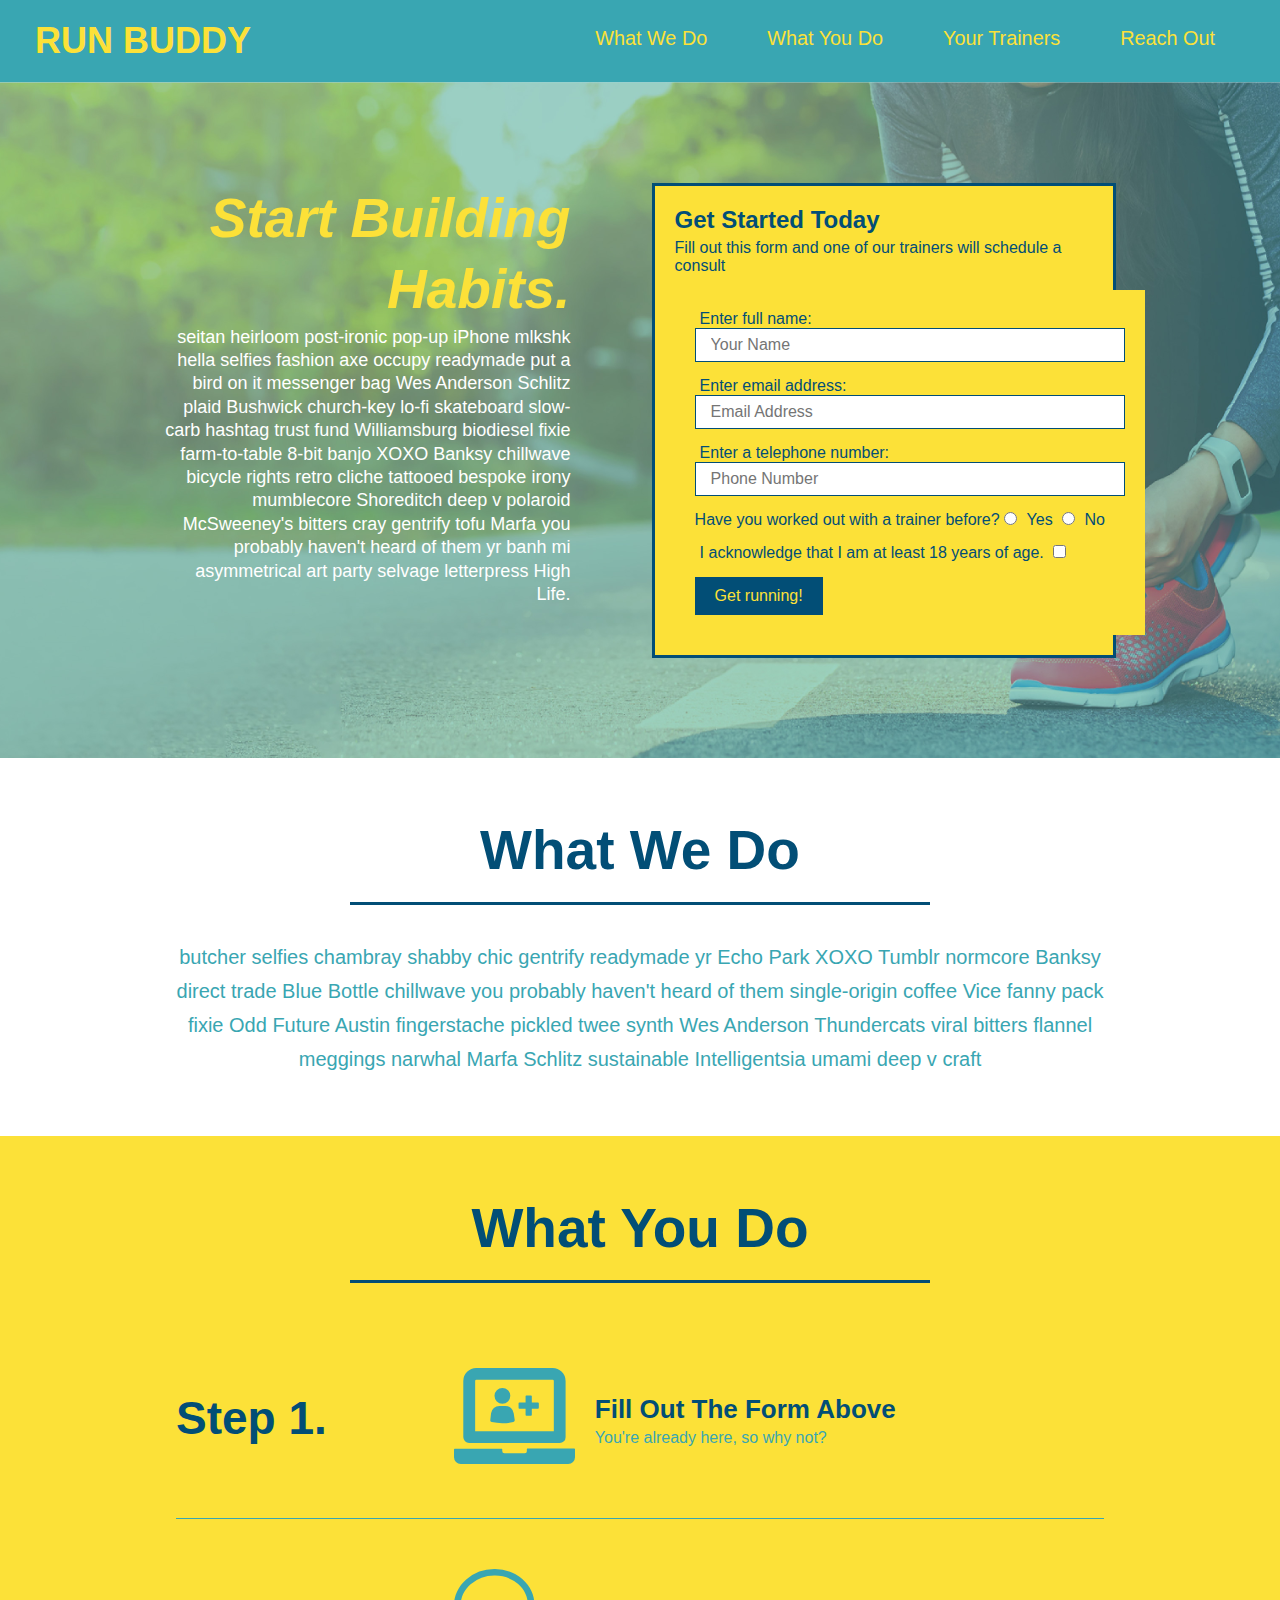
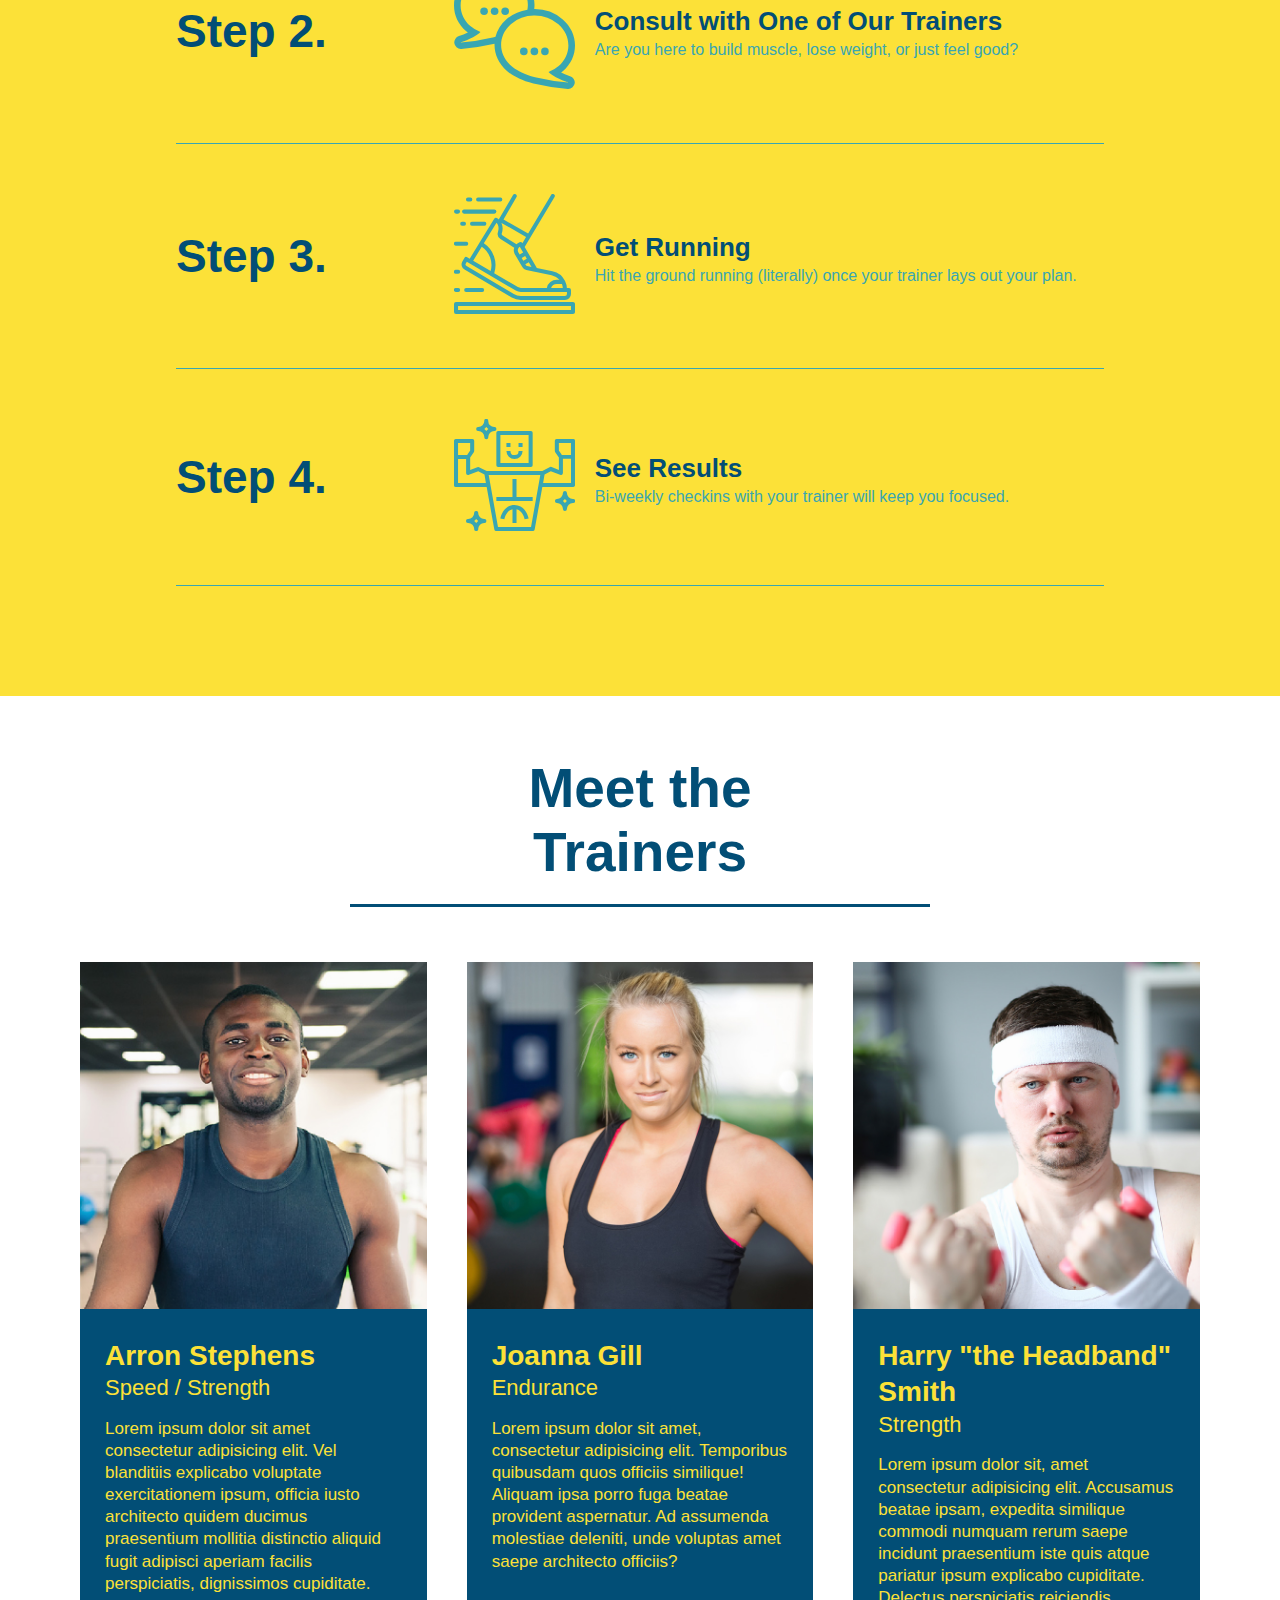
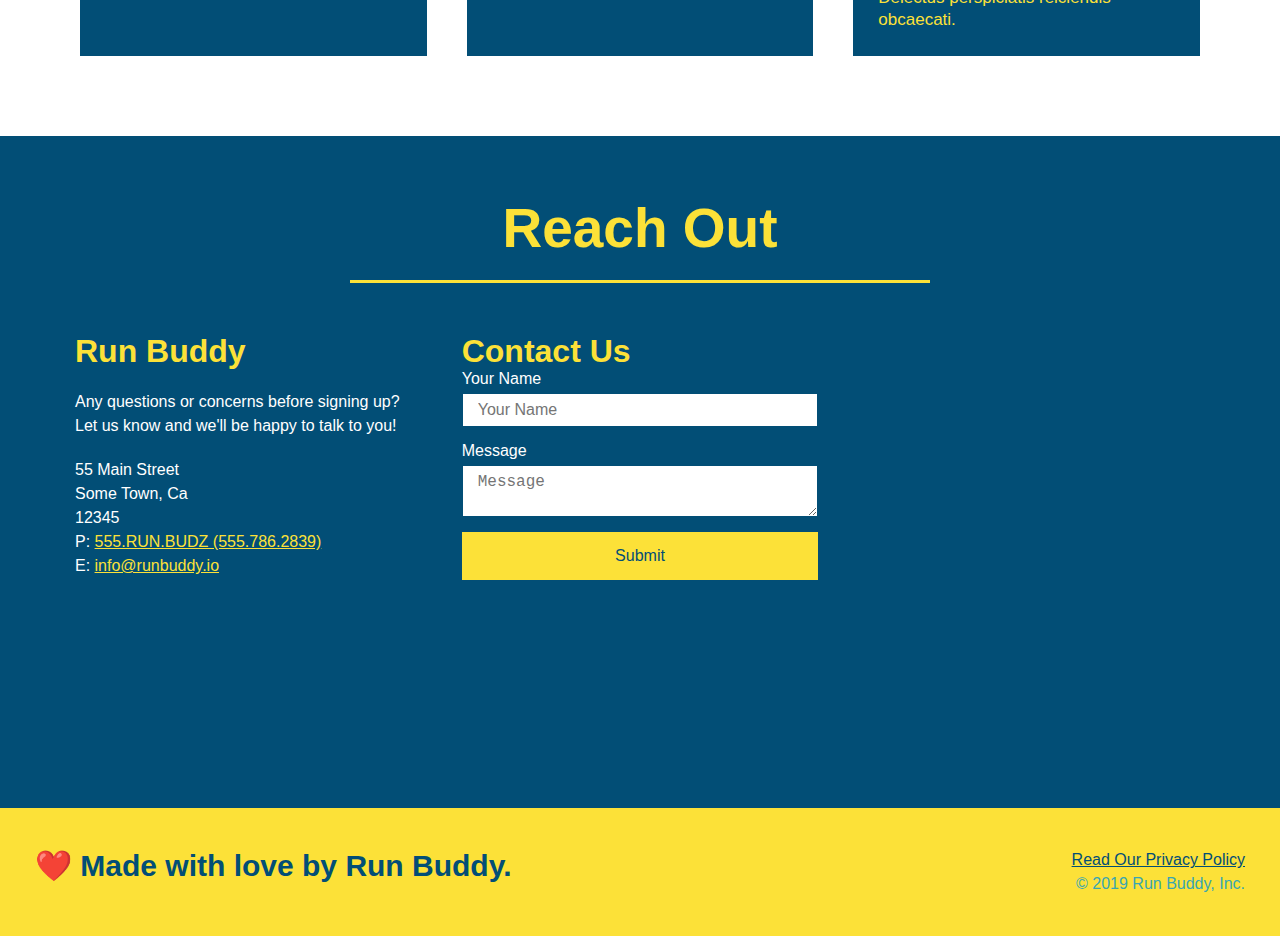
==== index.html @ d85f5557 "add flexbox to contact section" ====
<!DOCTYPE html>
<html lang="en">
    
<head>
 <meta charset="UTF-8" />
 <link rel="stylesheet" href="./assets/style.css" />
 <title>Run Buddy</title>
</head>
<body>
    <!-- navigation tags - block level element -->
 <header>
    <h1>
      <a href="/">RUN BUDDY</a> 
    </h1>
    <nav>
       <ul>
          <li>
             <a href="#what-we-do">What We Do</a>
          </li>
          <li>
             <a href="#what-you-do">What You Do</a>
          </li>
          <li>
             <a href="#your-trainers">Your Trainers</a>
          </li>
          <li>
             <a href="#reach-out">Reach Out</a>
          </li>
       </ul>
    </nav>
   </header>
   <!-- end navigation -->
   
   <!-- hero/jumbotron -->
    <section class="hero">
        <div class="hero-cta">
            <h2>Start Building Habits.</h2>
            <p>
                seitan heirloom post-ironic pop-up iPhone mlkshk hella selfies fashion axe occupy readymade put a bird on it
                messenger bag Wes Anderson Schlitz plaid Bushwick church-key lo-fi skateboard slow-carb hashtag trust fund
                Williamsburg biodiesel fixie farm-to-table 8-bit banjo XOXO Banksy chillwave bicycle rights retro cliche
                tattooed bespoke irony mumblecore Shoreditch deep v polaroid McSweeney's bitters cray gentrify tofu Marfa you
                probably haven't heard of them yr banh mi asymmetrical art party selvage letterpress High Life.
            </p>
        </div>

        <div class="hero-form">
            <h3>Get Started Today</h3>
            <p>Fill out this form and one of our trainers will schedule a consult</p>
            <form>
                <label for="name">Enter full name:</label>
                <input type="text" placeholder="Your Name" name="name" id="name" class="form-input" />
                <label for="email">Enter email address:</label>
                <input type="text" placeholder="Email Address" name="email" id="email" class="form-input" />
                <label for="phone">Enter a telephone number:</label>
                <input type="text" placeholder="Phone Number" name="phone" id="phone" class="form-input" />
                <p>
                 Have you worked out with a trainer before?
                 <input type="radio" name="trainer-confirm" id="trainer-yes" />
                 <label for="trainer-yes">Yes</label>
                 <input type="radio" name="trainer-confirm" id="trainer-no" />
                 <label for="trainer-no">No</label>
                </p>
                <p>
                 <label for="checkbox">
                    I acknowledge that I am at least 18 years of age.
                 </label>
                 <input type="checkbox" name="checkpoint1" id="checkbox" />
                </p>
                <button type="submit">
                  Get running!
                </button>
            </form>
        </div>
    </section>
    <!-- end header -->
        
    <!-- "what we do" start - <section> -->
    <section id="what-we-do" class="intro">
        <h2 class="section-title primary-border">What We Do</h2>
    <div class="flex-row">
    </div>
        <p>
        butcher selfies chambray shabby chic gentrify readymade yr Echo Park XOXO Tumblr normcore Banksy direct trade Blue
        Bottle chillwave you probably haven't heard of them single-origin coffee Vice fanny pack fixie Odd Future Austin
        fingerstache pickled twee synth Wes Anderson Thundercats viral bitters flannel meggings narwhal Marfa Schlitz
        sustainable Intelligentsia umami deep v craft
        </p>
    </section>
    <!-- end "what we do" -->
        
    <!-- "what you do" start -->
    <section id="what-you-do" class="steps" >
    <div class="flex-row">
         <h2 class="section-title secondary-border">What You Do</h2>
    </div>
    
        <div class="step">
            <h3>Step 1.</h3>
            <div class="step-info">
                <div class="step-img">
                    <img src="./assets/images/step-1.svg" alt="" />
                </div>
                <div class="step-text">
                    <h4>Fill Out The Form Above</h4>
                    <p>You're already here, so why not?</p>
                </div>
            </div>
        </div>
        
        <div class="step">
            <h3>Step 2.</h3>
            <div class="step-info">
                <div class="step-img">
                    <img src="./assets/images/step-2.svg" alt="" />
                </div>
                <div class="step-text">
                    <h4>Consult with One of Our Trainers</h4>
                    <p>Are you here to build muscle, lose weight, or just feel good?</p>
                </div>
            </div>
        </div>

        <div class="step">
            <h3>Step 3.</h3>
            <div class="step-info">
                <div class="step-img">
                    <img src="./assets/images/step-3.svg" alt="" />
                </div>
                <div class="step-text">
                    <h4>Get Running</h4>
                    <p>Hit the ground running (literally) once your trainer lays out your plan.</p>
                </div>
            </div>
        </div>

        <div class="step">
            <h3>Step 4.</h3>
            <div class="step-info">
                <div class="step-img">
                    <img src="./assets/images/step-4.svg" alt="" />
                </div>
                <div class="step-text">
                    <h4>See Results</h4>
                    <p>Bi-weekly checkins with your trainer will keep you focused.</p>
                </div>
            </div>
        </div>
    </section>
    <!-- "what you do" end -->

    <!-- "meet the trainers" start -->
    <section id="your-trainers">
        <h2 class="section-title primary-border">
          Meet the Trainers
        </h2>
        <div class="trainers">
        <article class="trainer">
            <img src="./assets/images/trainer-1.jpg" alt="Arron Stephens in his workout clothes, ready to pump iron" />
            <div class="trainer-bio">
             <h3 class="trainer-name">Arron Stephens</h3>
             <h4 class="trainer-role">Speed / Strength</h4>
             <p>
                 Lorem ipsum dolor sit amet consectetur adipisicing elit. Vel blanditiis explicabo voluptate exercitationem ipsum, officia iusto architecto quidem ducimus praesentium mollitia distinctio aliquid fugit adipisci aperiam facilis perspiciatis, dignissimos cupiditate.
             </p>
            </div>
        </article>

        <article class="trainer">
            <img src="./assets/images/trainer-2.jpg" alt="Joanna Gill cooling off after a workout" />
            <div class="trainer-bio">
             <h3 class="trainer-name">Joanna Gill</h3>
             <h4 class="trainer-role">Endurance</h4>
             <p>
                 Lorem ipsum dolor sit amet, consectetur adipisicing elit. Temporibus quibusdam quos officiis similique! Aliquam ipsa porro fuga beatae provident aspernatur. Ad assumenda molestiae deleniti, unde voluptas amet saepe architecto officiis?
             </p>
            </div>
        </article>

        <article class="trainer">
            <img src="./assets/images/trainer-3.jpg" alt="Harry Smith wearing a headband and lifting comically small pink weights" />
            <div class="trainer-bio">
             <h3 class="trainer-name">Harry "the Headband" Smith</h3>
             <h4 class="trainer-role">Strength</h4>
             <p>
                 Lorem ipsum dolor sit, amet consectetur adipisicing elit. Accusamus beatae ipsam, expedita similique commodi numquam rerum saepe incidunt praesentium iste quis atque pariatur ipsum explicabo cupiditate. Delectus perspiciatis reiciendis obcaecati.
             </p>
            </div>
        </article>
        </div>
    </section>
    <!-- "meet the trainers" end -->

    <!-- "reach out" start -->
    <section id="reach-out" class="contact">
        </div>
        <h2 class="section-title secondary-border">Reach Out</h2>
        <div>
    <div class="contact-info">
        <div>
            <h3>Run Buddy</h3>
            <p>
                Any questions or concerns before signing up?
                <br />
                Let us know and we'll be happy to talk to you!
            </p>
    
            <address>
                55 Main Street <br />
                Some Town, Ca <br />
                12345 <br />
                P: <a href="tel:555.786.2839">555.RUN.BUDZ (555.786.2839)</a><br />
                E: <a href="mailto://info@runbuddy.io">info@runbuddy.io</a>
            </address>
    
        </div>
    
        <div class="contact-form">
            <h3>Contact Us</h3>
            <form>
                <label for="contact-name">Your Name</label>
                <input type="text" id="contact-name" placeholder="Your Name" />
    
                <label for="contact-message">Message</label>
                <textarea id="contact-message" placeholder="Message"></textarea>
    
                <button type="submit">Submit</button>
            </form>
        </div>
    
        <iframe
            src="https://www.google.com/maps/embed?pb=!1m14!1m12!1m3!1d12182.30520634488!2d-74.0652613!3d40.2407219!2m3!1f0!2f0!3f0!3m2!1i1024!2i768!4f13.1!5e0!3m2!1sen!2sus!4v1561060983193!5m2!1sen!2sus"
            frameborder="0" style="border:0" allowfullscreen></iframe>
    
    </div>
    </div>
</section>
    <!-- "reach out" end -->

    <!-- footer -->
    <footer>
        <h2>❤️ Made with love by Run Buddy.</h2>
        <div>
          <a href="./privacy-policy.html">Read Our Privacy Policy</a><br />
          &copy; 2019 Run Buddy, Inc.
        </div>
    </footer>
    <!-- footer end -->
</body>

</html>
---- assets/style.css ----
* {
  margin: 0;
  padding: 0;
  box-sizing: border-box;
}

body {
  color: #39a6b2;
  font-family: Helvetica, Arial, sans-serif;
}

header {
  display: flex;
  justify-content: space-between;
  flex-wrap: wrap;
  padding: 20px 35px;
  background-color: #39a6b2;
}

header h1 {
  font-weight: bold;
  margin: 0;
  font-size: 36px;
  color: #fce138;
  }

header a {
  color: #fce138;
}

header a {
  text-decoration: none;
  color: #fce138;
}

header nav {
  margin: 7px 0;
}

header nav ul {
    display: flex;
    flex-wrap: wrap;
    justify-content: space-between;
    align-items: center;
    list-style: none;
  }

header nav ul li a {
  margin: 0 30px;
  font-weight: lighter;
  font-size: 1.55vw;
}

header h1 {
  font-weight: bold;
  font-size: 36px;
  color: #fce138;
  margin: 0;
  display: inline;
}

section {
  padding: 60px;
}

.hero {
  display: flex;
  justify-content: center;
  flex-wrap: wrap;
  background-image: url('./images/hero-bg.jpg');
  background-size: cover;
  background-position: center;
}

.hero form {
  background-color: #fce138;
  padding: 20px;
  width: 470px;
  color: #024e76;
  text-align: left;
}

.hero-form {
  border: 3px solid #024e76;
  background-color: #fce138;
  padding: 20px;
  color: #024e76;
  width: 40%;
  margin: 3.5%;
}

.hero-form h3 {
  font-size: 24px;
  margin: 0;
}

.hero-form p {
  margin: 5px 0 15px 0;
}

.hero-cta {
    width: 35%;
    text-align: right;
    margin: 3.5%;
    color: #fff;
    font-size: 18px;
    line-height: 1.3;
  }

.hero-cta h2 {
    font-style: italic;
    font-size: 55px;
    color: #fce138;
  }

.form-input {
  border: 1px solid #024e76;
  display: block;
  padding: 7px 15px;
  font-size: 16px;
  color: #024e76;
  width: 100%;
  margin-bottom: 15px;
}

.hero-form label {
  margin: 0 5px;
}

.hero-form button {
  color: #fce138;
  background-color: #024e76;
  border: none;
  padding: 10px 20px;
  font-size: 16px;
}

.intro p {
  line-height: 1.7;
  color: #39a6b2;
  width: 80%;
  font-size: 20px;
  margin: 0 auto;
  text-align: center;
}

.step {
  margin: 50px auto;
  padding-bottom: 50px;
  width: 80%;
  border-bottom: 1px solid #39a6b2;
  display: flex;
  flex-wrap: wrap;
  align-items: center;
  justify-content: space-between;
}

.steps {
  background: #fce138;
}


.step h3 {
  flex: 1 30%;
  color: #024e76;
  font-size: 46px;
}

.steps-text p {
  color: #39a6b2;
  font-size: 18px;
}

.step-text h4 {
  font-size: 26px;
  line-height: 1.5;
  color: #024e76;
  }

.step-info {
  flex: 2 70%;
  display: flex;
  flex-wrap: wrap;
  align-items: center;
}

.step-img {
  flex: 1 12%;
  margin-right: 20px;
}

.step-img img {
  max-width: 100%;
}

.step-text {
  flex: 12;
}

.section-title {
  font-size: 55px;
  color: #024e76;
  border-bottom: 3px solid;
  padding-bottom: 20px;
  text-align: center;
  margin: 0 auto 35px auto;
  width: 50%;
}

.primary-border {
  border-color: #fce138;
}

.secondary-border {
  border-color: #39a6b2;
}

.trainer {
  margin: 20px;
  background: #024e76;
  color: #fce138;
  flex: 1;
}

.trainer img {
  width: 100%;
}

.trainer-bio {
  padding: 25px;
  line-height: 1.3;
}

.trainer-bio h3 {
  font-size: 28px;
}

.trainer-bio h4 {
  font-weight: lighter;
  font-size: 22px;
  margin-bottom: 15px;
}

.trainer-bio p {
  font-size: 17px;
}

.trainers {
  width: 100%;
  margin: 0 auto;
  display: flex;
  flex-wrap: wrap;
  justify-content: space-around;
}

.section-title {
  font-size: 55px;
  align-items: center;
  padding: 0 100px 20px 100px;
  border-bottom: 3px solid;
  margin-bottom: 35px;
  color: #024e76;
}

.contact {
  background-color: #024e76;
}

.contact h2 {
  color: #fce138;
}

.contact-info {
  display: flex;
  justify-content: space-between;
  flex-wrap: wrap;
}

.contact-info > * {
  flex: 1;
  margin: 15px;
}

.contact-info iframe {
  height: 400px;
}

.contact-info div {
  color: white;
}

.contact-info h3 {
  color: #fce138;
  font-size: 32px;
}

.contact-info p,
.contact-info address {
  margin: 20px 0;
  line-height: 1.5;
  font-size: 16px;
  font-style: normal;
}

.contact-info a {
  color: #fce138;
}

.contact-form input, .contact-form textarea {
  border: 1px solid #024e76;
  display: block;
  padding: 7px 15px;
  font-size: 16px;
  color: #024e76;
  width: 100%;
  margin-bottom: 15px;
  margin-top: 5px;
}

.contact button {
  width: 100%;
  border: none;
  background: #fce138;
  color: #024e76;
  text-align: center;
  padding: 15px 0;
  font-size: 16px;
}

.text-left {
  text-align: left;
}

.text-right {
  text-align: right;
}

footer {
  display: flex;
  justify-content: space-between;
  flex-wrap: wrap;
  background: #fce138;
  width: 100%;
  padding: 40px 35px;
}

footer h2 {
  color: #024e76;
  font-size: 30px;
  margin: 0;
}

footer div {
  line-height: 1.5;
  text-align: right;
}

footer a {
  color: #024e76;
}

.flex-row {
  display: flex;
}
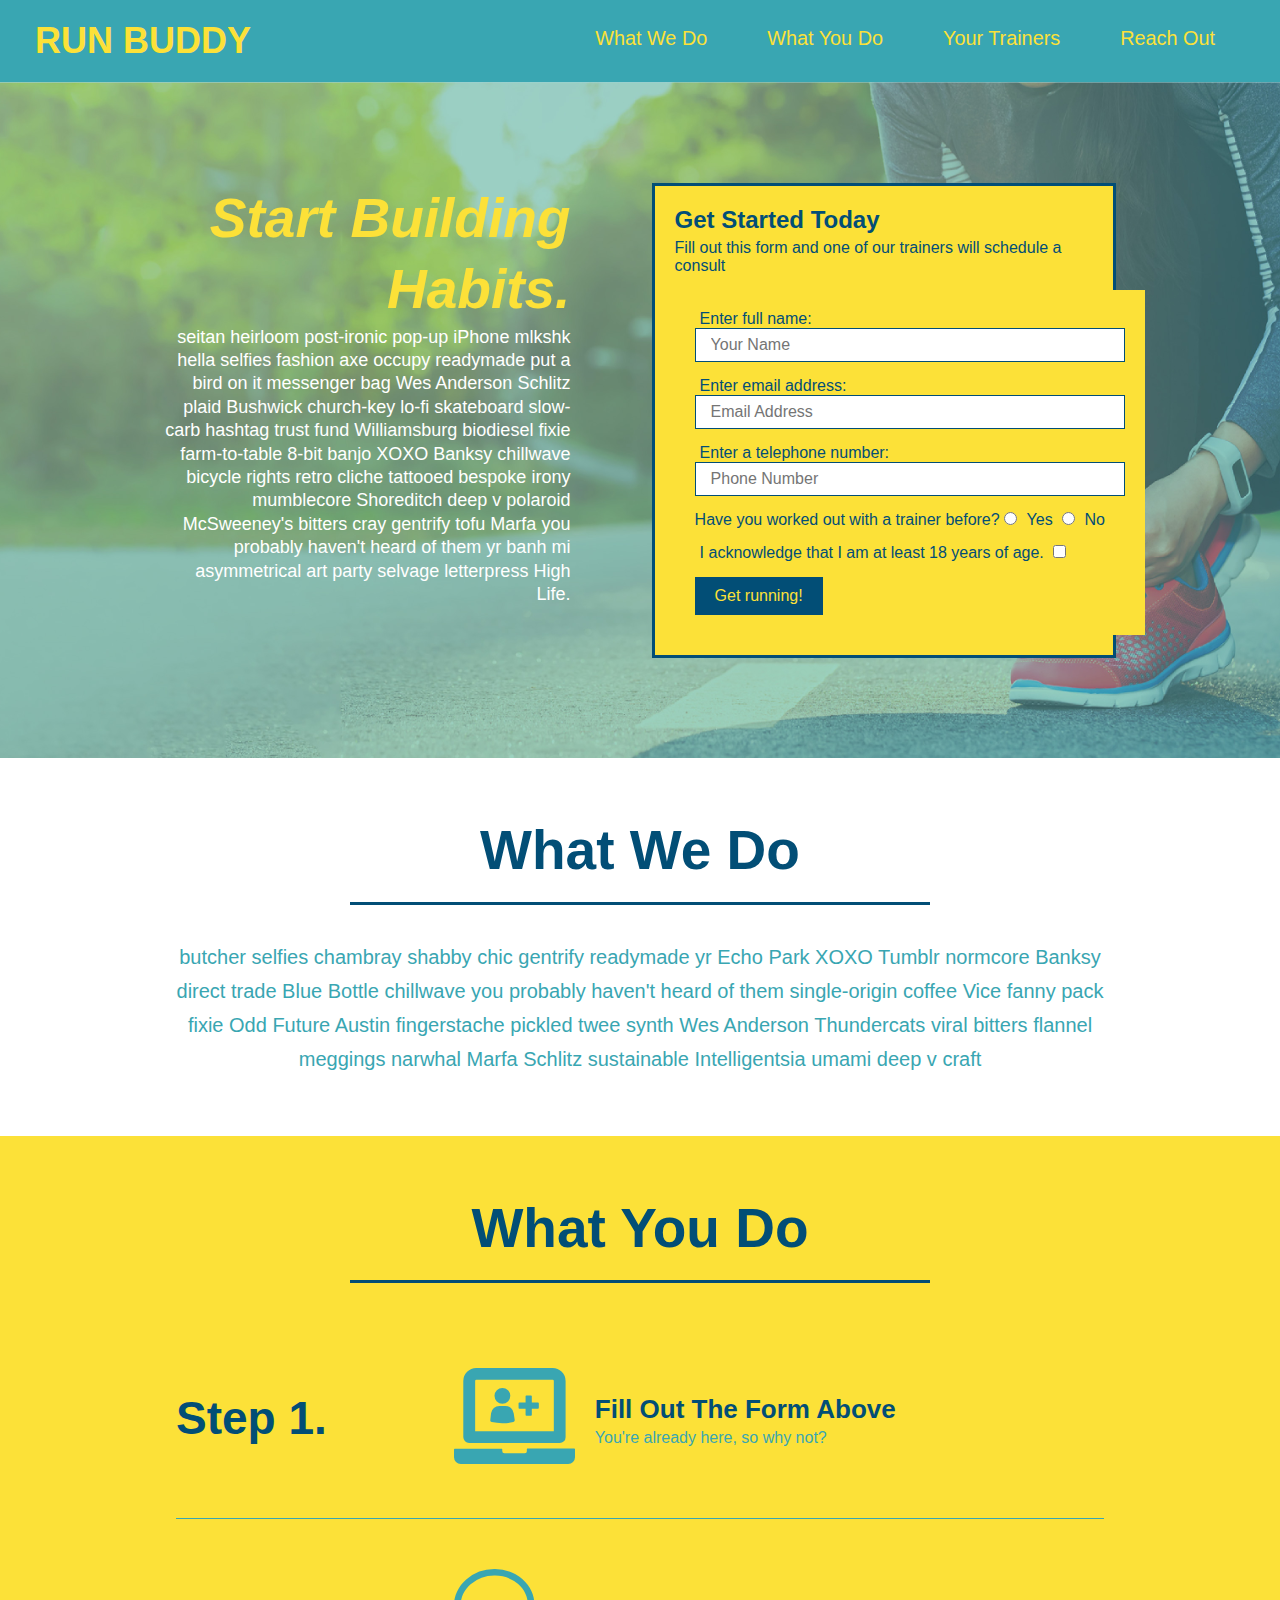
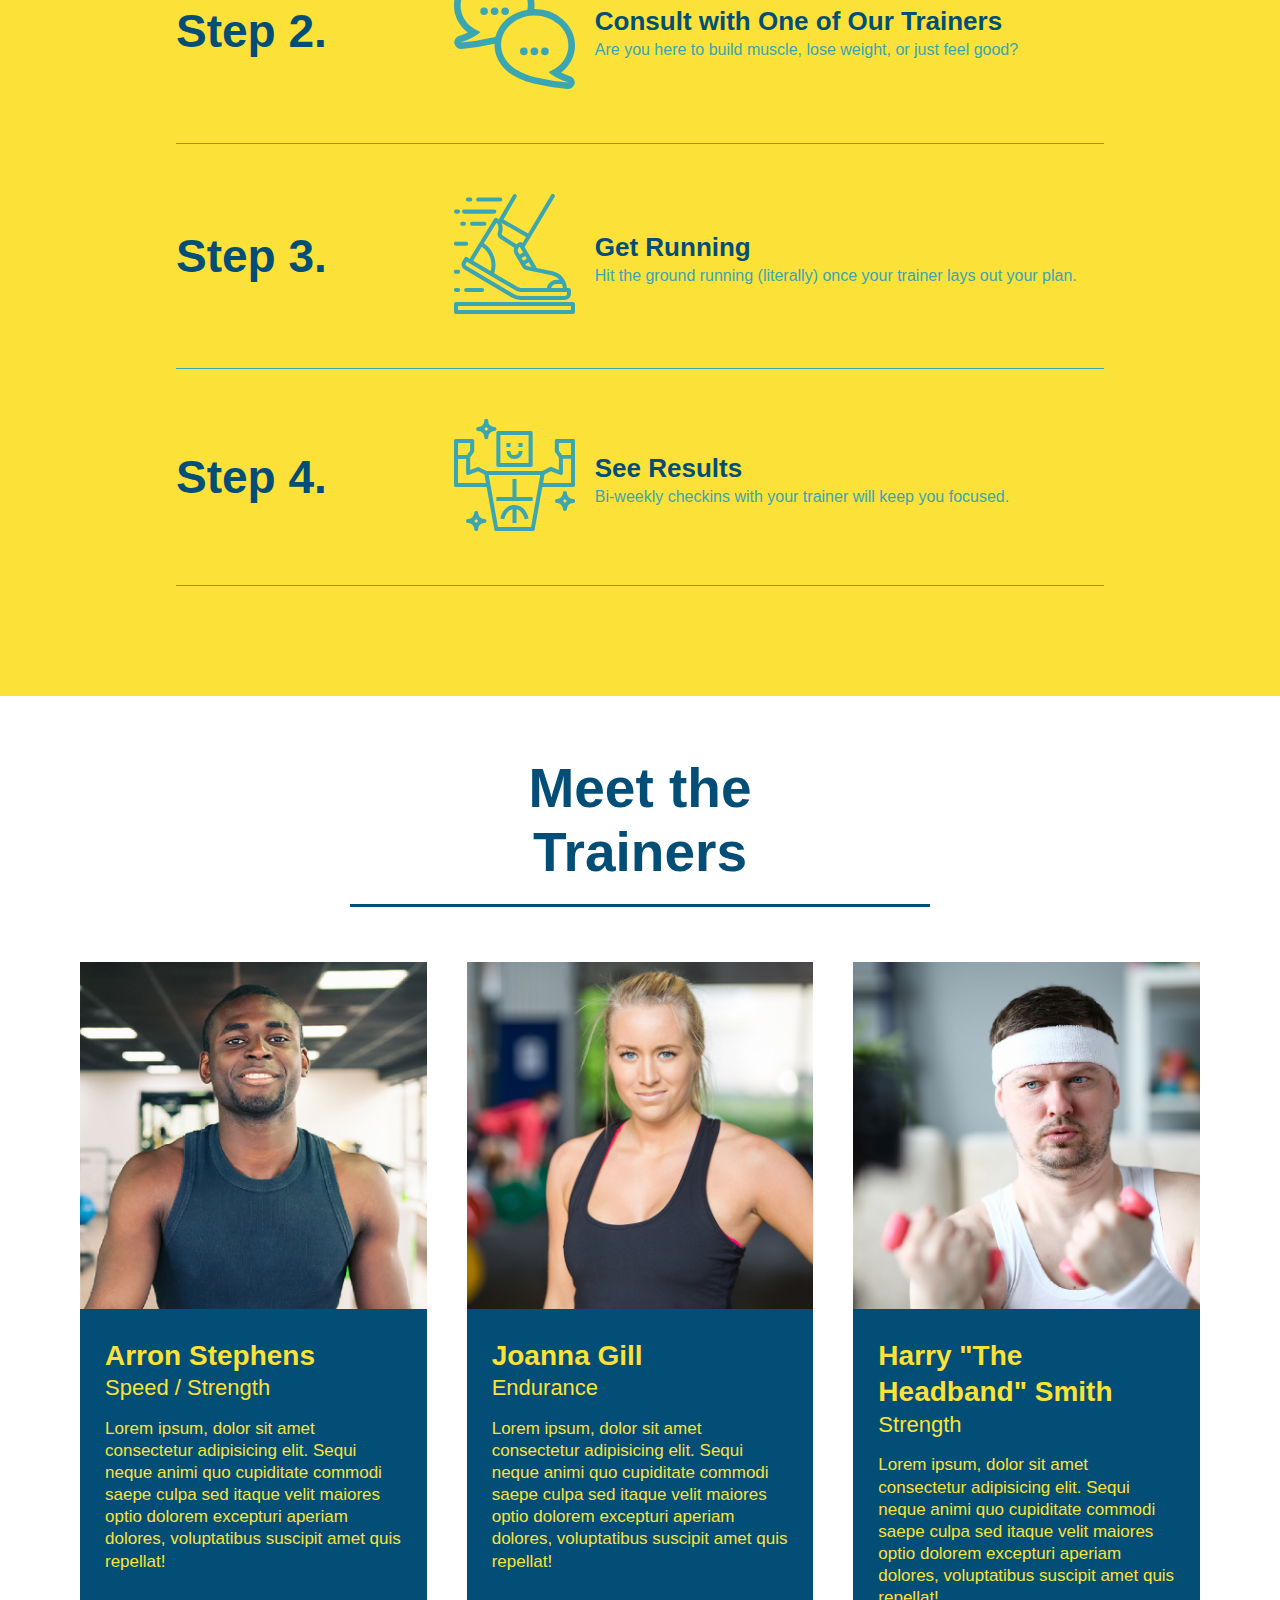
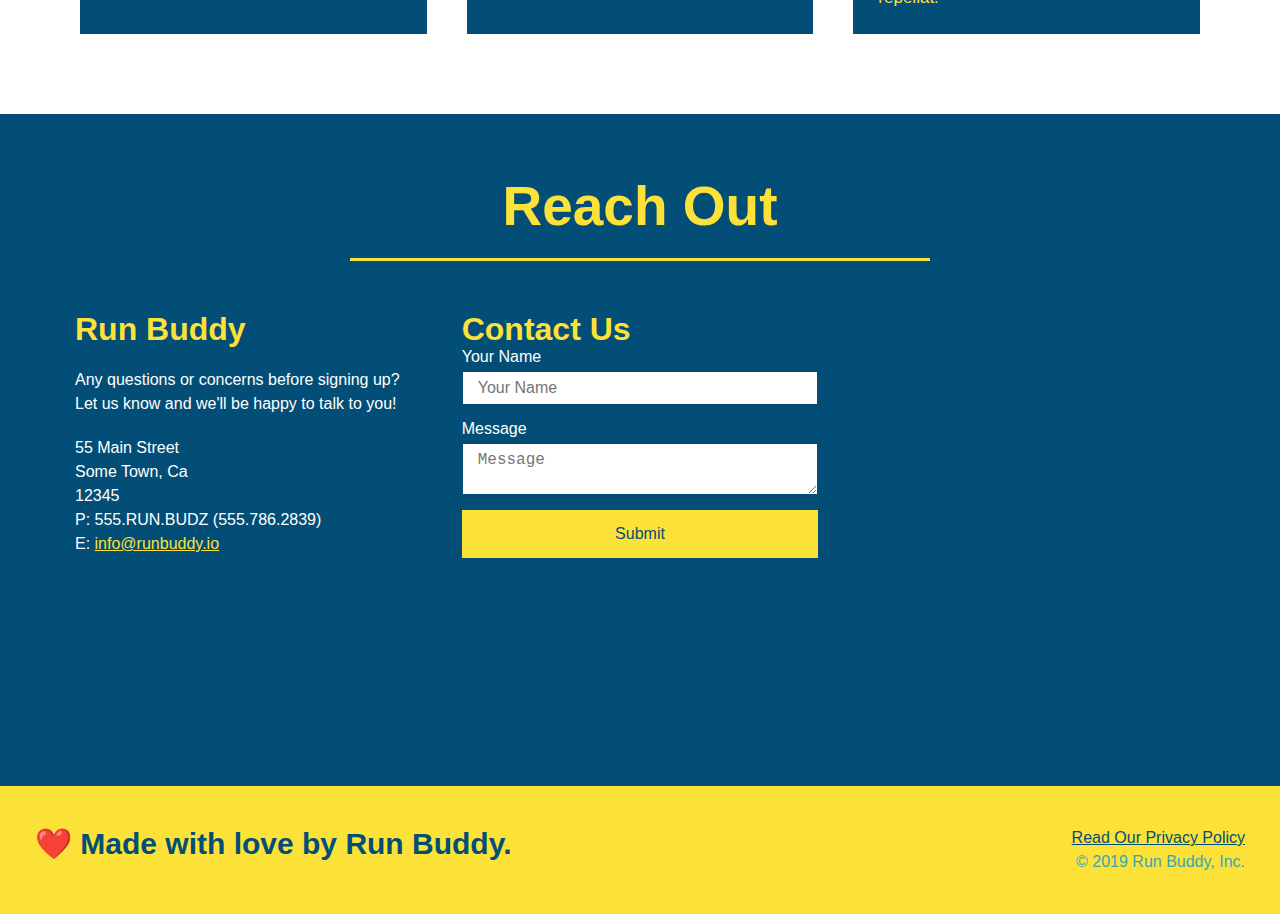
==== commit 5efafad9: "html refactor" ====
--- a/index.html
+++ b/index.html
@@ -77,22 +77,28 @@
         
     <!-- "what we do" start - <section> -->
     <section id="what-we-do" class="intro">
-        <h2 class="section-title primary-border">What We Do</h2>
     <div class="flex-row">
+        <h2 class="section-title primary-border">
+            What We Do
+        </h2>
     </div>
+    <div class="flex-row">
         <p>
         butcher selfies chambray shabby chic gentrify readymade yr Echo Park XOXO Tumblr normcore Banksy direct trade Blue
         Bottle chillwave you probably haven't heard of them single-origin coffee Vice fanny pack fixie Odd Future Austin
         fingerstache pickled twee synth Wes Anderson Thundercats viral bitters flannel meggings narwhal Marfa Schlitz
         sustainable Intelligentsia umami deep v craft
         </p>
+    </div>
     </section>
     <!-- end "what we do" -->
         
     <!-- "what you do" start -->
-    <section id="what-you-do" class="steps" >
+    <section id="what-you-do" class="steps">
     <div class="flex-row">
-         <h2 class="section-title secondary-border">What You Do</h2>
+         <h2 class="section-title secondary-border">
+             What You Do
+        </h2>
     </div>
     
         <div class="step">
@@ -151,90 +157,96 @@
 
     <!-- "meet the trainers" start -->
     <section id="your-trainers">
+      <div class="flex-row">
         <h2 class="section-title primary-border">
           Meet the Trainers
         </h2>
+      </div>
+
         <div class="trainers">
+            <article class="trainer">
+                <img src="./assets/images/trainer-1.jpg" alt="Arron Stephens in his workout clothes, ready to pump iron" />
+                <div class="trainer-bio">
+                    <h3 class="trainer-name">Arron Stephens</h3>
+                    <h4 class="trainer-role">Speed / Strength</h4>
+                    <p>Lorem ipsum, dolor sit amet consectetur adipisicing elit. Sequi neque animi quo cupiditate commodi saepe
+                        culpa sed itaque velit maiores optio dolorem excepturi aperiam dolores, voluptatibus suscipit amet quis
+                        repellat!</p>
+                </div>
+            </article>
+
         <article class="trainer">
-            <img src="./assets/images/trainer-1.jpg" alt="Arron Stephens in his workout clothes, ready to pump iron" />
+            <img src="./assets/images/trainer-2.jpg" alt="Joanna Gill cooling off after a work out" />
             <div class="trainer-bio">
-             <h3 class="trainer-name">Arron Stephens</h3>
-             <h4 class="trainer-role">Speed / Strength</h4>
-             <p>
-                 Lorem ipsum dolor sit amet consectetur adipisicing elit. Vel blanditiis explicabo voluptate exercitationem ipsum, officia iusto architecto quidem ducimus praesentium mollitia distinctio aliquid fugit adipisci aperiam facilis perspiciatis, dignissimos cupiditate.
-             </p>
+                <h3 class="trainer-name">Joanna Gill</h3>
+                <h4 class="trainer-role">Endurance</h4>
+                <p>Lorem ipsum, dolor sit amet consectetur adipisicing elit. Sequi neque animi quo cupiditate commodi saepe
+                    culpa sed itaque velit maiores optio dolorem excepturi aperiam dolores, voluptatibus suscipit amet quis
+                    repellat!</p>
             </div>
         </article>
 
         <article class="trainer">
-            <img src="./assets/images/trainer-2.jpg" alt="Joanna Gill cooling off after a workout" />
+            <img src="./assets/images/trainer-3.jpg"
+                alt="Harry Smith wearing a headband and lifting comically small pink weights" />
             <div class="trainer-bio">
-             <h3 class="trainer-name">Joanna Gill</h3>
-             <h4 class="trainer-role">Endurance</h4>
-             <p>
-                 Lorem ipsum dolor sit amet, consectetur adipisicing elit. Temporibus quibusdam quos officiis similique! Aliquam ipsa porro fuga beatae provident aspernatur. Ad assumenda molestiae deleniti, unde voluptas amet saepe architecto officiis?
-             </p>
+                <h3 class="trainer-name">Harry "The Headband" Smith</h3>
+                <h4 class="trainer-role">Strength</h4>
+                <p>Lorem ipsum, dolor sit amet consectetur adipisicing elit. Sequi neque animi quo cupiditate commodi saepe
+                    culpa sed itaque velit maiores optio dolorem excepturi aperiam dolores, voluptatibus suscipit amet quis
+                    repellat!</p>
             </div>
         </article>
-
-        <article class="trainer">
-            <img src="./assets/images/trainer-3.jpg" alt="Harry Smith wearing a headband and lifting comically small pink weights" />
-            <div class="trainer-bio">
-             <h3 class="trainer-name">Harry "the Headband" Smith</h3>
-             <h4 class="trainer-role">Strength</h4>
-             <p>
-                 Lorem ipsum dolor sit, amet consectetur adipisicing elit. Accusamus beatae ipsam, expedita similique commodi numquam rerum saepe incidunt praesentium iste quis atque pariatur ipsum explicabo cupiditate. Delectus perspiciatis reiciendis obcaecati.
-             </p>
-            </div>
-        </article>
-        </div>
-    </section>
+        </div>
+        </section>
     <!-- "meet the trainers" end -->
 
     <!-- "reach out" start -->
     <section id="reach-out" class="contact">
-        </div>
-        <h2 class="section-title secondary-border">Reach Out</h2>
-        <div>
-    <div class="contact-info">
-        <div>
-            <h3>Run Buddy</h3>
-            <p>
-                Any questions or concerns before signing up?
-                <br />
-                Let us know and we'll be happy to talk to you!
-            </p>
-    
-            <address>
-                55 Main Street <br />
-                Some Town, Ca <br />
-                12345 <br />
-                P: <a href="tel:555.786.2839">555.RUN.BUDZ (555.786.2839)</a><br />
-                E: <a href="mailto://info@runbuddy.io">info@runbuddy.io</a>
-            </address>
-    
-        </div>
-    
-        <div class="contact-form">
-            <h3>Contact Us</h3>
-            <form>
-                <label for="contact-name">Your Name</label>
-                <input type="text" id="contact-name" placeholder="Your Name" />
-    
-                <label for="contact-message">Message</label>
-                <textarea id="contact-message" placeholder="Message"></textarea>
-    
-                <button type="submit">Submit</button>
-            </form>
-        </div>
-    
-        <iframe
-            src="https://www.google.com/maps/embed?pb=!1m14!1m12!1m3!1d12182.30520634488!2d-74.0652613!3d40.2407219!2m3!1f0!2f0!3f0!3m2!1i1024!2i768!4f13.1!5e0!3m2!1sen!2sus!4v1561060983193!5m2!1sen!2sus"
-            frameborder="0" style="border:0" allowfullscreen></iframe>
-    
-    </div>
-    </div>
-</section>
+        <div class="flex-row">
+            <h2 class="section-title secondary-border">
+                Reach Out
+            </h2>
+        </div>
+    
+        <div class="contact-info">
+            <div>
+                <h3>Run Buddy</h3>
+                <p>
+                    Any questions or concerns before signing up?
+                    <br />
+                    Let us know and we'll be happy to talk to you!
+                </p>
+    
+                <address>
+                    55 Main Street <br />
+                    Some Town, Ca <br />
+                    12345<br />
+                    P: 555.RUN.BUDZ (555.786.2839)<br />
+                    E: <a href="mailto:info@runbuddy.io">info@runbuddy.io</a>
+                </address>
+    
+            </div>
+    
+            <div class="contact-form">
+                <h3>Contact Us</h3>
+                <form>
+                    <label for="contact-name">Your Name</label>
+                    <input type="text" id="contact-name" placeholder="Your Name" />
+    
+                    <label for="contact-message">Message</label>
+                    <textarea id="contact-message" placeholder="Message"></textarea>
+    
+                    <button type="submit">Submit</button>
+                </form>
+            </div>
+    
+            <iframe
+                src="https://www.google.com/maps/embed?pb=!1m14!1m12!1m3!1d12182.30520634488!2d-74.0652613!3d40.2407219!2m3!1f0!2f0!3f0!3m2!1i1024!2i768!4f13.1!5e0!3m2!1sen!2sus!4v1561060983193!5m2!1sen!2sus"
+                frameborder="0" style="border:0" allowfullscreen>
+            </iframe>
+        </div>
+    </section>
     <!-- "reach out" end -->
 
     <!-- footer -->
@@ -247,5 +259,4 @@
     </footer>
     <!-- footer end -->
 </body>
-
 </html>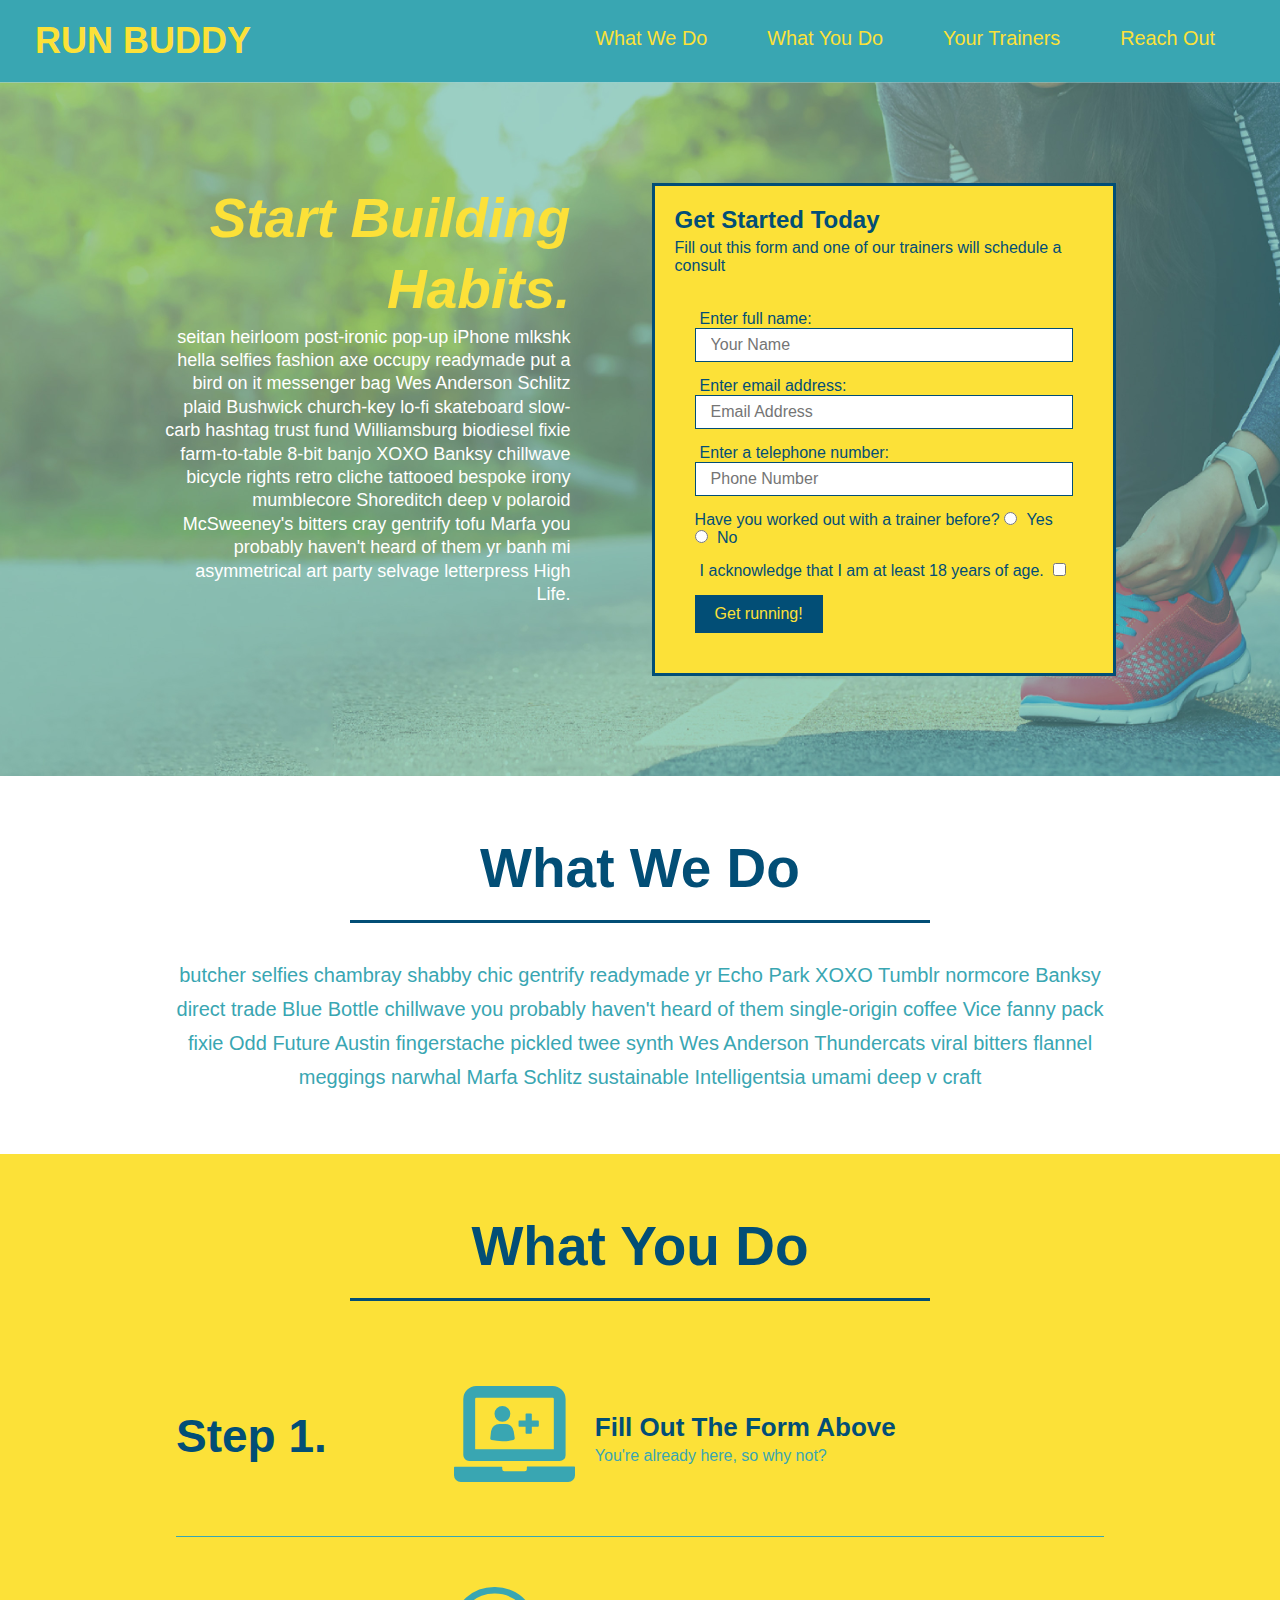
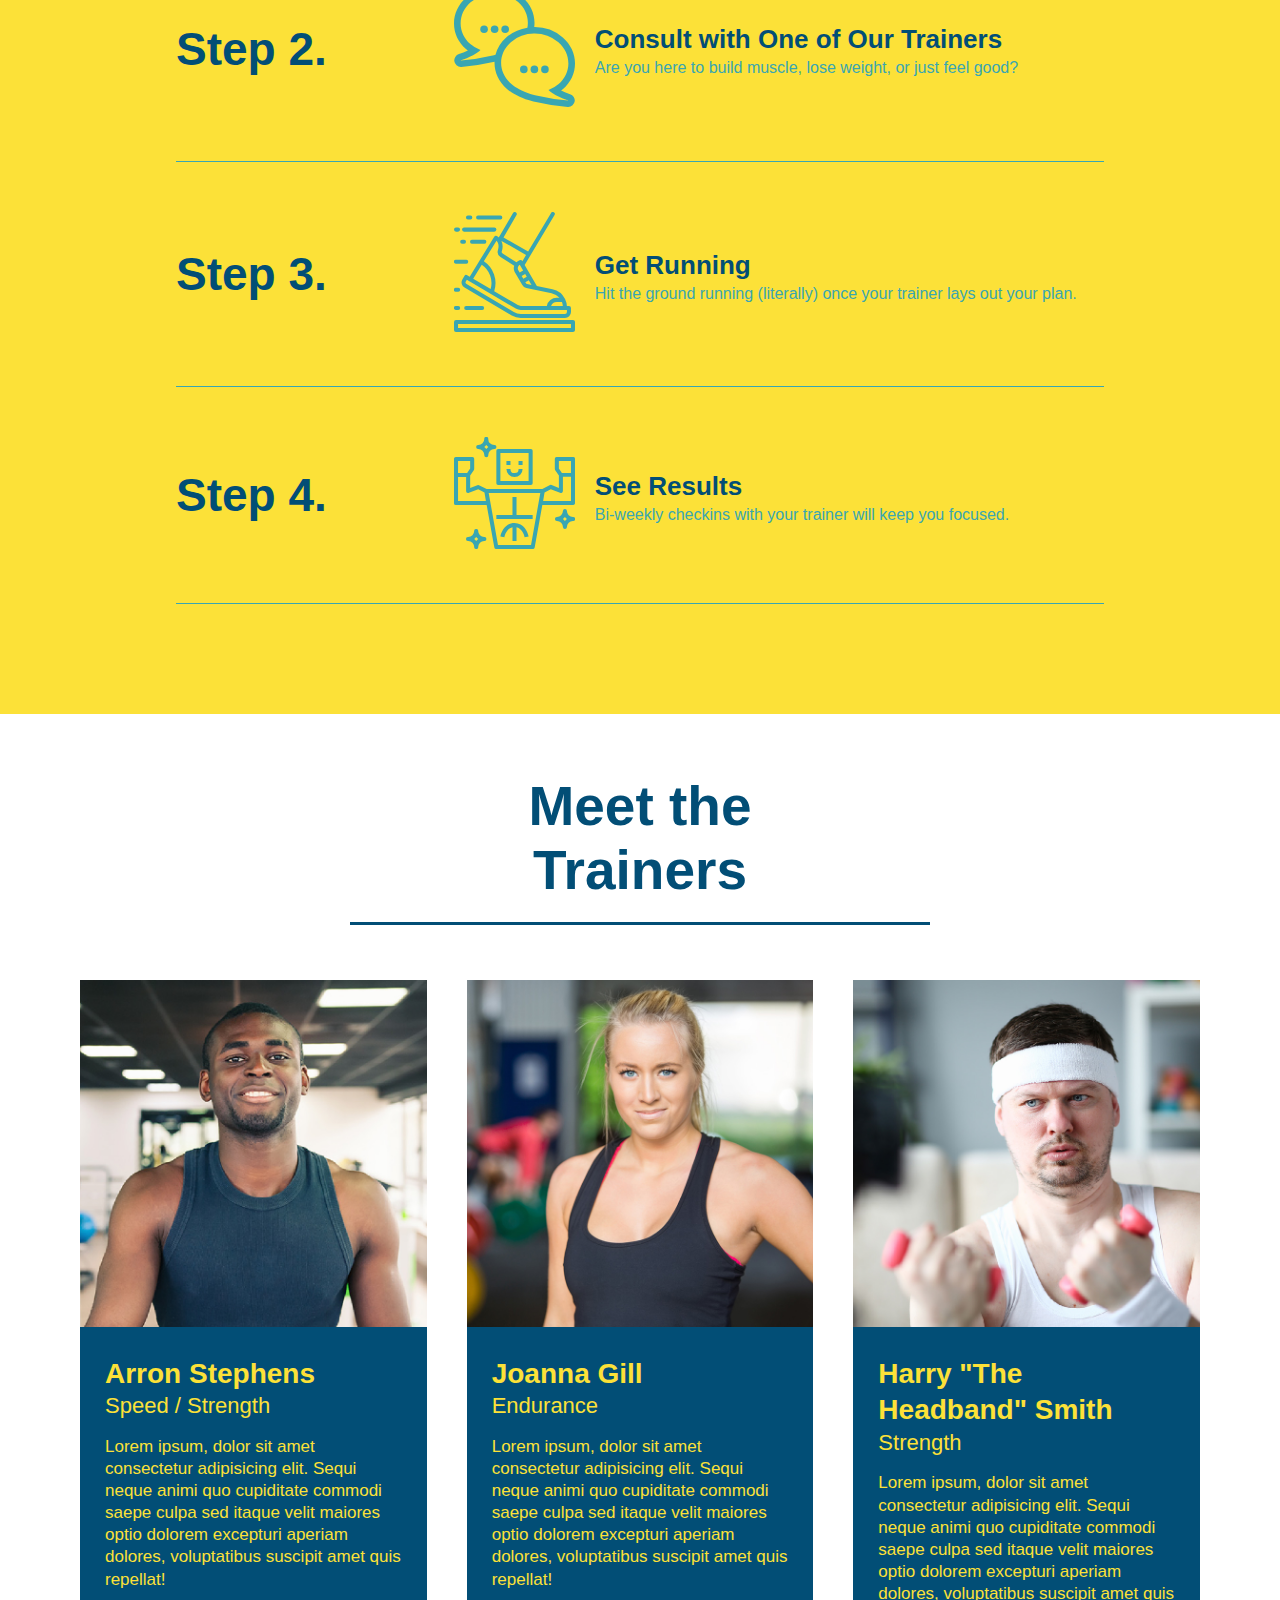
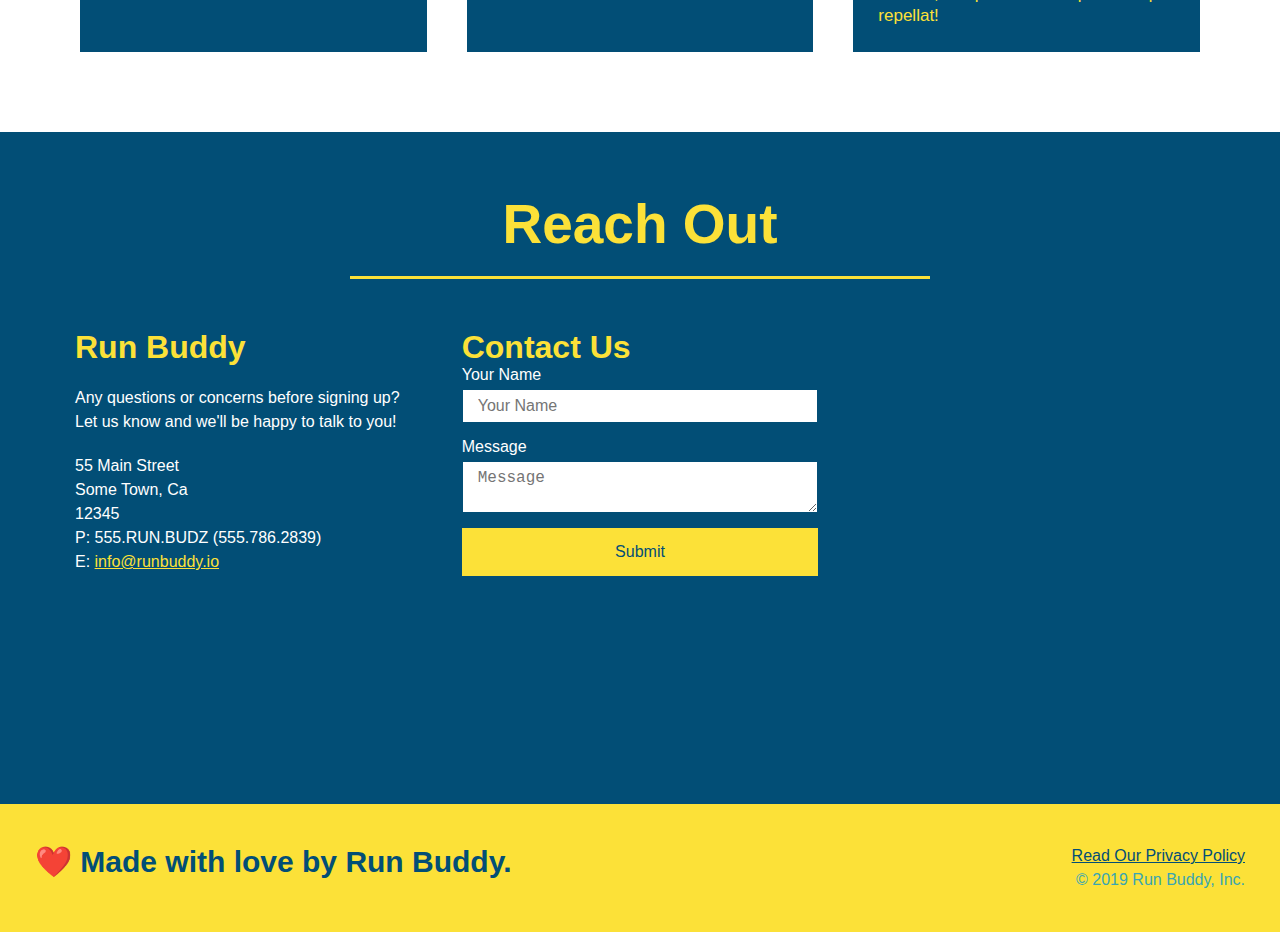
==== commit 4818a87f: "html and css refactor" ====
--- a/index.html
+++ b/index.html
@@ -3,6 +3,7 @@
     
 <head>
  <meta charset="UTF-8" />
+ <meta name="viewport" content="width=device-width, initial-scale=1.0" />
  <link rel="stylesheet" href="./assets/style.css" />
  <title>Run Buddy</title>
 </head>
--- a/assets/style.css
+++ b/assets/style.css
@@ -75,7 +75,7 @@
 .hero form {
   background-color: #fce138;
   padding: 20px;
-  width: 470px;
+  width: auto;
   color: #024e76;
   text-align: left;
 }
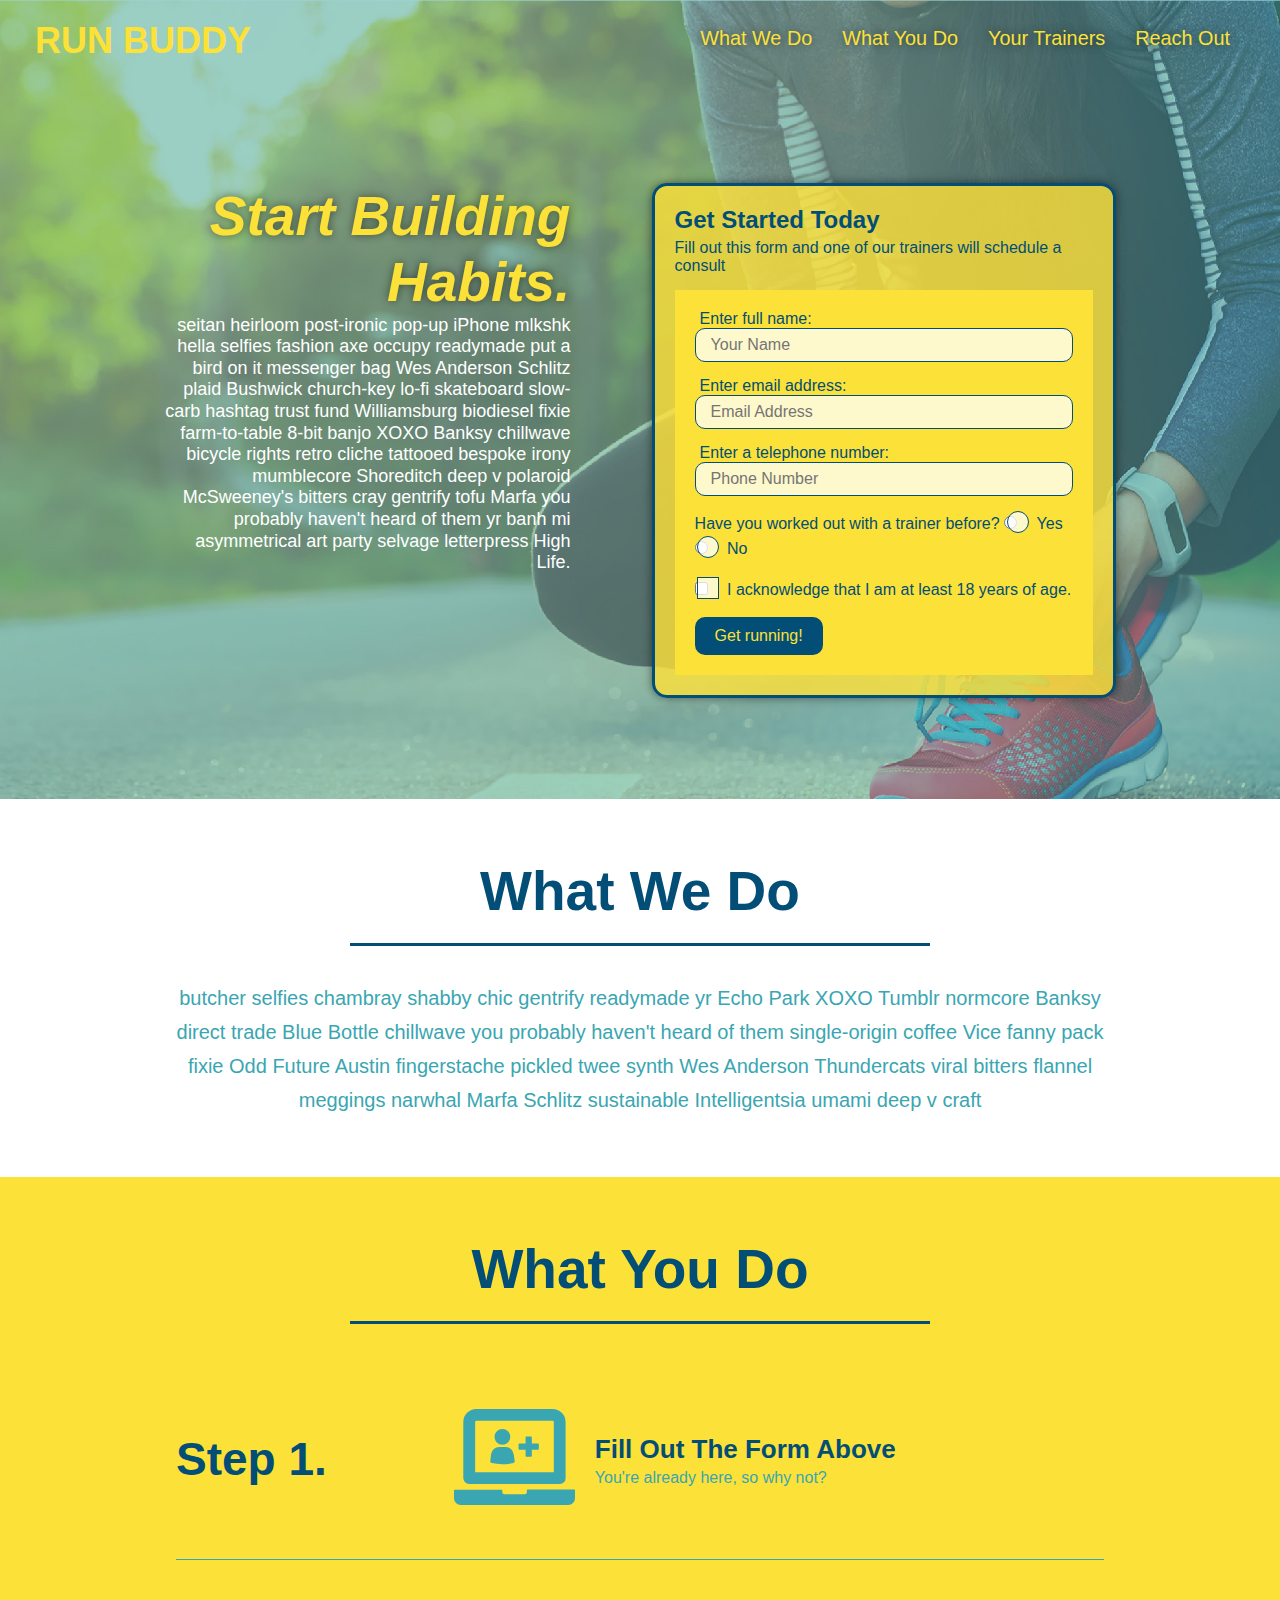
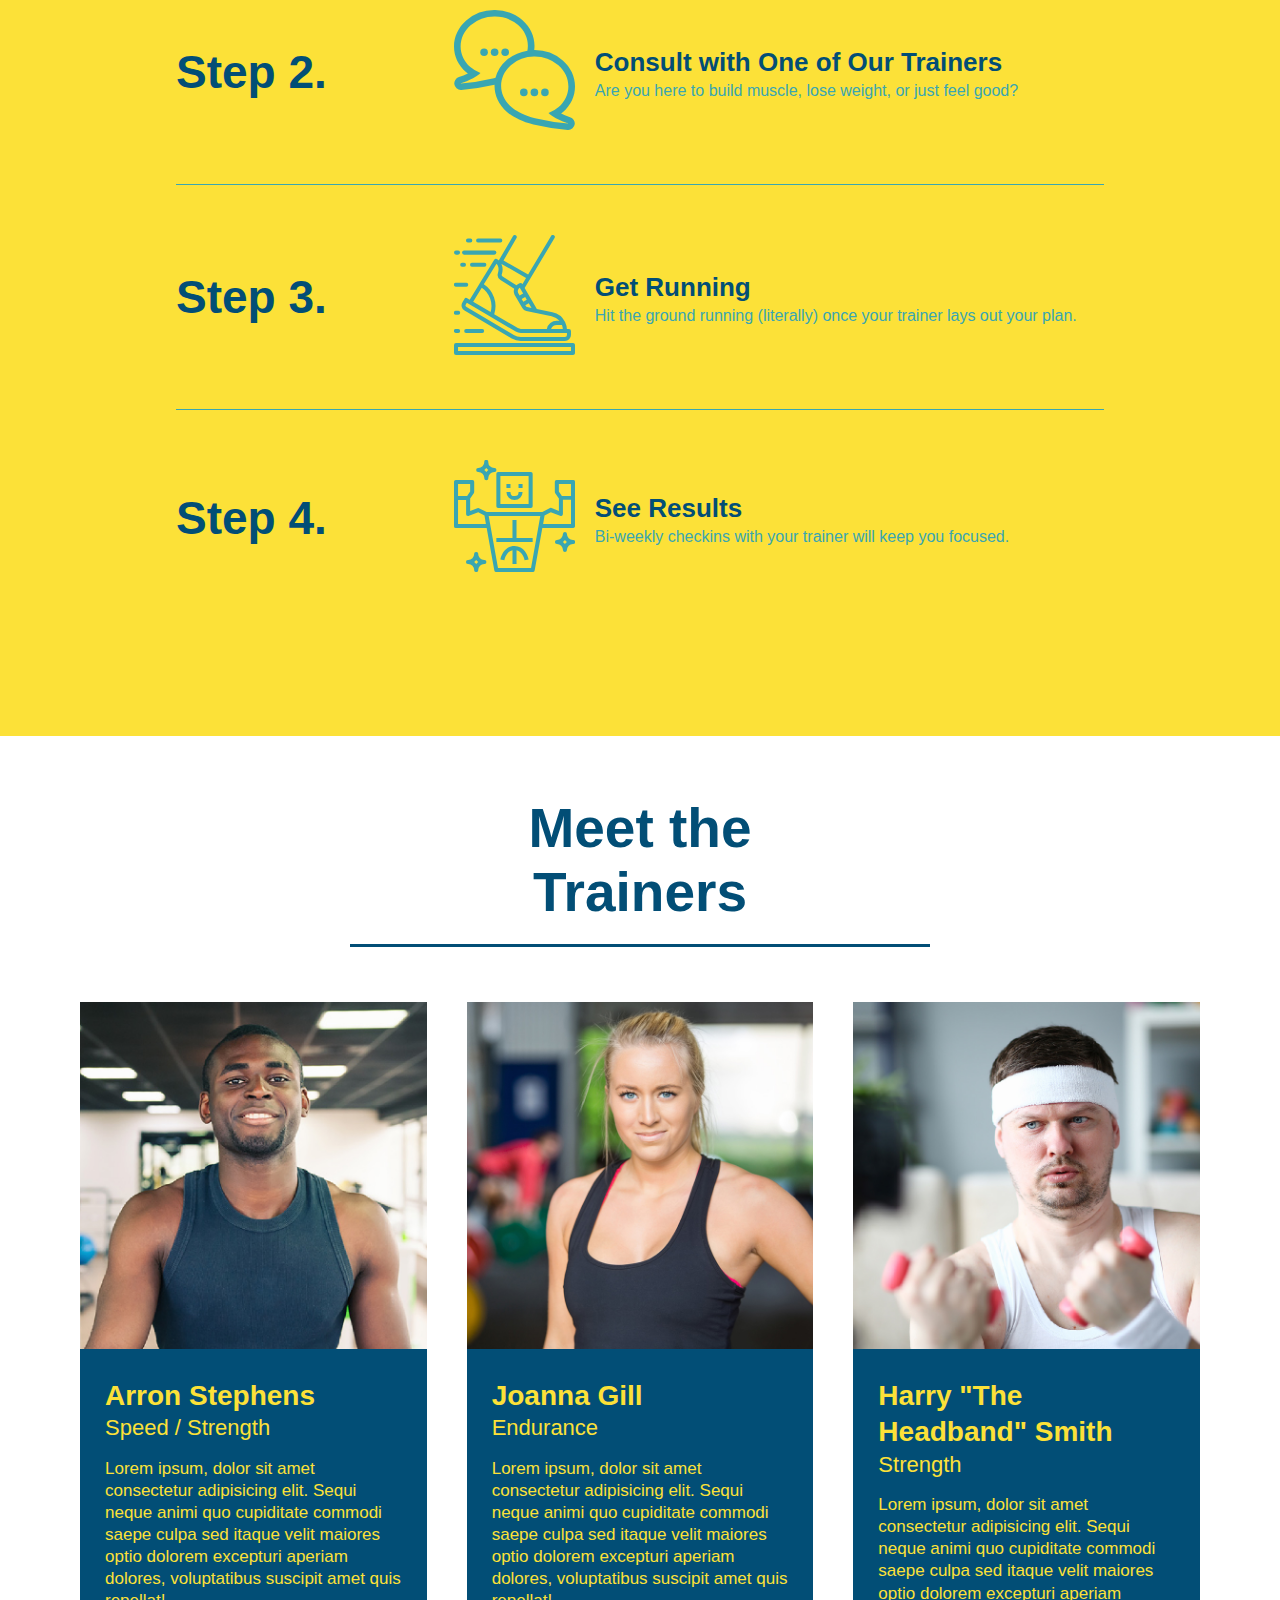
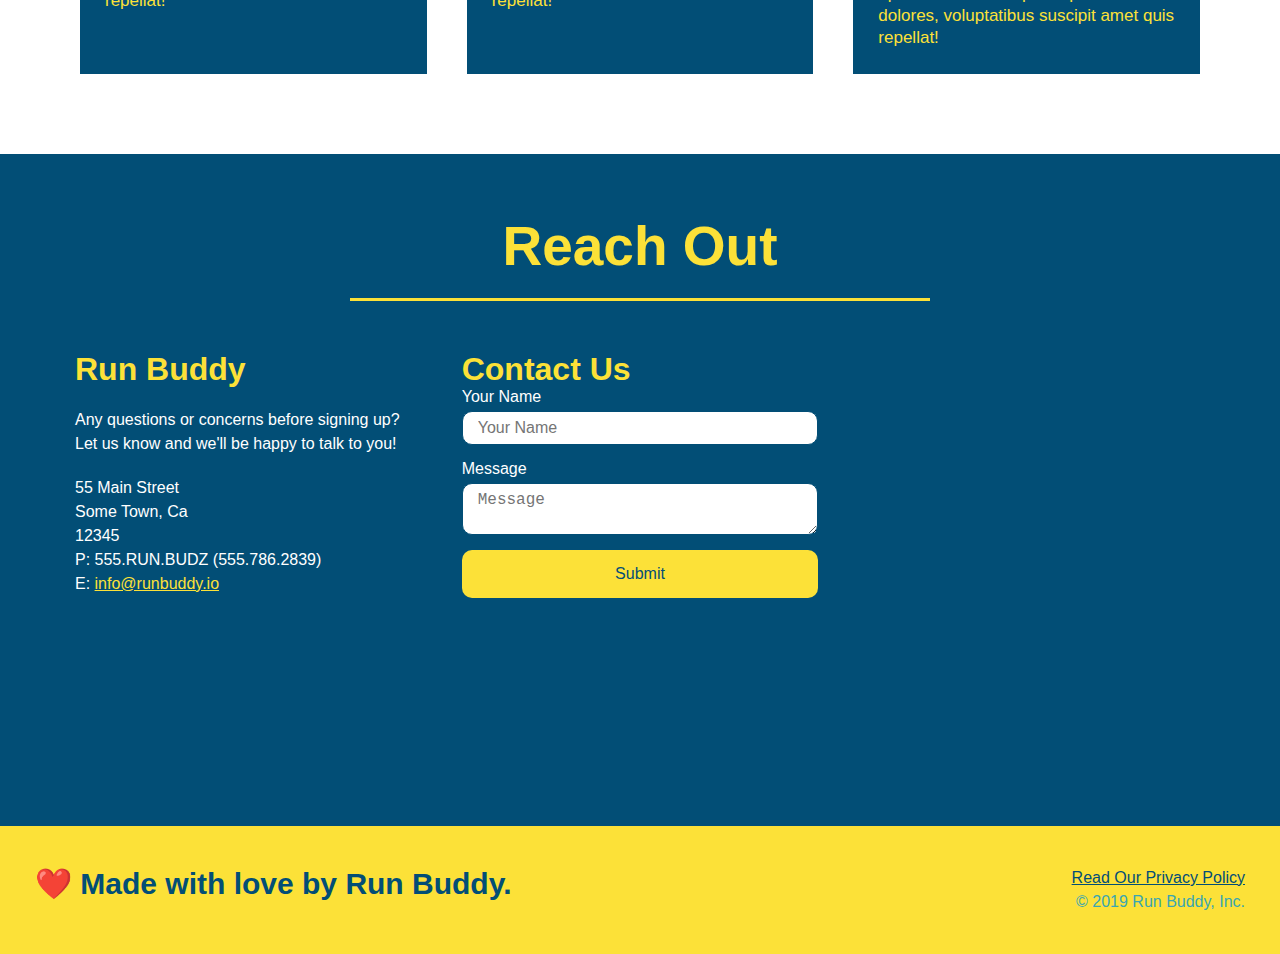
==== commit 49a2e3f6: "final css touches" ====
--- a/index.html
+++ b/index.html
@@ -57,16 +57,22 @@
                 <input type="text" placeholder="Phone Number" name="phone" id="phone" class="form-input" />
                 <p>
                  Have you worked out with a trainer before?
-                 <input type="radio" name="trainer-confirm" id="trainer-yes" />
-                 <label for="trainer-yes">Yes</label>
-                 <input type="radio" name="trainer-confirm" id="trainer-no" />
-                 <label for="trainer-no">No</label>
+                 <span class="radio-wrapper">
+                  <input type="radio" name="trainer-confirm" id="trainer-yes" />
+                  <label for="trainer-yes">Yes</label>
+                </span>
+                <span class="radio-wrapper">
+                  <input type="radio" name="trainer-confirm" id="trainer-no" />
+                  <label for="trainer-no">No</label>
+                </span>
                 </p>
                 <p>
+                <span class="checkbox-wrapper">
+                 <input type="checkbox" name="age-confirm" id="checkbox" />
                  <label for="checkbox">
                     I acknowledge that I am at least 18 years of age.
                  </label>
-                 <input type="checkbox" name="checkpoint1" id="checkbox" />
+                </span>
                 </p>
                 <button type="submit">
                   Get running!
--- a/assets/style.css
+++ b/assets/style.css
@@ -1,3 +1,9 @@
+:root {
+  --primary-color: #fce138;
+  --secondary-color: #024e76;
+  --tertiary-color: #39a6b2;
+}
+
 * {
   margin: 0;
   padding: 0;
@@ -9,28 +15,34 @@
   font-family: Helvetica, Arial, sans-serif;
 }
 
+/* HEADER / NAV BAR STYLES START */
 header {
   display: flex;
   justify-content: space-between;
   flex-wrap: wrap;
   padding: 20px 35px;
   background-color: #39a6b2;
+  position: -webkit-sticky;
+  position: sticky;
+  top: 0;
+  background-image: url("./images/hero-bg.jpg");
+  background-size: cover;
+  background-position: center;
+  background-attachment: fixed;
+  background-position: 80%;
+  z-index: 9999;
 }
 
 header h1 {
   font-weight: bold;
   margin: 0;
   font-size: 36px;
-  color: #fce138;
-  }
-
-header a {
-  color: #fce138;
+  color: var(--primary-color);
 }
 
 header a {
   text-decoration: none;
-  color: #fce138;
+  color: var(--primary-color);
 }
 
 header nav {
@@ -38,55 +50,127 @@
 }
 
 header nav ul {
-    display: flex;
-    flex-wrap: wrap;
-    justify-content: space-between;
-    align-items: center;
-    list-style: none;
-  }
+  display: flex;
+  flex-wrap: wrap;
+  justify-content: space-between;
+  align-items: center;
+  list-style: none;
+}
 
 header nav ul li a {
-  margin: 0 30px;
+  padding: 10px 15px;
   font-weight: lighter;
   font-size: 1.55vw;
+  text-shadow: 0 0 10px rgba(0, 0, 0, 0.5);
+}
+
+header nav ul li a:hover {
+  background: var(--primary-color);
+  color: var(--secondary-color);
+  border-radius: 15px;
+  text-shadow: none;
 }
 
 header h1 {
   font-weight: bold;
   font-size: 36px;
-  color: #fce138;
+  color: var(--primary-color);
   margin: 0;
   display: inline;
 }
-
+/* HEADER / NAVBAR STYLES END */
+
+/* STYLE ALL SECTION TAGS */
 section {
   padding: 60px;
 }
 
+/* HERO STYLES START */
 .hero {
   display: flex;
   justify-content: center;
-  flex-wrap: wrap;
-  background-image: url('./images/hero-bg.jpg');
+  background-image: url("./images/hero-bg.jpg");
   background-size: cover;
   background-position: center;
+  flex-wrap: wrap;
+  align-items: flex-start;
+  background-attachment: fixed;
+  background-position: 80%;
 }
 
 .hero form {
-  background-color: #fce138;
+  background-color: var(--primary-color);
   padding: 20px;
   width: auto;
-  color: #024e76;
+  color: var(--secondary-color);
   text-align: left;
 }
 
 .hero-form {
-  border: 3px solid #024e76;
-  background-color: #fce138;
+  border: 3px solid var(--secondary-color);
+  background-color: rgba(255, 225, 56, 0.8);
   padding: 20px;
-  color: #024e76;
+  color: var(--secondary-color);
   width: 40%;
   margin: 3.5%;
+  box-shadow: 0 0 10px rgba(0, 0, 0, 0.5);
+  border-radius: 15px;
+}
+
+.checkbox-wrapper label, .radio-wrapper label {
+  position: relative;
+  left: 10px;
+  margin: 10px;
+  line-height: 1.6;
+}
+
+.checkbox-wrapper label::before, .radio-wrapper label::before {
+  content: "";
+  height: 20px;
+  width: 20px;
+  background: rgba(255, 255, 255, 0.75);  
+  border: 1px solid var(--secondary-color);  
+  position: absolute;
+  top: -4px;
+  left: -30px;
+}
+
+.checkbox-wrapper input + label::after, 
+.radio-wrapper input + label::after {
+  content: none;
+}
+
+.checkbox-wrapper input:checked + label::after, 
+.radio-wrapper input:checked + label::after {
+  content: "";
+}
+
+.radio-wrapper label::before {
+  border-radius: 50%;
+}
+
+.radio-wrapper label::after {
+  content: "";
+  width: 20px;
+  height: 20px;
+  border-radius: 50%;
+  background: var(--secondary-color);
+  position: absolute;
+  left: -29px;
+  top: -3px;
+  background-image: radial-gradient(circle, #39a6b2, var(--secondary-color));
+}
+
+.checkbox-wrapper label::after {
+  content: "";
+  height: 6px;
+  width: 14px;
+  border-left: 2px solid var(--secondary-color);
+  border-bottom: 2px solid var(--secondary-color);
+  position: absolute;
+  left: -26px;
+  top: 1px;
+  transform: rotate(-58deg);
 }
 
 .hero-form h3 {
@@ -99,28 +183,36 @@
 }
 
 .hero-cta {
-    width: 35%;
-    text-align: right;
-    margin: 3.5%;
-    color: #fff;
-    font-size: 18px;
-    line-height: 1.3;
-  }
+  width: 35%;
+  text-align: right;
+  margin: 3.5%;
+  color: #fff;
+  font-size: 18px;
+  line-height: 1.2;
+}
 
 .hero-cta h2 {
-    font-style: italic;
-    font-size: 55px;
-    color: #fce138;
-  }
+  text-shadow: 0 0 10px rgba(0, 0, 0, 0.5);
+  font-style: italic;
+  font-size: 55px;
+  color: var(--primary-color);
+}
 
 .form-input {
-  border: 1px solid #024e76;
+  border: 1px solid var(--secondary-color);
   display: block;
   padding: 7px 15px;
   font-size: 16px;
-  color: #024e76;
+  color: var(--secondary-color);
   width: 100%;
   margin-bottom: 15px;
+  border-radius: 10px;
+  background-color: rgba(255,255,255, 0.75);
+}
+
+.form-input:focus {
+  background-color: rgba(255,255,255, 0.75);
+  outline: none;
 }
 
 .hero-form label {
@@ -128,13 +220,20 @@
 }
 
 .hero-form button {
-  color: #fce138;
-  background-color: #024e76;
+  color: var(--primary-color);
+  background-color: var(--secondary-color);
   border: none;
   padding: 10px 20px;
   font-size: 16px;
-}
-
+  border-radius: 10px;
+}
+
+.hero-form button:hover {
+  background-color: #39a6b2;  
+}
+/* HERO STYLES END */
+
+/* WHAT WE DO STYLES */
 .intro p {
   line-height: 1.7;
   color: #39a6b2;
@@ -143,7 +242,9 @@
   margin: 0 auto;
   text-align: center;
 }
-
+/* WHAT YOU DO STYLES END */
+
+/* WHAT YOU DO STYLES START */
 .step {
   margin: 50px auto;
   padding-bottom: 50px;
@@ -155,14 +256,17 @@
   justify-content: space-between;
 }
 
+.step:last-child {
+  border-bottom: none;
+}
+
 .steps {
-  background: #fce138;
-}
-
+  background: var(--primary-color);
+}
 
 .step h3 {
   flex: 1 30%;
-  color: #024e76;
+  color: var(--secondary-color);
   font-size: 46px;
 }
 
@@ -174,8 +278,8 @@
 .step-text h4 {
   font-size: 26px;
   line-height: 1.5;
-  color: #024e76;
-  }
+  color: var(--secondary-color);
+}
 
 .step-info {
   flex: 2 70%;
@@ -196,10 +300,12 @@
 .step-text {
   flex: 12;
 }
-
+/* WHAT YOU DO STYLES END */
+
+/* SECTION TITLE STYLES START */
 .section-title {
-  font-size: 55px;
-  color: #024e76;
+  font-size: 48px;
+  color: var(--secondary-color);
   border-bottom: 3px solid;
   padding-bottom: 20px;
   text-align: center;
@@ -208,17 +314,19 @@
 }
 
 .primary-border {
-  border-color: #fce138;
+  border-color: var(--primary-color);
 }
 
 .secondary-border {
   border-color: #39a6b2;
 }
-
+/* SECTION TITLE STYLES END */
+
+/* MEET THE TRAINERS START */
 .trainer {
   margin: 20px;
-  background: #024e76;
-  color: #fce138;
+  background: var(--secondary-color);
+  color: var(--primary-color);
   flex: 1;
 }
 
@@ -252,6 +360,7 @@
   flex-wrap: wrap;
   justify-content: space-around;
 }
+/* TRAINER STYLES END */
 
 .section-title {
   font-size: 55px;
@@ -259,15 +368,16 @@
   padding: 0 100px 20px 100px;
   border-bottom: 3px solid;
   margin-bottom: 35px;
-  color: #024e76;
-}
-
+  color: var(--secondary-color);
+}
+
+/* REACH OUT STYLES START */
 .contact {
-  background-color: #024e76;
+  background-color: var(--secondary-color);
 }
 
 .contact h2 {
-  color: #fce138;
+  color: var(--primary-color);
 }
 
 .contact-info {
@@ -290,12 +400,11 @@
 }
 
 .contact-info h3 {
-  color: #fce138;
+  color: var(--primary-color);
   font-size: 32px;
 }
 
-.contact-info p,
-.contact-info address {
+.contact-info p, .contact-info address {
   margin: 20px 0;
   line-height: 1.5;
   font-size: 16px;
@@ -303,30 +412,45 @@
 }
 
 .contact-info a {
-  color: #fce138;
+  color: var(--primary-color);
 }
 
 .contact-form input, .contact-form textarea {
-  border: 1px solid #024e76;
+  border: 1px solid var(--secondary-color);
   display: block;
   padding: 7px 15px;
   font-size: 16px;
-  color: #024e76;
+  color: var(--secondary-color);
   width: 100%;
   margin-bottom: 15px;
   margin-top: 5px;
-}
-
-.contact button {
+  border-radius: 10px;
+  background-color: rgba(255,255,255, 1);
+}
+
+.contact-form input:focus, .contact-form textarea:focus {
+  background-color: rgba(255,255,255, 1);
+  outline: none;
+}
+
+.contact-form button {
   width: 100%;
   border: none;
-  background: #fce138;
-  color: #024e76;
+  background: var(--primary-color);
+  color: var(--secondary-color);
   text-align: center;
   padding: 15px 0;
   font-size: 16px;
-}
-
+  border-radius: 10px;
+}
+
+.contact-form button:hover {
+  color: var(--primary-color);
+  background: #39a6b2;
+}
+/* REACH OUT STYLES END */
+
+/* UTILITIES */
 .text-left {
   text-align: left;
 }
@@ -335,17 +459,22 @@
   text-align: right;
 }
 
+.flex-row {
+  display: flex;
+}
+
+/* FOOTER STYLES START */
 footer {
   display: flex;
   justify-content: space-between;
   flex-wrap: wrap;
-  background: #fce138;
+  background: var(--primary-color);
   width: 100%;
   padding: 40px 35px;
 }
 
 footer h2 {
-  color: #024e76;
+  color: var(--secondary-color);
   font-size: 30px;
   margin: 0;
 }
@@ -356,9 +485,120 @@
 }
 
 footer a {
-  color: #024e76;
-}
-
-.flex-row {
-  display: flex;
-}
+  color: var(--secondary-color);
+}
+/* END FOOTER STYLES */
+
+
+/* MEDIA QUERY FOR SMALLER DESKTOP SCREENS AND SMALLER */
+@media screen and (max-width: 980px) {
+  header {
+    padding-bottom: 0;
+    justify-content: center;
+    position: relative;
+  }
+
+  header h1 {
+    width: 100%;
+    text-align: center;
+  }
+
+  header nav ul {
+    margin-top: 20px;
+    width: 100%;
+    justify-content: center;
+  }
+
+  header nav ul li a {
+    font-size: 20px;
+  }
+
+  footer h2, footer div {
+    text-align: center;
+    width: 100%;
+  }
+
+  .hero-cta, .hero-form {
+    width: 100%;
+  }
+  
+  .hero-cta {
+    text-align: center;
+  }
+
+  .section-title {
+    width: 80%;
+  }
+  
+  .trainer {
+    flex: 0 70%;
+  }
+  
+  .contact-info iframe{
+    flex: 1 100%;
+  }
+}
+
+/* MEDIA QUERY FOR TABLETS AND SMALLER */
+@media screen and (max-width: 768px) {
+  section {
+    padding: 30px 15px;
+  }
+
+  .step h3 {
+    flex: 1 100%;
+    text-align: center;
+  }
+
+  .step-info {
+    flex: 2 100%;
+    text-align: center;
+    justify-content: center;
+  }
+
+  .step-img {
+    flex: 0 32%;
+    margin-right: 0;
+    margin-top: 15px;
+    margin-bottom: 15px;
+  }
+
+  .step-text {
+    flex: 100%;  
+  }
+
+  .trainer-bio h3, .trainer-bio h4 {
+    display: block;
+  }
+}
+
+/* MEDIA QUERY FOR MOBILE PHONES AND SMALLER */
+@media screen and (max-width: 575px) {
+  .hero-form button {
+    width: 100%;
+  }
+
+  .section-title {
+    width: 95%;
+  }
+
+  .intro p {
+    width: 100%;
+  }
+
+  .trainer {
+    flex: 0 100%;
+  }
+
+  .contact-info {
+    text-align: center;
+  }
+
+  .contact-info > * {
+    flex: 0 100%;
+  }
+
+  .contact-form {
+    order: 3;
+  }
+}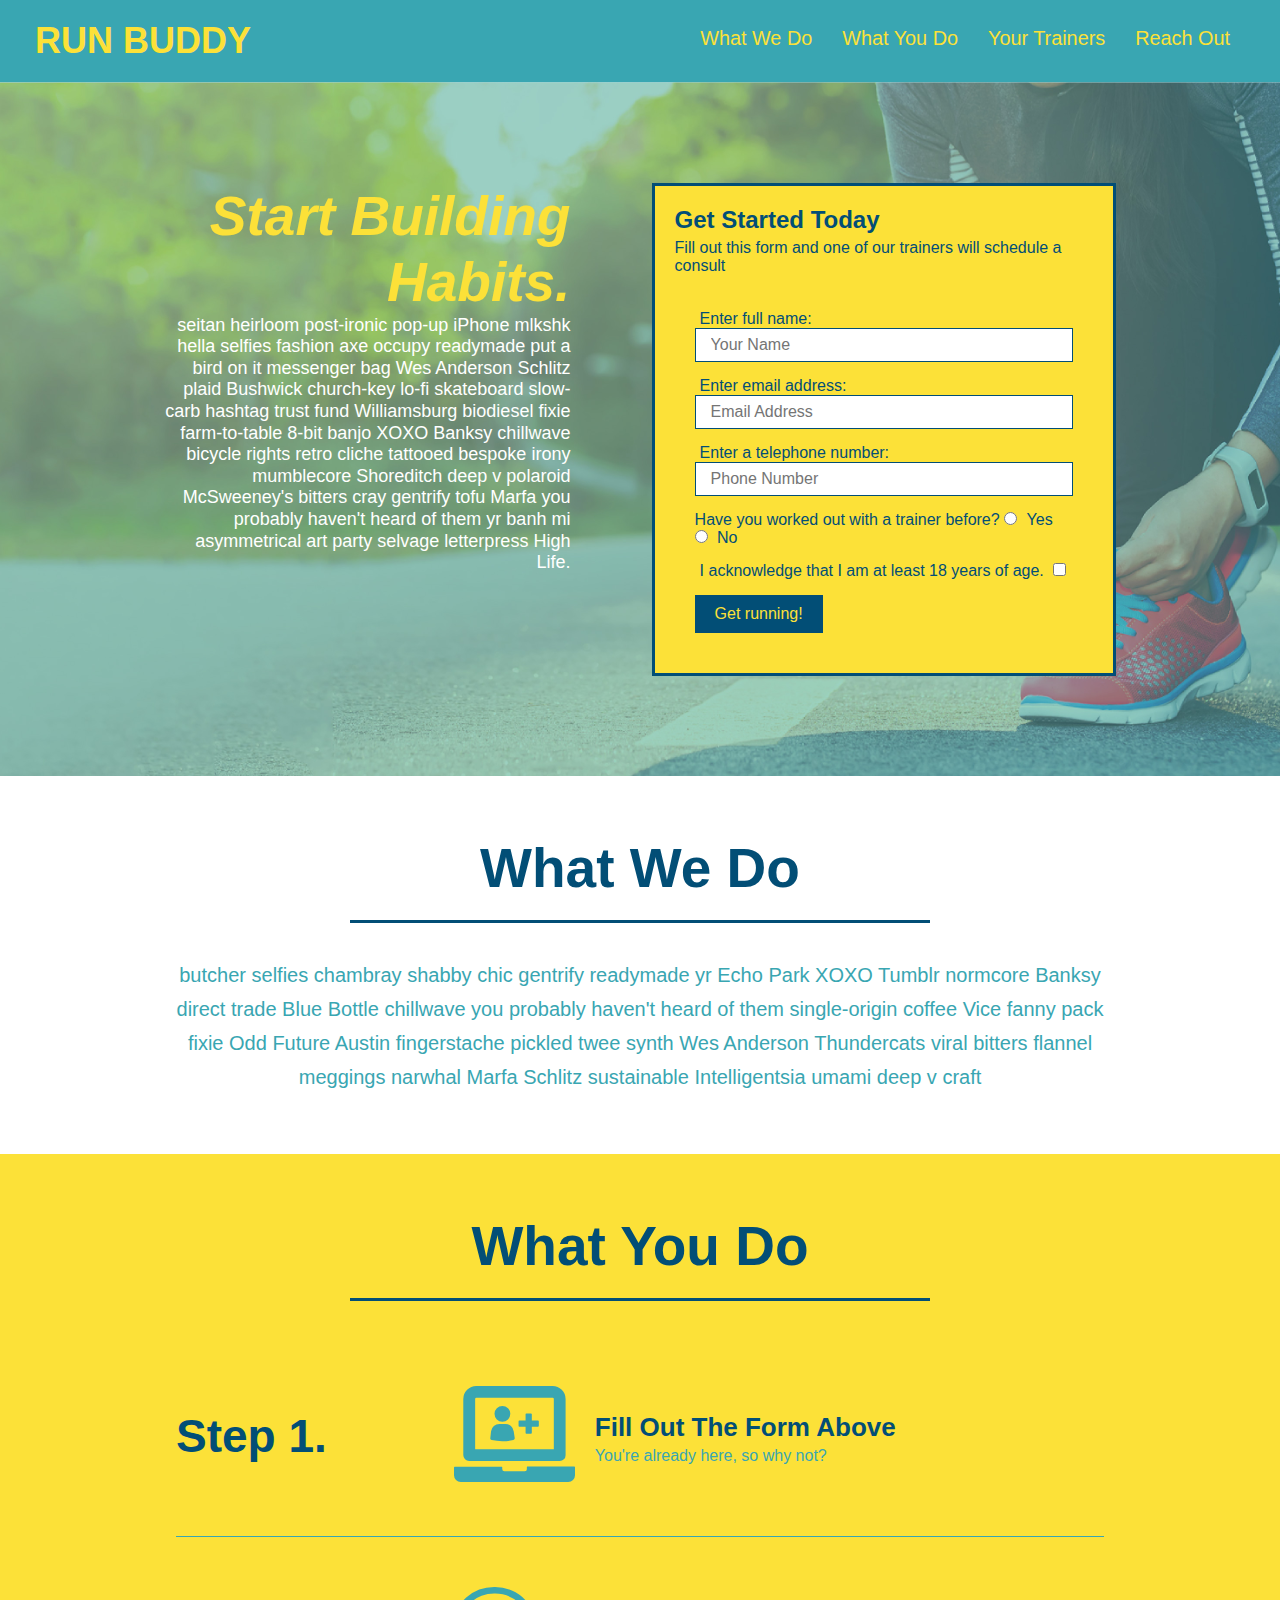
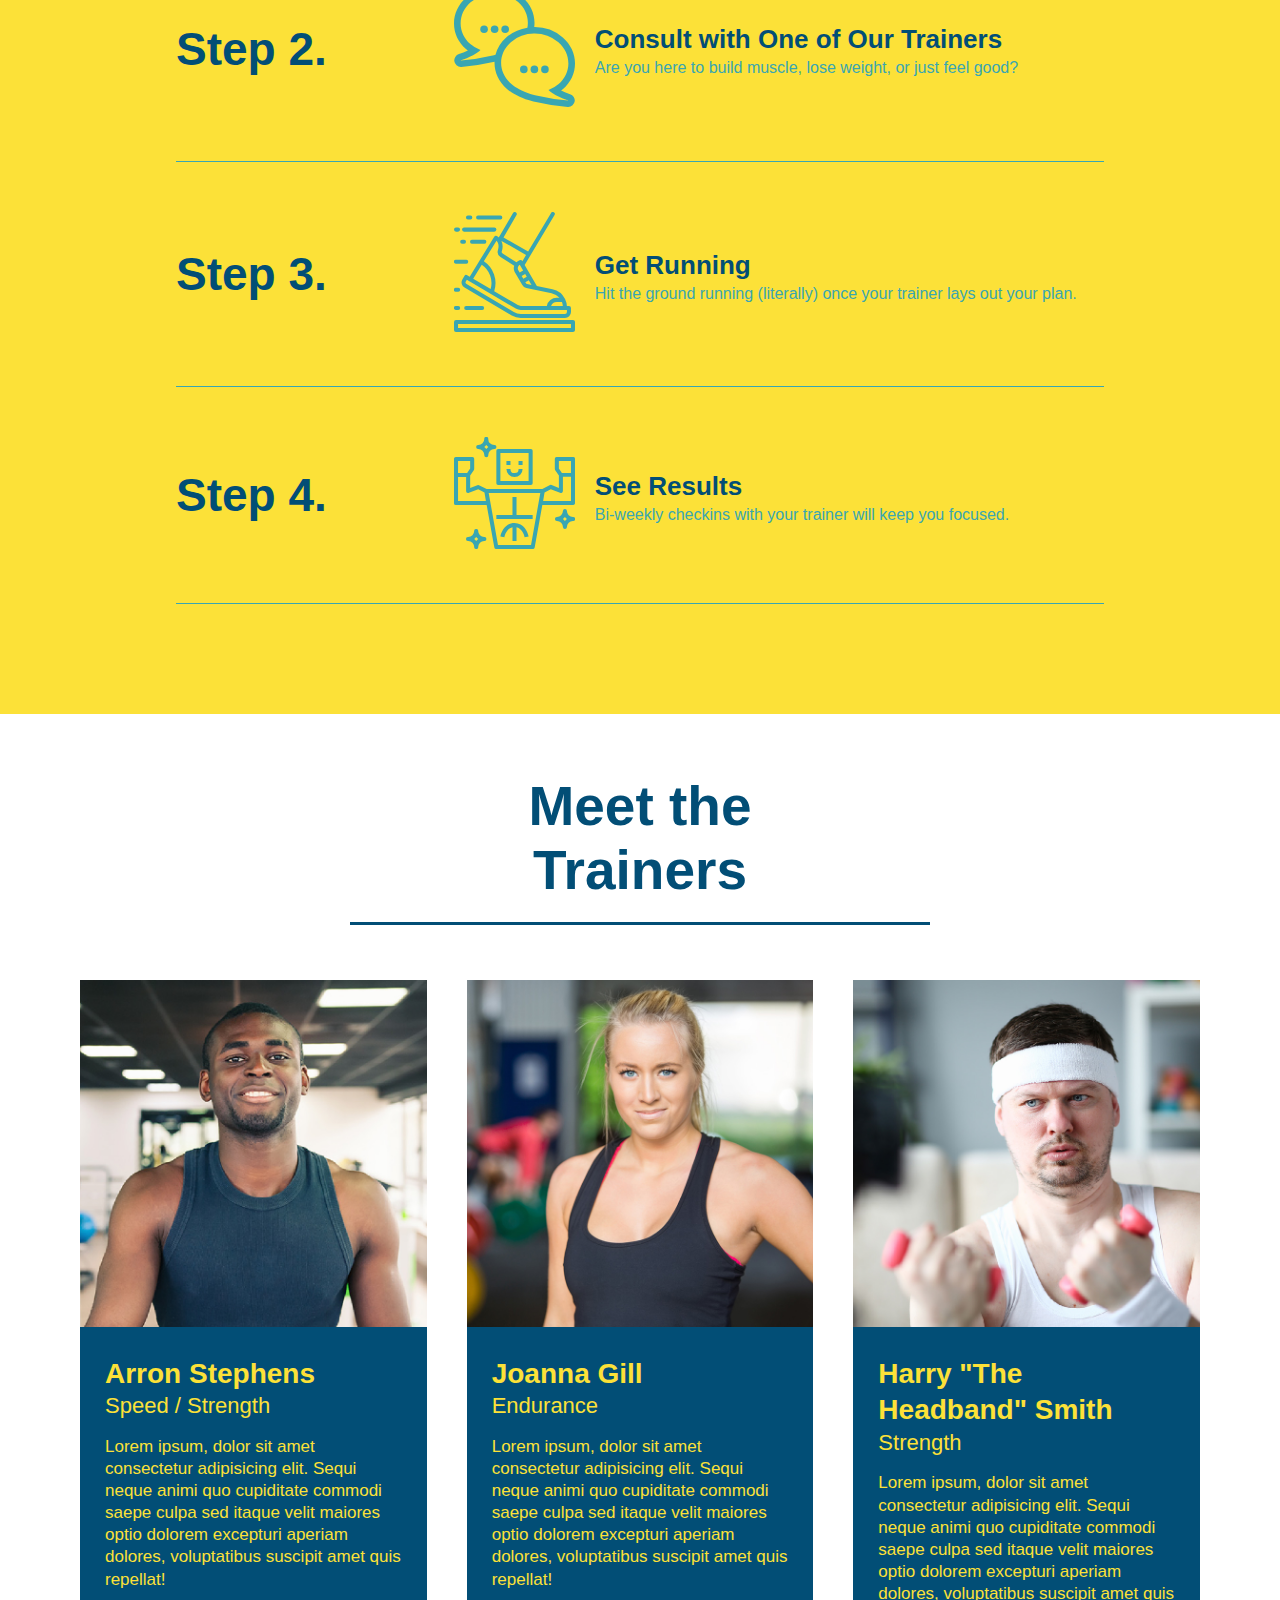
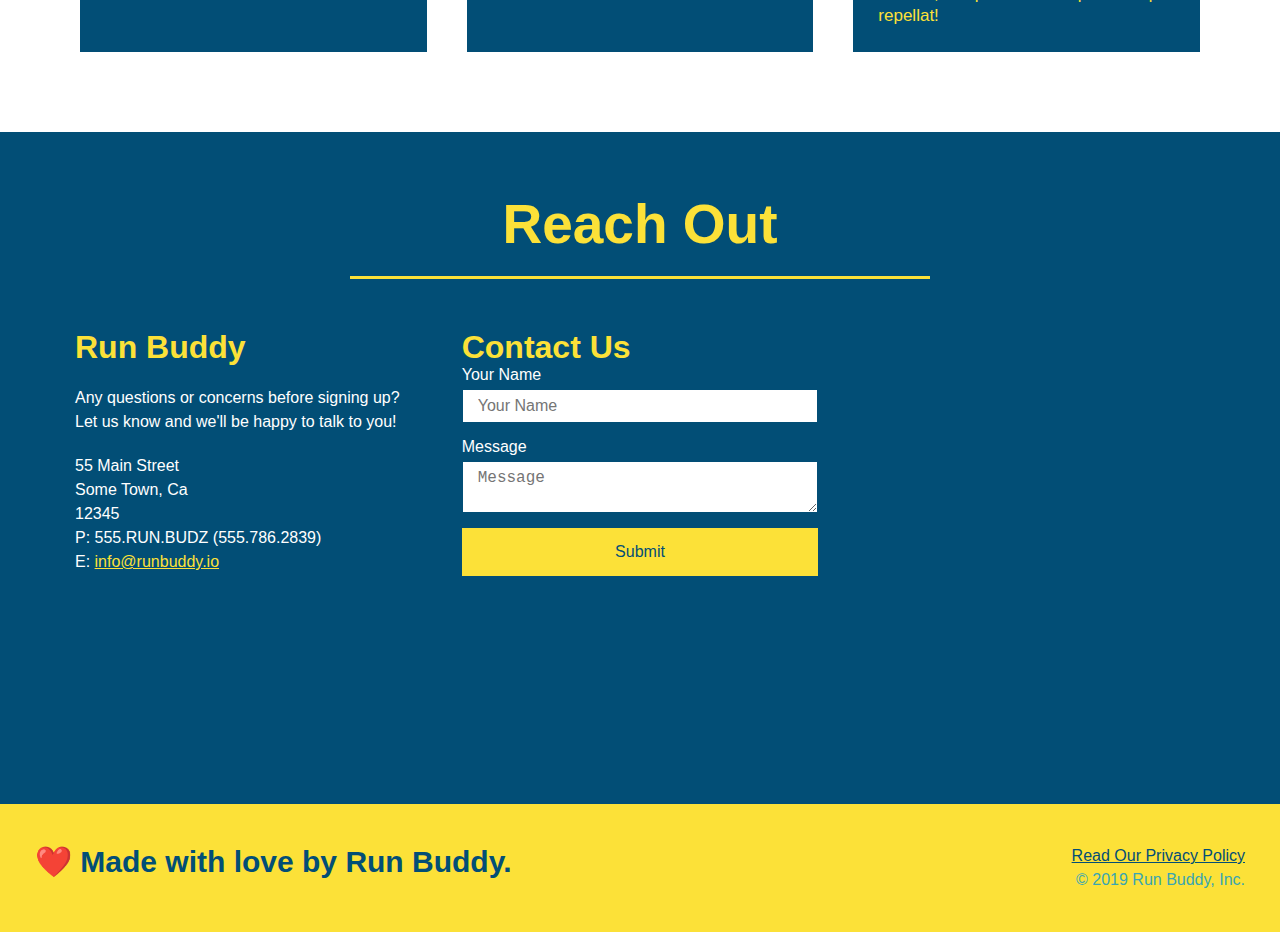
==== commit cfb71f64: "Merge pull request #6 from marikadicarlo/develop" ====
--- a/index.html
+++ b/index.html
@@ -57,22 +57,16 @@
                 <input type="text" placeholder="Phone Number" name="phone" id="phone" class="form-input" />
                 <p>
                  Have you worked out with a trainer before?
-                 <span class="radio-wrapper">
-                  <input type="radio" name="trainer-confirm" id="trainer-yes" />
-                  <label for="trainer-yes">Yes</label>
-                </span>
-                <span class="radio-wrapper">
-                  <input type="radio" name="trainer-confirm" id="trainer-no" />
-                  <label for="trainer-no">No</label>
-                </span>
+                 <input type="radio" name="trainer-confirm" id="trainer-yes" />
+                 <label for="trainer-yes">Yes</label>
+                 <input type="radio" name="trainer-confirm" id="trainer-no" />
+                 <label for="trainer-no">No</label>
                 </p>
                 <p>
-                <span class="checkbox-wrapper">
-                 <input type="checkbox" name="age-confirm" id="checkbox" />
                  <label for="checkbox">
                     I acknowledge that I am at least 18 years of age.
                  </label>
-                </span>
+                 <input type="checkbox" name="checkpoint1" id="checkbox" />
                 </p>
                 <button type="submit">
                   Get running!
--- a/assets/style.css
+++ b/assets/style.css
@@ -1,9 +1,3 @@
-:root {
-  --primary-color: #fce138;
-  --secondary-color: #024e76;
-  --tertiary-color: #39a6b2;
-}
-
 * {
   margin: 0;
   padding: 0;
@@ -22,27 +16,18 @@
   flex-wrap: wrap;
   padding: 20px 35px;
   background-color: #39a6b2;
-  position: -webkit-sticky;
-  position: sticky;
-  top: 0;
-  background-image: url("./images/hero-bg.jpg");
-  background-size: cover;
-  background-position: center;
-  background-attachment: fixed;
-  background-position: 80%;
-  z-index: 9999;
 }
 
 header h1 {
   font-weight: bold;
   margin: 0;
   font-size: 36px;
-  color: var(--primary-color);
-}
+  color: #fce138;
+  }
 
 header a {
   text-decoration: none;
-  color: var(--primary-color);
+  color: #fce138;
 }
 
 header nav {
@@ -50,31 +35,23 @@
 }
 
 header nav ul {
-  display: flex;
-  flex-wrap: wrap;
-  justify-content: space-between;
-  align-items: center;
-  list-style: none;
-}
+    display: flex;
+    flex-wrap: wrap;
+    justify-content: space-between;
+    align-items: center;
+    list-style: none;
+  }
 
 header nav ul li a {
   padding: 10px 15px;
   font-weight: lighter;
   font-size: 1.55vw;
-  text-shadow: 0 0 10px rgba(0, 0, 0, 0.5);
-}
-
-header nav ul li a:hover {
-  background: var(--primary-color);
-  color: var(--secondary-color);
-  border-radius: 15px;
-  text-shadow: none;
 }
 
 header h1 {
   font-weight: bold;
   font-size: 36px;
-  color: var(--primary-color);
+  color: #fce138;
   margin: 0;
   display: inline;
 }
@@ -89,88 +66,28 @@
 .hero {
   display: flex;
   justify-content: center;
-  background-image: url("./images/hero-bg.jpg");
+  flex-wrap: wrap;
+  background-image: url('./images/hero-bg.jpg');
   background-size: cover;
   background-position: center;
-  flex-wrap: wrap;
   align-items: flex-start;
-  background-attachment: fixed;
-  background-position: 80%;
 }
 
 .hero form {
-  background-color: var(--primary-color);
+  background-color: #fce138;
   padding: 20px;
   width: auto;
-  color: var(--secondary-color);
+  color: #024e76;
   text-align: left;
 }
 
 .hero-form {
-  border: 3px solid var(--secondary-color);
-  background-color: rgba(255, 225, 56, 0.8);
+  border: 3px solid #024e76;
+  background-color: #fce138;
   padding: 20px;
-  color: var(--secondary-color);
+  color: #024e76;
   width: 40%;
   margin: 3.5%;
-  box-shadow: 0 0 10px rgba(0, 0, 0, 0.5);
-  border-radius: 15px;
-}
-
-.checkbox-wrapper label, .radio-wrapper label {
-  position: relative;
-  left: 10px;
-  margin: 10px;
-  line-height: 1.6;
-}
-
-.checkbox-wrapper label::before, .radio-wrapper label::before {
-  content: "";
-  height: 20px;
-  width: 20px;
-  background: rgba(255, 255, 255, 0.75);  
-  border: 1px solid var(--secondary-color);  
-  position: absolute;
-  top: -4px;
-  left: -30px;
-}
-
-.checkbox-wrapper input + label::after, 
-.radio-wrapper input + label::after {
-  content: none;
-}
-
-.checkbox-wrapper input:checked + label::after, 
-.radio-wrapper input:checked + label::after {
-  content: "";
-}
-
-.radio-wrapper label::before {
-  border-radius: 50%;
-}
-
-.radio-wrapper label::after {
-  content: "";
-  width: 20px;
-  height: 20px;
-  border-radius: 50%;
-  background: var(--secondary-color);
-  position: absolute;
-  left: -29px;
-  top: -3px;
-  background-image: radial-gradient(circle, #39a6b2, var(--secondary-color));
-}
-
-.checkbox-wrapper label::after {
-  content: "";
-  height: 6px;
-  width: 14px;
-  border-left: 2px solid var(--secondary-color);
-  border-bottom: 2px solid var(--secondary-color);
-  position: absolute;
-  left: -26px;
-  top: 1px;
-  transform: rotate(-58deg);
 }
 
 .hero-form h3 {
@@ -183,36 +100,28 @@
 }
 
 .hero-cta {
-  width: 35%;
-  text-align: right;
-  margin: 3.5%;
-  color: #fff;
-  font-size: 18px;
-  line-height: 1.2;
-}
+    width: 35%;
+    text-align: right;
+    margin: 3.5%;
+    color: #fff;
+    font-size: 18px;
+    line-height: 1.2;
+  }
 
 .hero-cta h2 {
-  text-shadow: 0 0 10px rgba(0, 0, 0, 0.5);
-  font-style: italic;
-  font-size: 55px;
-  color: var(--primary-color);
-}
+    font-style: italic;
+    font-size: 55px;
+    color: #fce138;
+  }
 
 .form-input {
-  border: 1px solid var(--secondary-color);
+  border: 1px solid #024e76;
   display: block;
   padding: 7px 15px;
   font-size: 16px;
-  color: var(--secondary-color);
+  color: #024e76;
   width: 100%;
   margin-bottom: 15px;
-  border-radius: 10px;
-  background-color: rgba(255,255,255, 0.75);
-}
-
-.form-input:focus {
-  background-color: rgba(255,255,255, 0.75);
-  outline: none;
 }
 
 .hero-form label {
@@ -220,16 +129,11 @@
 }
 
 .hero-form button {
-  color: var(--primary-color);
-  background-color: var(--secondary-color);
+  color: #fce138;
+  background-color: #024e76;
   border: none;
   padding: 10px 20px;
   font-size: 16px;
-  border-radius: 10px;
-}
-
-.hero-form button:hover {
-  background-color: #39a6b2;  
 }
 /* HERO STYLES END */
 
@@ -256,17 +160,14 @@
   justify-content: space-between;
 }
 
-.step:last-child {
-  border-bottom: none;
-}
-
 .steps {
-  background: var(--primary-color);
-}
+  background: #fce138;
+}
+
 
 .step h3 {
   flex: 1 30%;
-  color: var(--secondary-color);
+  color: #024e76;
   font-size: 46px;
 }
 
@@ -278,8 +179,8 @@
 .step-text h4 {
   font-size: 26px;
   line-height: 1.5;
-  color: var(--secondary-color);
-}
+  color: #024e76;
+  }
 
 .step-info {
   flex: 2 70%;
@@ -305,7 +206,7 @@
 /* SECTION TITLE STYLES START */
 .section-title {
   font-size: 48px;
-  color: var(--secondary-color);
+  color: #024e76;
   border-bottom: 3px solid;
   padding-bottom: 20px;
   text-align: center;
@@ -314,7 +215,7 @@
 }
 
 .primary-border {
-  border-color: var(--primary-color);
+  border-color: #fce138;
 }
 
 .secondary-border {
@@ -325,8 +226,8 @@
 /* MEET THE TRAINERS START */
 .trainer {
   margin: 20px;
-  background: var(--secondary-color);
-  color: var(--primary-color);
+  background: #024e76;
+  color: #fce138;
   flex: 1;
 }
 
@@ -368,16 +269,16 @@
   padding: 0 100px 20px 100px;
   border-bottom: 3px solid;
   margin-bottom: 35px;
-  color: var(--secondary-color);
+  color: #024e76;
 }
 
 /* REACH OUT STYLES START */
 .contact {
-  background-color: var(--secondary-color);
+  background-color: #024e76;
 }
 
 .contact h2 {
-  color: var(--primary-color);
+  color: #fce138;
 }
 
 .contact-info {
@@ -400,11 +301,12 @@
 }
 
 .contact-info h3 {
-  color: var(--primary-color);
+  color: #fce138;
   font-size: 32px;
 }
 
-.contact-info p, .contact-info address {
+.contact-info p,
+.contact-info address {
   margin: 20px 0;
   line-height: 1.5;
   font-size: 16px;
@@ -412,41 +314,28 @@
 }
 
 .contact-info a {
-  color: var(--primary-color);
+  color: #fce138;
 }
 
 .contact-form input, .contact-form textarea {
-  border: 1px solid var(--secondary-color);
+  border: 1px solid #024e76;
   display: block;
   padding: 7px 15px;
   font-size: 16px;
-  color: var(--secondary-color);
+  color: #024e76;
   width: 100%;
   margin-bottom: 15px;
   margin-top: 5px;
-  border-radius: 10px;
-  background-color: rgba(255,255,255, 1);
-}
-
-.contact-form input:focus, .contact-form textarea:focus {
-  background-color: rgba(255,255,255, 1);
-  outline: none;
-}
-
-.contact-form button {
+}
+
+.contact button {
   width: 100%;
   border: none;
-  background: var(--primary-color);
-  color: var(--secondary-color);
+  background: #fce138;
+  color: #024e76;
   text-align: center;
   padding: 15px 0;
   font-size: 16px;
-  border-radius: 10px;
-}
-
-.contact-form button:hover {
-  color: var(--primary-color);
-  background: #39a6b2;
 }
 /* REACH OUT STYLES END */
 
@@ -468,13 +357,13 @@
   display: flex;
   justify-content: space-between;
   flex-wrap: wrap;
-  background: var(--primary-color);
+  background: #fce138;
   width: 100%;
   padding: 40px 35px;
 }
 
 footer h2 {
-  color: var(--secondary-color);
+  color: #024e76;
   font-size: 30px;
   margin: 0;
 }
@@ -485,17 +374,15 @@
 }
 
 footer a {
-  color: var(--secondary-color);
+  color: #024e76;
 }
 /* END FOOTER STYLES */
 
-
-/* MEDIA QUERY FOR SMALLER DESKTOP SCREENS AND SMALLER */
+/* MEDIA QUERY FOR MOBILE PHONES AND SMALLER */
 @media screen and (max-width: 980px) {
   header {
     padding-bottom: 0;
     justify-content: center;
-    position: relative;
   }
 
   header h1 {
@@ -519,28 +406,31 @@
   }
 
   .hero-cta, .hero-form {
-    width: 100%;
-  }
-  
-  .hero-cta {
-    text-align: center;
-  }
-
-  .section-title {
-    width: 80%;
-  }
-  
-  .trainer {
-    flex: 0 70%;
-  }
-  
-  .contact-info iframe{
-    flex: 1 100%;
-  }
-}
-
-/* MEDIA QUERY FOR TABLETS AND SMALLER */
+  width: 100%;
+}
+
+.hero-cta {
+  text-align: center;
+}
+
+.section-title {
+  width: 80%;
+}
+
+.trainer {
+  flex: 0 70%;
+}
+
+.contact-info iframe{
+  flex: 1 100%;
+}
+
+}@media screen and (max-width: 980px) {
+
+}
+
 @media screen and (max-width: 768px) {
+
   section {
     padding: 30px 15px;
   }
@@ -567,13 +457,10 @@
     flex: 100%;  
   }
 
-  .trainer-bio h3, .trainer-bio h4 {
-    display: block;
-  }
-}
-
-/* MEDIA QUERY FOR MOBILE PHONES AND SMALLER */
+}
+
 @media screen and (max-width: 575px) {
+
   .hero-form button {
     width: 100%;
   }
@@ -599,6 +486,6 @@
   }
 
   .contact-form {
-    order: 3;
-  }
-}+  order: 3;
+}
+}
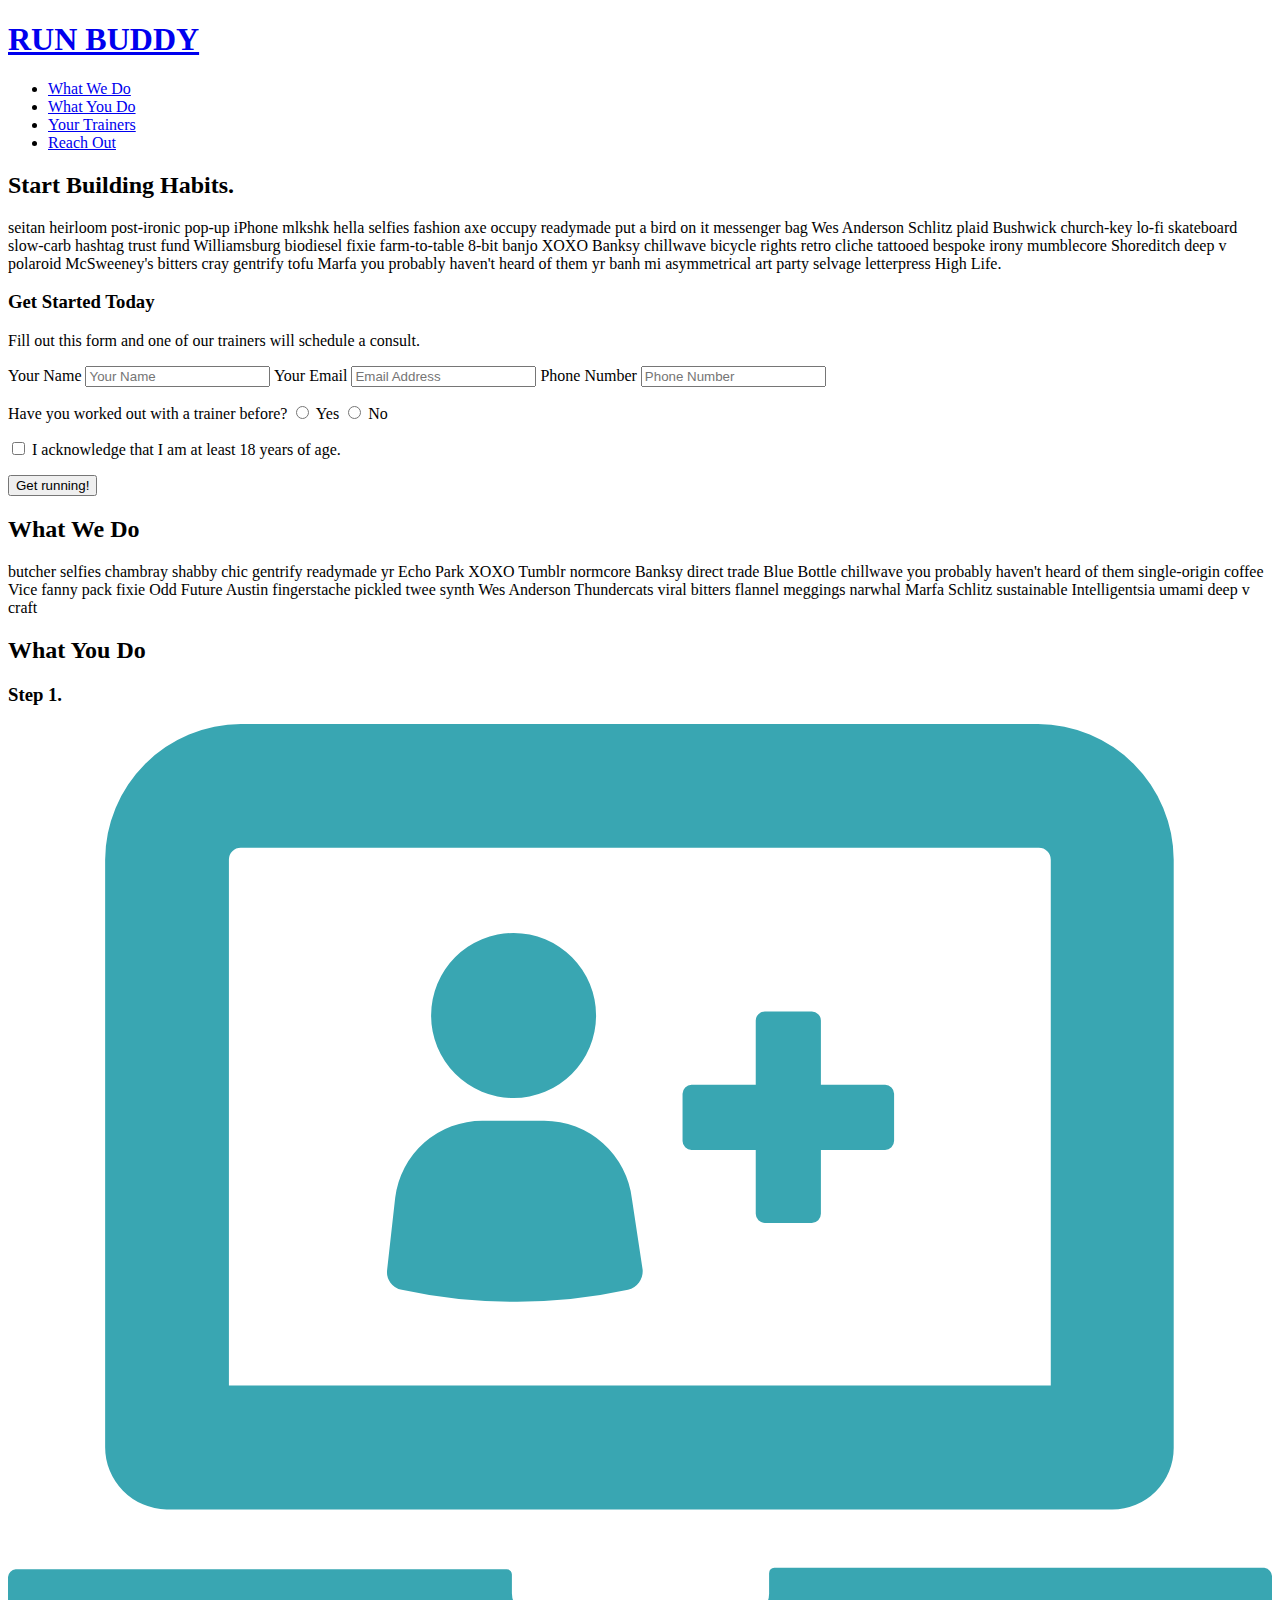
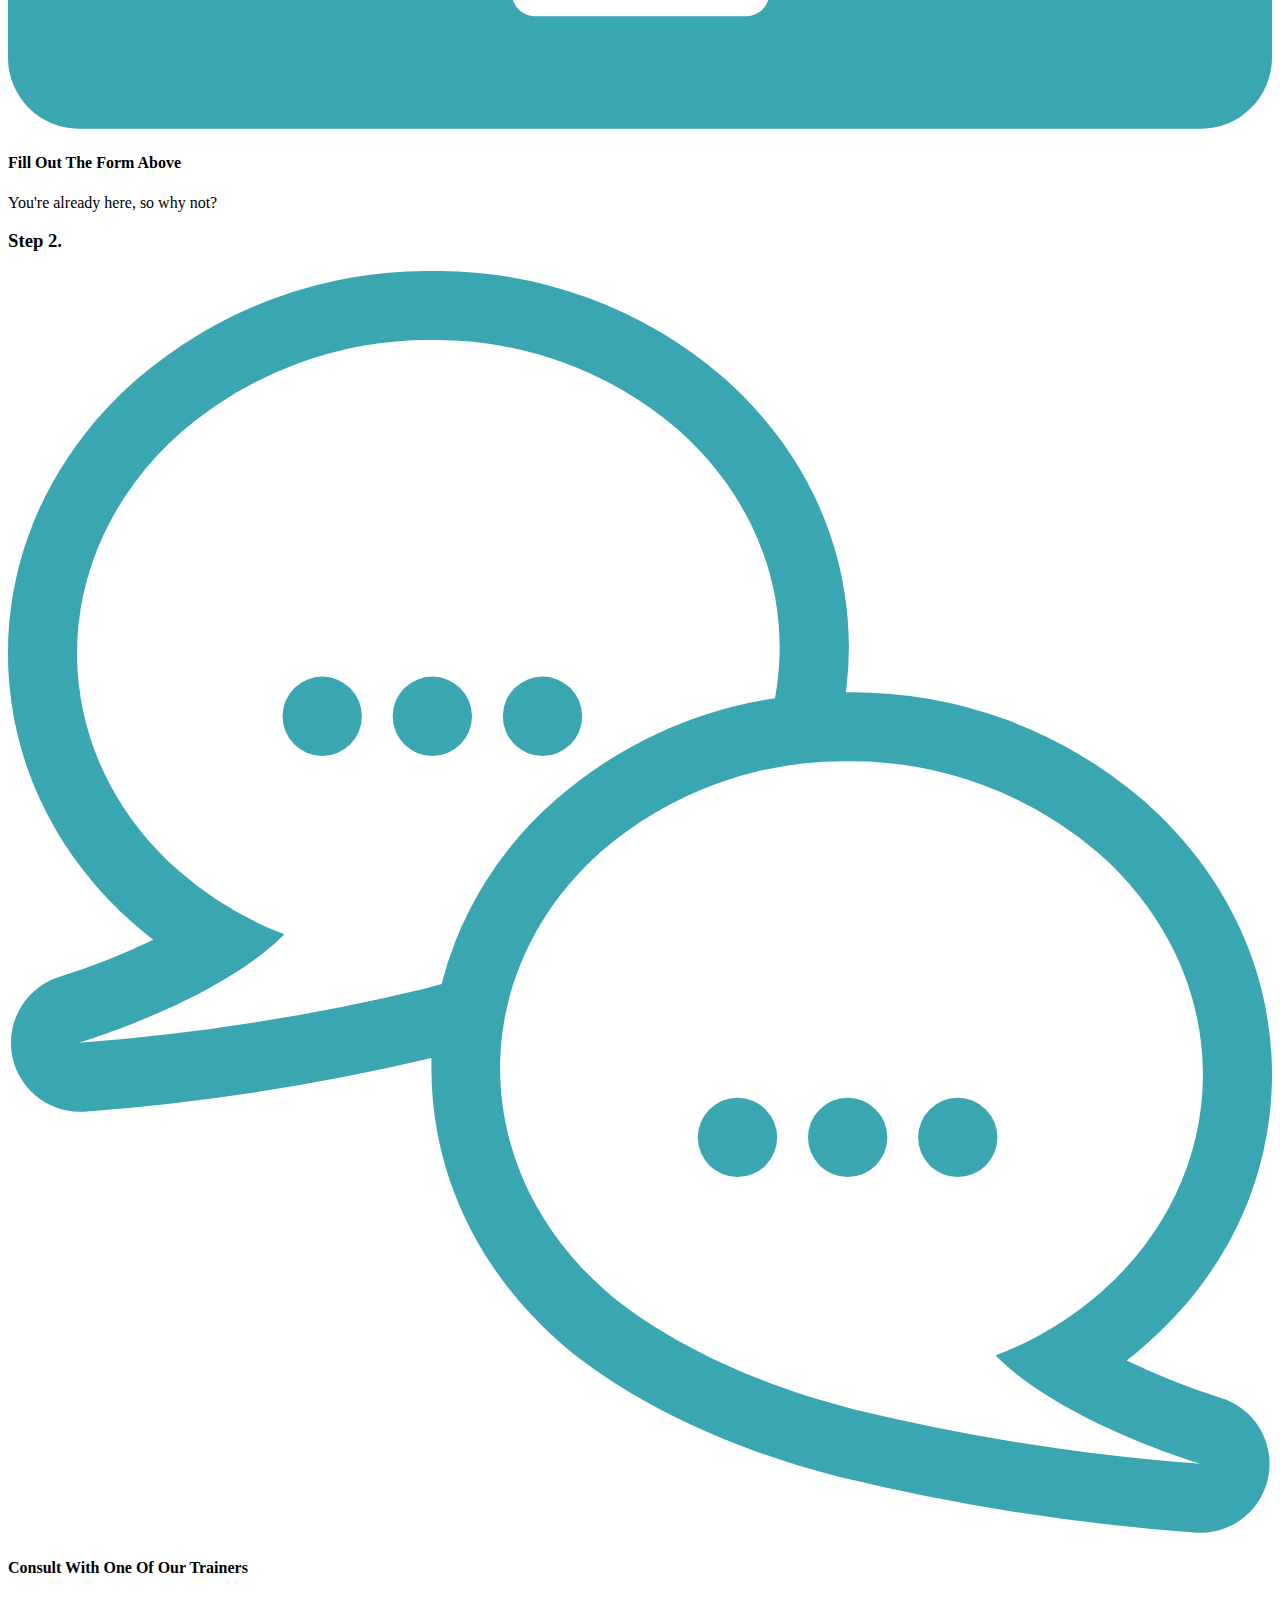
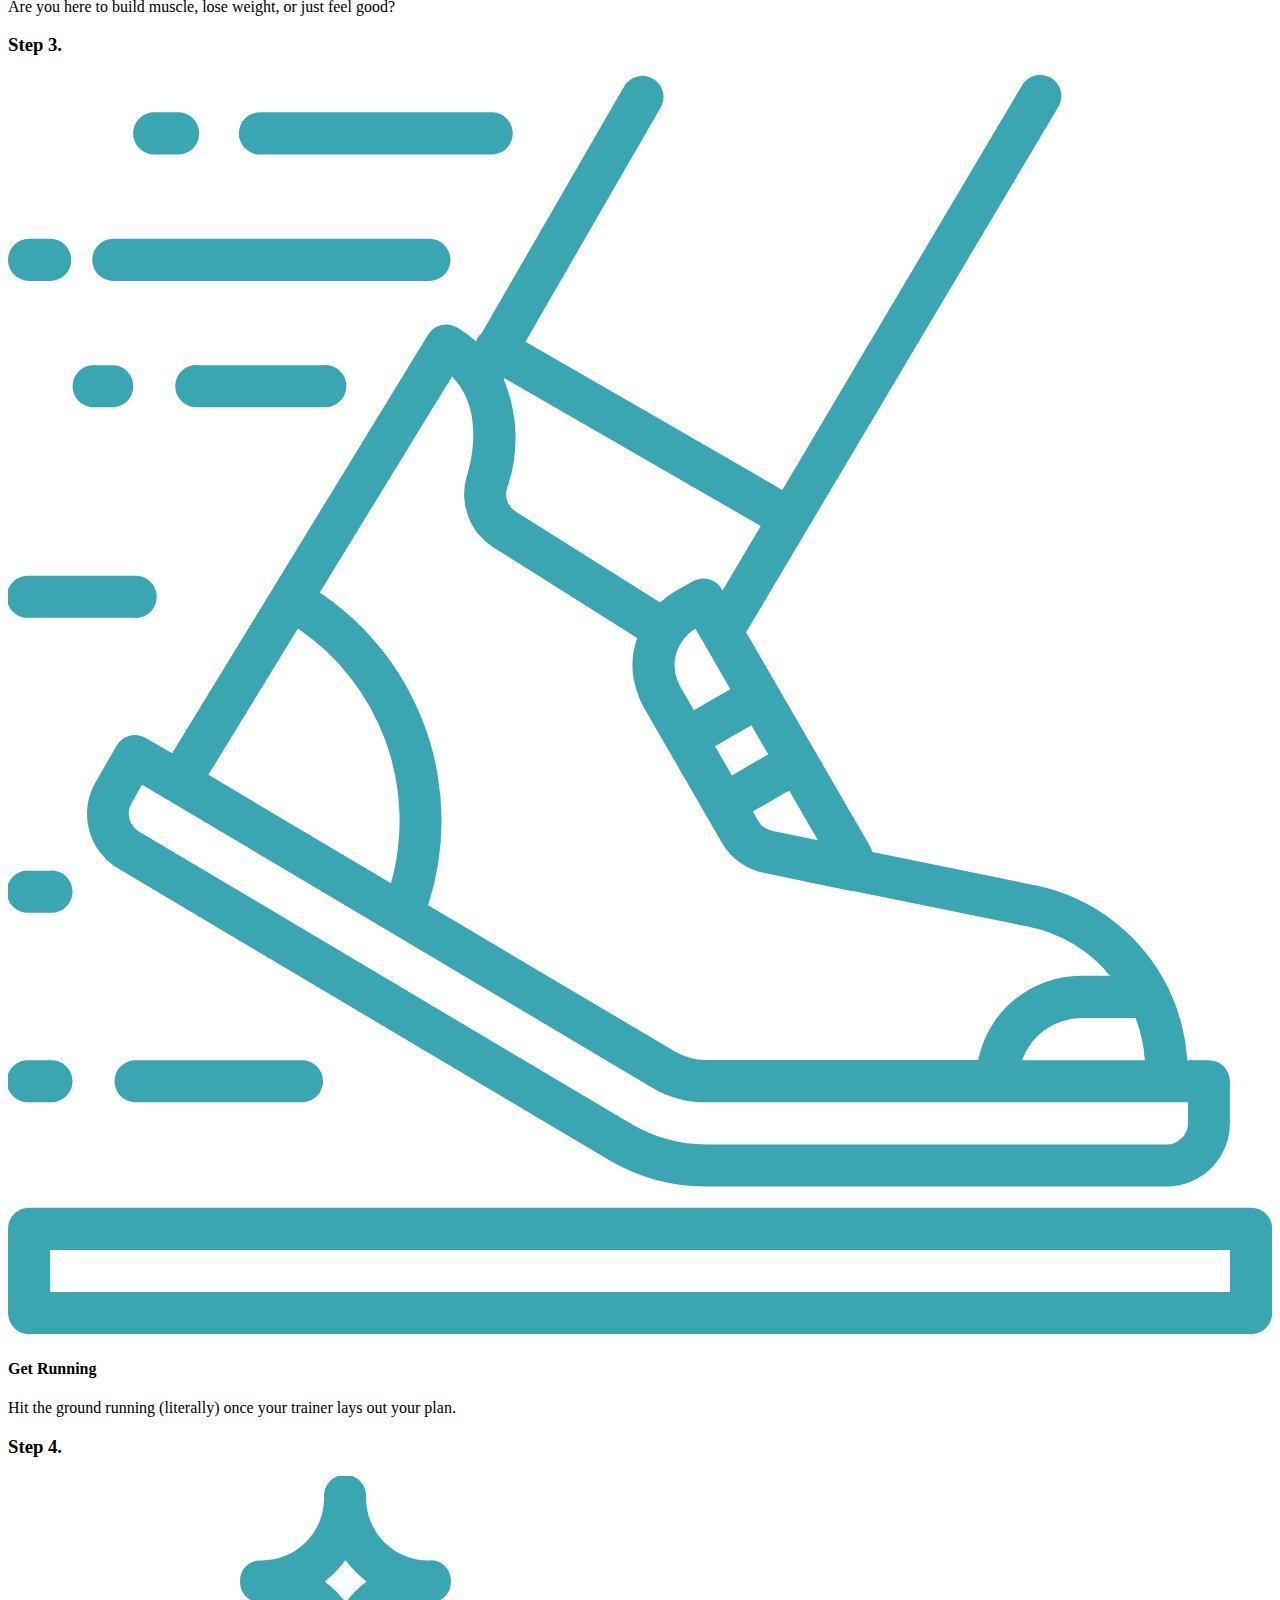
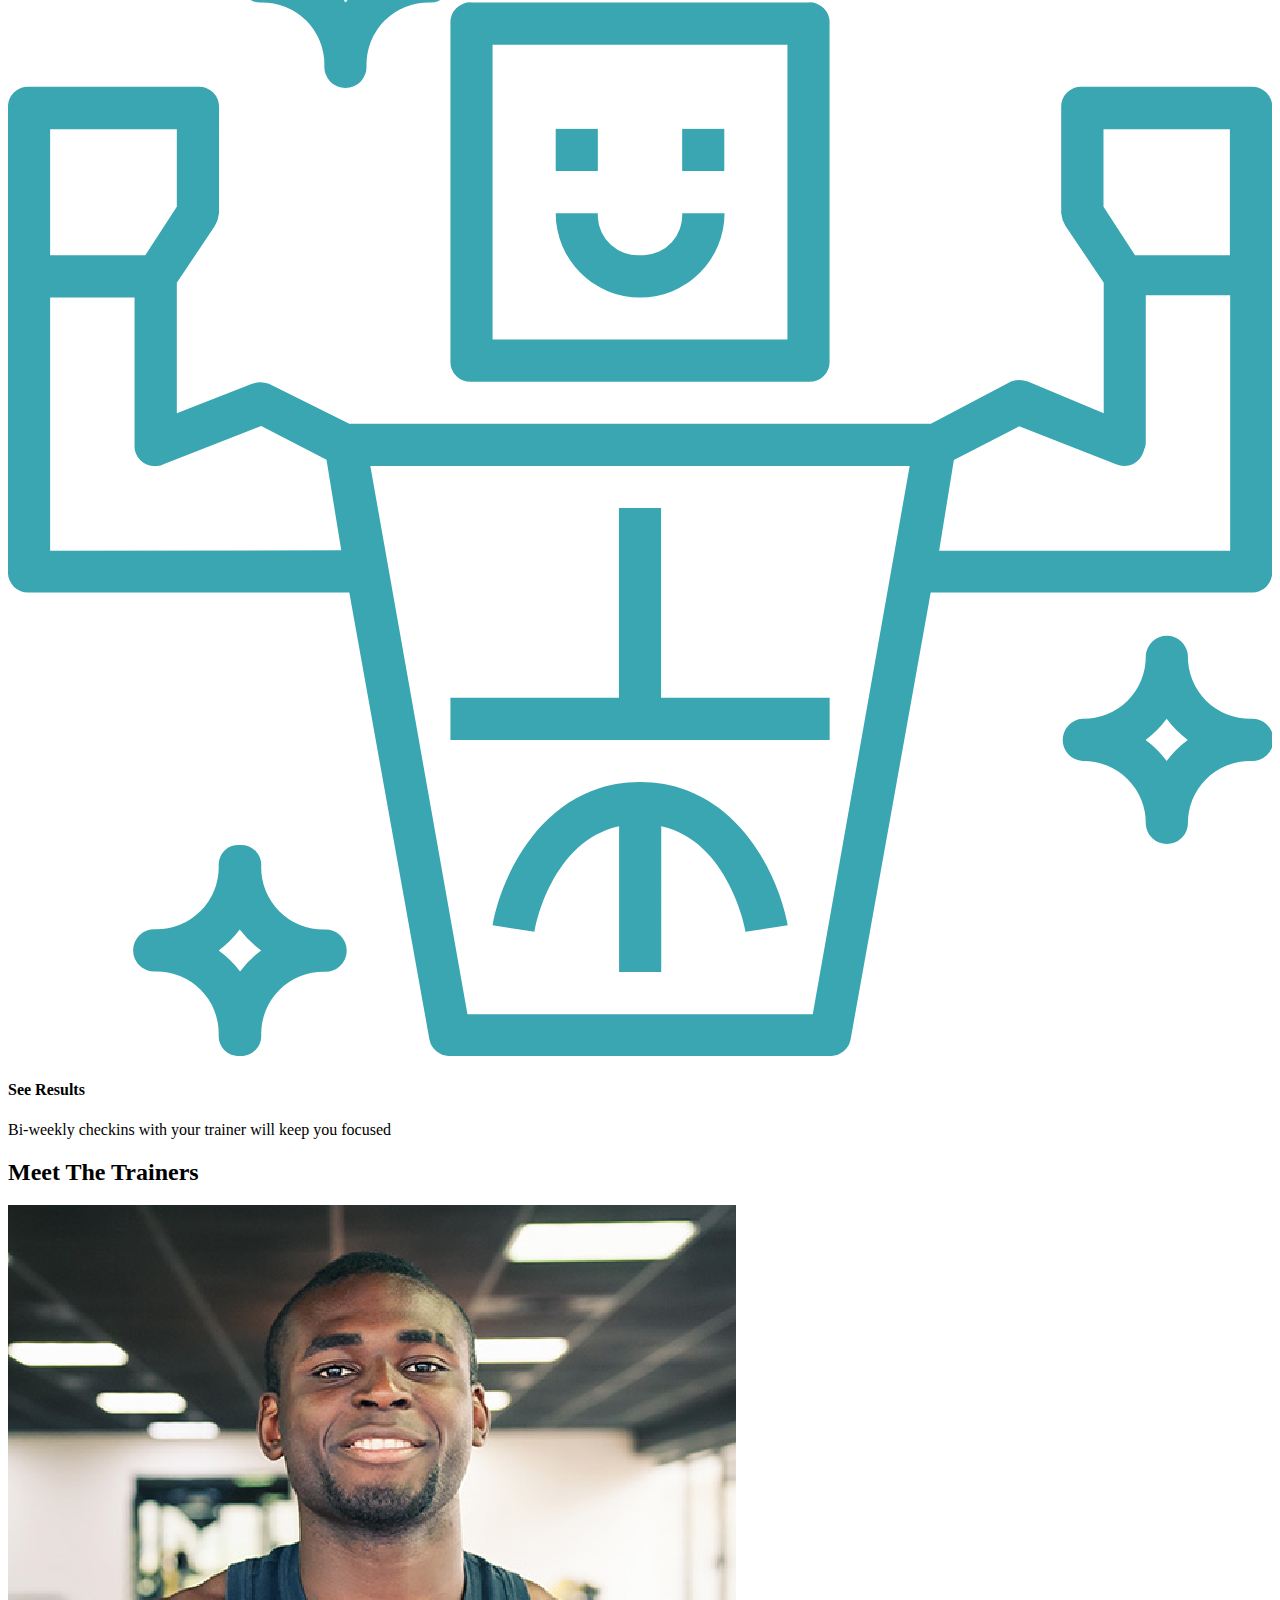
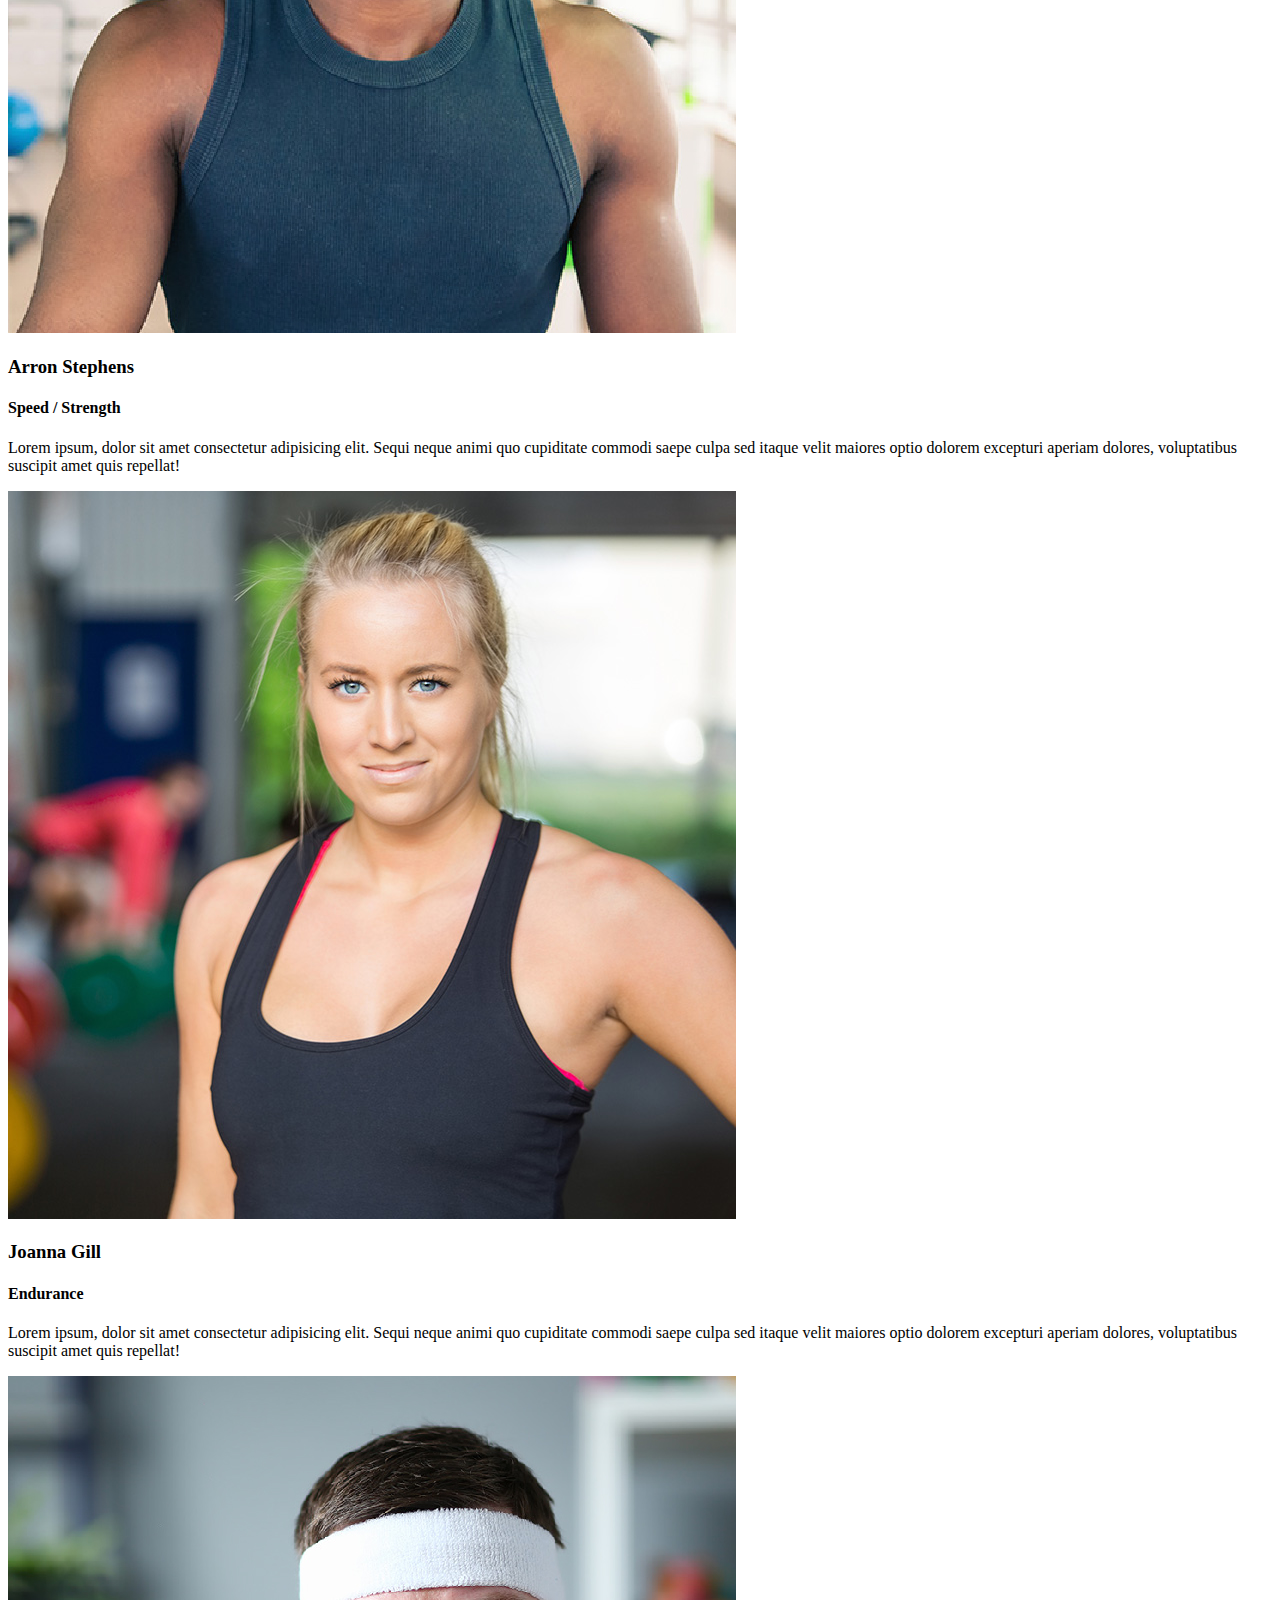
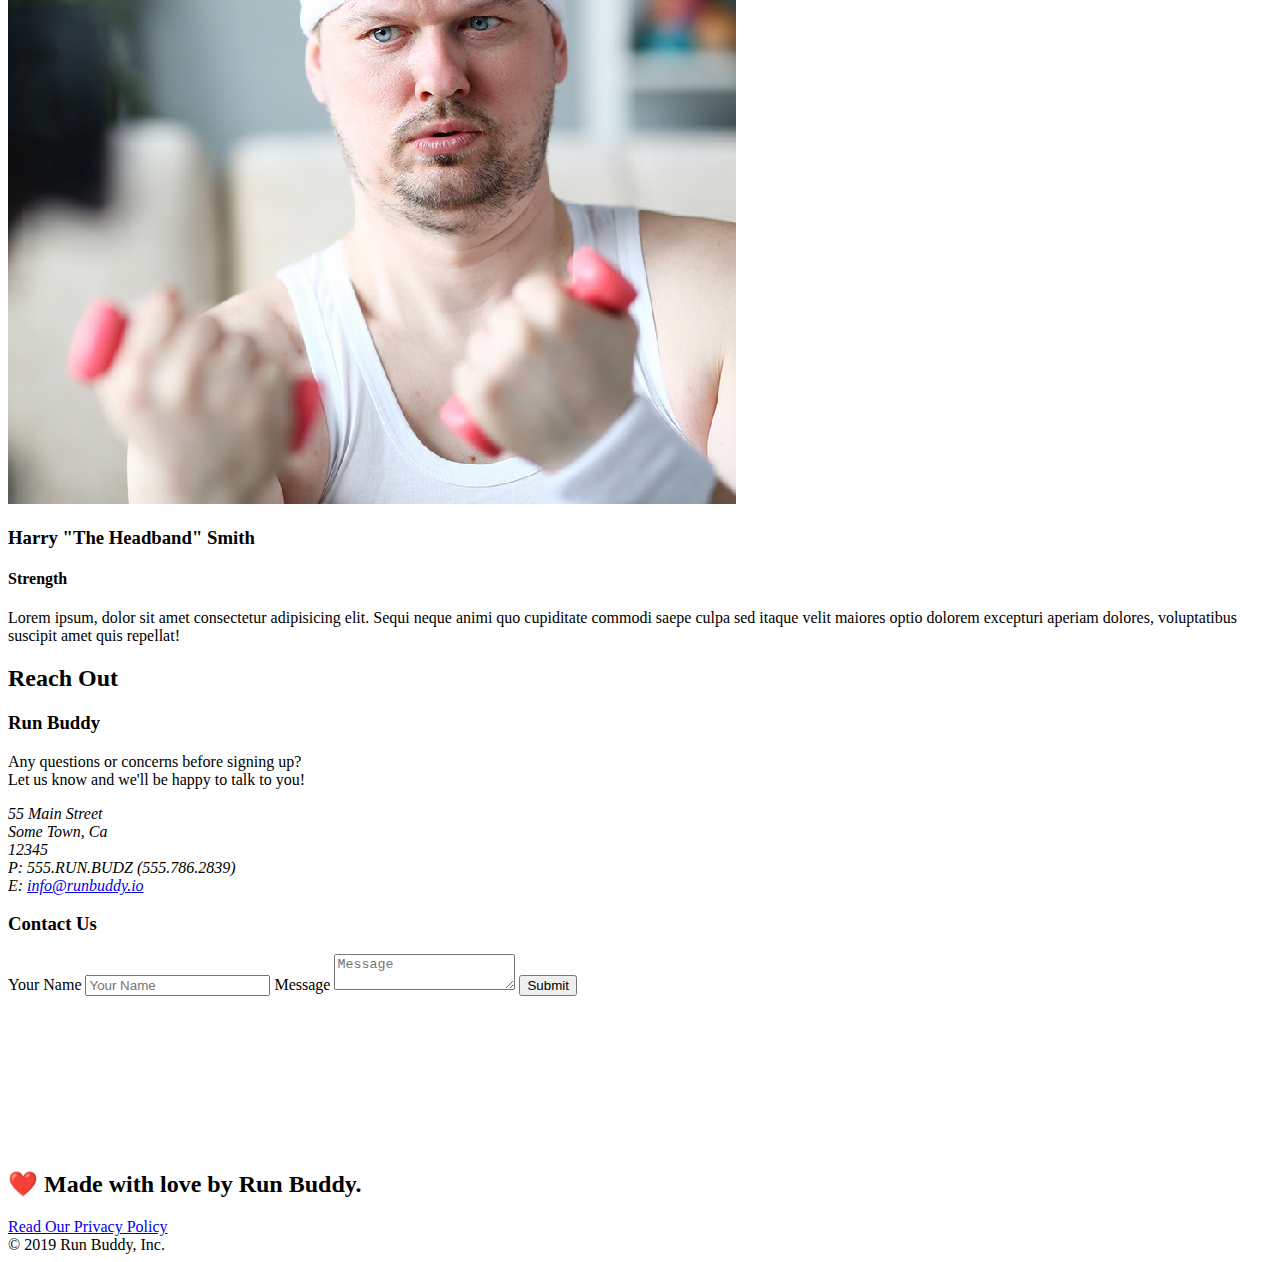
==== commit 4d42a7b7: "html edit" ====
--- a/index.html
+++ b/index.html
@@ -1,107 +1,114 @@
 <!DOCTYPE html>
 <html lang="en">
-    
+
 <head>
- <meta charset="UTF-8" />
- <meta name="viewport" content="width=device-width, initial-scale=1.0" />
- <link rel="stylesheet" href="./assets/style.css" />
- <title>Run Buddy</title>
+    <meta charset="UTF-8" />
+    <meta name="viewport" content="width=device-width, initial-scale=1.0" />
+    <link rel="stylesheet" href="./assets/css/style.css">
+    <title>Run Buddy</title>
 </head>
+
 <body>
     <!-- navigation tags - block level element -->
- <header>
-    <h1>
-      <a href="/">RUN BUDDY</a> 
-    </h1>
-    <nav>
-       <ul>
-          <li>
-             <a href="#what-we-do">What We Do</a>
-          </li>
-          <li>
-             <a href="#what-you-do">What You Do</a>
-          </li>
-          <li>
-             <a href="#your-trainers">Your Trainers</a>
-          </li>
-          <li>
-             <a href="#reach-out">Reach Out</a>
-          </li>
-       </ul>
-    </nav>
-   </header>
-   <!-- end navigation -->
-   
-   <!-- hero/jumbotron -->
+    <header>
+        <h1>
+            <a href="/">RUN BUDDY</a>
+        </h1>
+        <nav>
+            <ul>
+                <li>
+                    <a href="#what-we-do">What We Do</a>
+                </li>
+                <li>
+                    <a href="#what-you-do">What You Do</a>
+                </li>
+                <li>
+                    <a href="#your-trainers">Your Trainers</a>
+                </li>
+                <li>
+                    <a href="#reach-out">Reach Out</a>
+                </li>
+            </ul>
+        </nav>
+    </header>
+    <!-- end navigation -->
+
+    <!-- hero/jumbotron -->
     <section class="hero">
         <div class="hero-cta">
             <h2>Start Building Habits.</h2>
             <p>
-                seitan heirloom post-ironic pop-up iPhone mlkshk hella selfies fashion axe occupy readymade put a bird on it
-                messenger bag Wes Anderson Schlitz plaid Bushwick church-key lo-fi skateboard slow-carb hashtag trust fund
+                seitan heirloom post-ironic pop-up iPhone mlkshk hella selfies fashion axe occupy readymade put a bird
+                on it
+                messenger bag Wes Anderson Schlitz plaid Bushwick church-key lo-fi skateboard slow-carb hashtag trust
+                fund
                 Williamsburg biodiesel fixie farm-to-table 8-bit banjo XOXO Banksy chillwave bicycle rights retro cliche
-                tattooed bespoke irony mumblecore Shoreditch deep v polaroid McSweeney's bitters cray gentrify tofu Marfa you
+                tattooed bespoke irony mumblecore Shoreditch deep v polaroid McSweeney's bitters cray gentrify tofu
+                Marfa you
                 probably haven't heard of them yr banh mi asymmetrical art party selvage letterpress High Life.
             </p>
         </div>
 
         <div class="hero-form">
             <h3>Get Started Today</h3>
-            <p>Fill out this form and one of our trainers will schedule a consult</p>
+            <p>Fill out this form and one of our trainers will schedule a consult.</p>
             <form>
-                <label for="name">Enter full name:</label>
-                <input type="text" placeholder="Your Name" name="name" id="name" class="form-input" />
-                <label for="email">Enter email address:</label>
-                <input type="text" placeholder="Email Address" name="email" id="email" class="form-input" />
-                <label for="phone">Enter a telephone number:</label>
-                <input type="text" placeholder="Phone Number" name="phone" id="phone" class="form-input" />
+                <label for="name">Your Name</label>
+                <input type="text" placeholder="Your Name" id="name" name="name" class="form-input" />
+                <label for="email">Your Email</label>
+                <input type="email" placeholder="Email Address" id="email" name="email" class="form-input" />
+                <label for="phone">Phone Number</label>
+                <input type="tel" placeholder="Phone Number" name="phone" id="phone" class="form-input" />
                 <p>
-                 Have you worked out with a trainer before?
-                 <input type="radio" name="trainer-confirm" id="trainer-yes" />
-                 <label for="trainer-yes">Yes</label>
-                 <input type="radio" name="trainer-confirm" id="trainer-no" />
-                 <label for="trainer-no">No</label>
+                    Have you worked out with a trainer before?
+                    <span class="radio-wrapper">
+                        <input type="radio" name="trainer-confirm" id="trainer-yes" />
+                        <label for="trainer-yes">Yes</label>
+                    </span>
+                    <span class="radio-wrapper">
+                        <input type="radio" name="trainer-confirm" id="trainer-no" />
+                        <label for="trainer-no">No</label>
+                    </span>
                 </p>
                 <p>
-                 <label for="checkbox">
-                    I acknowledge that I am at least 18 years of age.
-                 </label>
-                 <input type="checkbox" name="checkpoint1" id="checkbox" />
+                    <span class="checkbox-wrapper">
+                        <input type="checkbox" name="checkpoint1" id="checkbox" />
+                        <label for="checkbox">I acknowledge that I am at least 18 years of age.</label>
+                    </span>
                 </p>
                 <button type="submit">
-                  Get running!
+                    Get running!
                 </button>
             </form>
         </div>
     </section>
     <!-- end header -->
-        
+
     <!-- "what we do" start - <section> -->
     <section id="what-we-do" class="intro">
-    <div class="flex-row">
-        <h2 class="section-title primary-border">
-            What We Do
-        </h2>
-    </div>
-    <div class="flex-row">
-        <p>
-        butcher selfies chambray shabby chic gentrify readymade yr Echo Park XOXO Tumblr normcore Banksy direct trade Blue
-        Bottle chillwave you probably haven't heard of them single-origin coffee Vice fanny pack fixie Odd Future Austin
-        fingerstache pickled twee synth Wes Anderson Thundercats viral bitters flannel meggings narwhal Marfa Schlitz
-        sustainable Intelligentsia umami deep v craft
-        </p>
-    </div>
+        <div class="flex-row">
+            <h2 class="section-title primary-border">
+                What We Do
+            </h2>
+        </div>
+        <div class="flex-row">
+            <p>
+                butcher selfies chambray shabby chic gentrify readymade yr Echo Park XOXO Tumblr normcore Banksy direct
+                trade Blue Bottle chillwave you probably haven't heard of them single-origin coffee Vice fanny pack
+                fixie Odd Future Austin fingerstache pickled twee synth Wes Anderson Thundercats viral bitters flannel
+                meggings narwhal Marfa Schlitz sustainable Intelligentsia umami deep v craft
+            </p>
+        </div>
     </section>
     <!-- end "what we do" -->
-        
+
     <!-- "what you do" start -->
     <section id="what-you-do" class="steps">
-    <div class="flex-row">
-         <h2 class="section-title secondary-border">
-             What You Do
-        </h2>
-    </div>
-    
+        <div class="flex-row">
+            <h2 class="section-title secondary-border">
+                What You Do
+            </h2>
+        </div>
         <div class="step">
             <h3>Step 1.</h3>
             <div class="step-info">
@@ -114,7 +121,6 @@
                 </div>
             </div>
         </div>
-        
         <div class="step">
             <h3>Step 2.</h3>
             <div class="step-info">
@@ -122,12 +128,11 @@
                     <img src="./assets/images/step-2.svg" alt="" />
                 </div>
                 <div class="step-text">
-                    <h4>Consult with One of Our Trainers</h4>
+                    <h4>Consult With One Of Our Trainers</h4>
                     <p>Are you here to build muscle, lose weight, or just feel good?</p>
                 </div>
             </div>
         </div>
-
         <div class="step">
             <h3>Step 3.</h3>
             <div class="step-info">
@@ -140,7 +145,6 @@
                 </div>
             </div>
         </div>
-
         <div class="step">
             <h3>Step 4.</h3>
             <div class="step-info">
@@ -149,7 +153,7 @@
                 </div>
                 <div class="step-text">
                     <h4>See Results</h4>
-                    <p>Bi-weekly checkins with your trainer will keep you focused.</p>
+                    <p>Bi-weekly checkins with your trainer will keep you focused</p>
                 </div>
             </div>
         </div>
@@ -158,48 +162,49 @@
 
     <!-- "meet the trainers" start -->
     <section id="your-trainers">
-      <div class="flex-row">
-        <h2 class="section-title primary-border">
-          Meet the Trainers
-        </h2>
-      </div>
+        <div class="flex-row">
+            <h2 class="section-title primary-border">
+                Meet The Trainers
+            </h2>
+        </div>
 
         <div class="trainers">
             <article class="trainer">
-                <img src="./assets/images/trainer-1.jpg" alt="Arron Stephens in his workout clothes, ready to pump iron" />
+                <img src="./assets/images/trainer-1.jpg"
+                    alt="Arron Stephens in his workout clothes, ready to pump iron" />
                 <div class="trainer-bio">
                     <h3 class="trainer-name">Arron Stephens</h3>
                     <h4 class="trainer-role">Speed / Strength</h4>
-                    <p>Lorem ipsum, dolor sit amet consectetur adipisicing elit. Sequi neque animi quo cupiditate commodi saepe
-                        culpa sed itaque velit maiores optio dolorem excepturi aperiam dolores, voluptatibus suscipit amet quis
-                        repellat!</p>
+                    <p>Lorem ipsum, dolor sit amet consectetur adipisicing elit. Sequi neque animi quo cupiditate
+                        commodi saepe culpa sed itaque velit maiores optio dolorem excepturi aperiam dolores,
+                        voluptatibus suscipit amet quis repellat!</p>
                 </div>
             </article>
 
-        <article class="trainer">
-            <img src="./assets/images/trainer-2.jpg" alt="Joanna Gill cooling off after a work out" />
-            <div class="trainer-bio">
-                <h3 class="trainer-name">Joanna Gill</h3>
-                <h4 class="trainer-role">Endurance</h4>
-                <p>Lorem ipsum, dolor sit amet consectetur adipisicing elit. Sequi neque animi quo cupiditate commodi saepe
-                    culpa sed itaque velit maiores optio dolorem excepturi aperiam dolores, voluptatibus suscipit amet quis
-                    repellat!</p>
-            </div>
-        </article>
-
-        <article class="trainer">
-            <img src="./assets/images/trainer-3.jpg"
-                alt="Harry Smith wearing a headband and lifting comically small pink weights" />
-            <div class="trainer-bio">
-                <h3 class="trainer-name">Harry "The Headband" Smith</h3>
-                <h4 class="trainer-role">Strength</h4>
-                <p>Lorem ipsum, dolor sit amet consectetur adipisicing elit. Sequi neque animi quo cupiditate commodi saepe
-                    culpa sed itaque velit maiores optio dolorem excepturi aperiam dolores, voluptatibus suscipit amet quis
-                    repellat!</p>
-            </div>
-        </article>
-        </div>
-        </section>
+            <article class="trainer">
+                <img src="./assets/images/trainer-2.jpg" alt="Joanna Gill cooling off after a work out" />
+                <div class="trainer-bio">
+                    <h3 class="trainer-name">Joanna Gill</h3>
+                    <h4 class="trainer-role">Endurance</h4>
+                    <p>Lorem ipsum, dolor sit amet consectetur adipisicing elit. Sequi neque animi quo cupiditate
+                        commodi saepe culpa sed itaque velit maiores optio dolorem excepturi aperiam dolores,
+                        voluptatibus suscipit amet quis repellat!</p>
+                </div>
+            </article>
+
+            <article class="trainer">
+                <img src="./assets/images/trainer-3.jpg"
+                    alt="Harry Smith wearing a headband and lifting comically small pink weights" />
+                <div class="trainer-bio">
+                    <h3 class="trainer-name">Harry "The Headband" Smith</h3>
+                    <h4 class="trainer-role">Strength</h4>
+                    <p>Lorem ipsum, dolor sit amet consectetur adipisicing elit. Sequi neque animi quo cupiditate
+                        commodi saepe culpa sed itaque velit maiores optio dolorem excepturi aperiam dolores,
+                        voluptatibus suscipit amet quis repellat!</p>
+                </div>
+            </article>
+        </div>
+    </section>
     <!-- "meet the trainers" end -->
 
     <!-- "reach out" start -->
@@ -209,7 +214,7 @@
                 Reach Out
             </h2>
         </div>
-    
+
         <div class="contact-info">
             <div>
                 <h3>Run Buddy</h3>
@@ -218,7 +223,7 @@
                     <br />
                     Let us know and we'll be happy to talk to you!
                 </p>
-    
+
                 <address>
                     55 Main Street <br />
                     Some Town, Ca <br />
@@ -226,22 +231,22 @@
                     P: 555.RUN.BUDZ (555.786.2839)<br />
                     E: <a href="mailto:info@runbuddy.io">info@runbuddy.io</a>
                 </address>
-    
-            </div>
-    
+
+            </div>
+
             <div class="contact-form">
                 <h3>Contact Us</h3>
                 <form>
                     <label for="contact-name">Your Name</label>
                     <input type="text" id="contact-name" placeholder="Your Name" />
-    
+
                     <label for="contact-message">Message</label>
                     <textarea id="contact-message" placeholder="Message"></textarea>
-    
+
                     <button type="submit">Submit</button>
                 </form>
             </div>
-    
+
             <iframe
                 src="https://www.google.com/maps/embed?pb=!1m14!1m12!1m3!1d12182.30520634488!2d-74.0652613!3d40.2407219!2m3!1f0!2f0!3f0!3m2!1i1024!2i768!4f13.1!5e0!3m2!1sen!2sus!4v1561060983193!5m2!1sen!2sus"
                 frameborder="0" style="border:0" allowfullscreen>
@@ -254,10 +259,11 @@
     <footer>
         <h2>❤️ Made with love by Run Buddy.</h2>
         <div>
-          <a href="./privacy-policy.html">Read Our Privacy Policy</a><br />
-          &copy; 2019 Run Buddy, Inc.
+            <a href="./privacy-policy.html">Read Our Privacy Policy</a><br />
+            &copy; 2019 Run Buddy, Inc.
         </div>
     </footer>
     <!-- footer end -->
 </body>
+
 </html>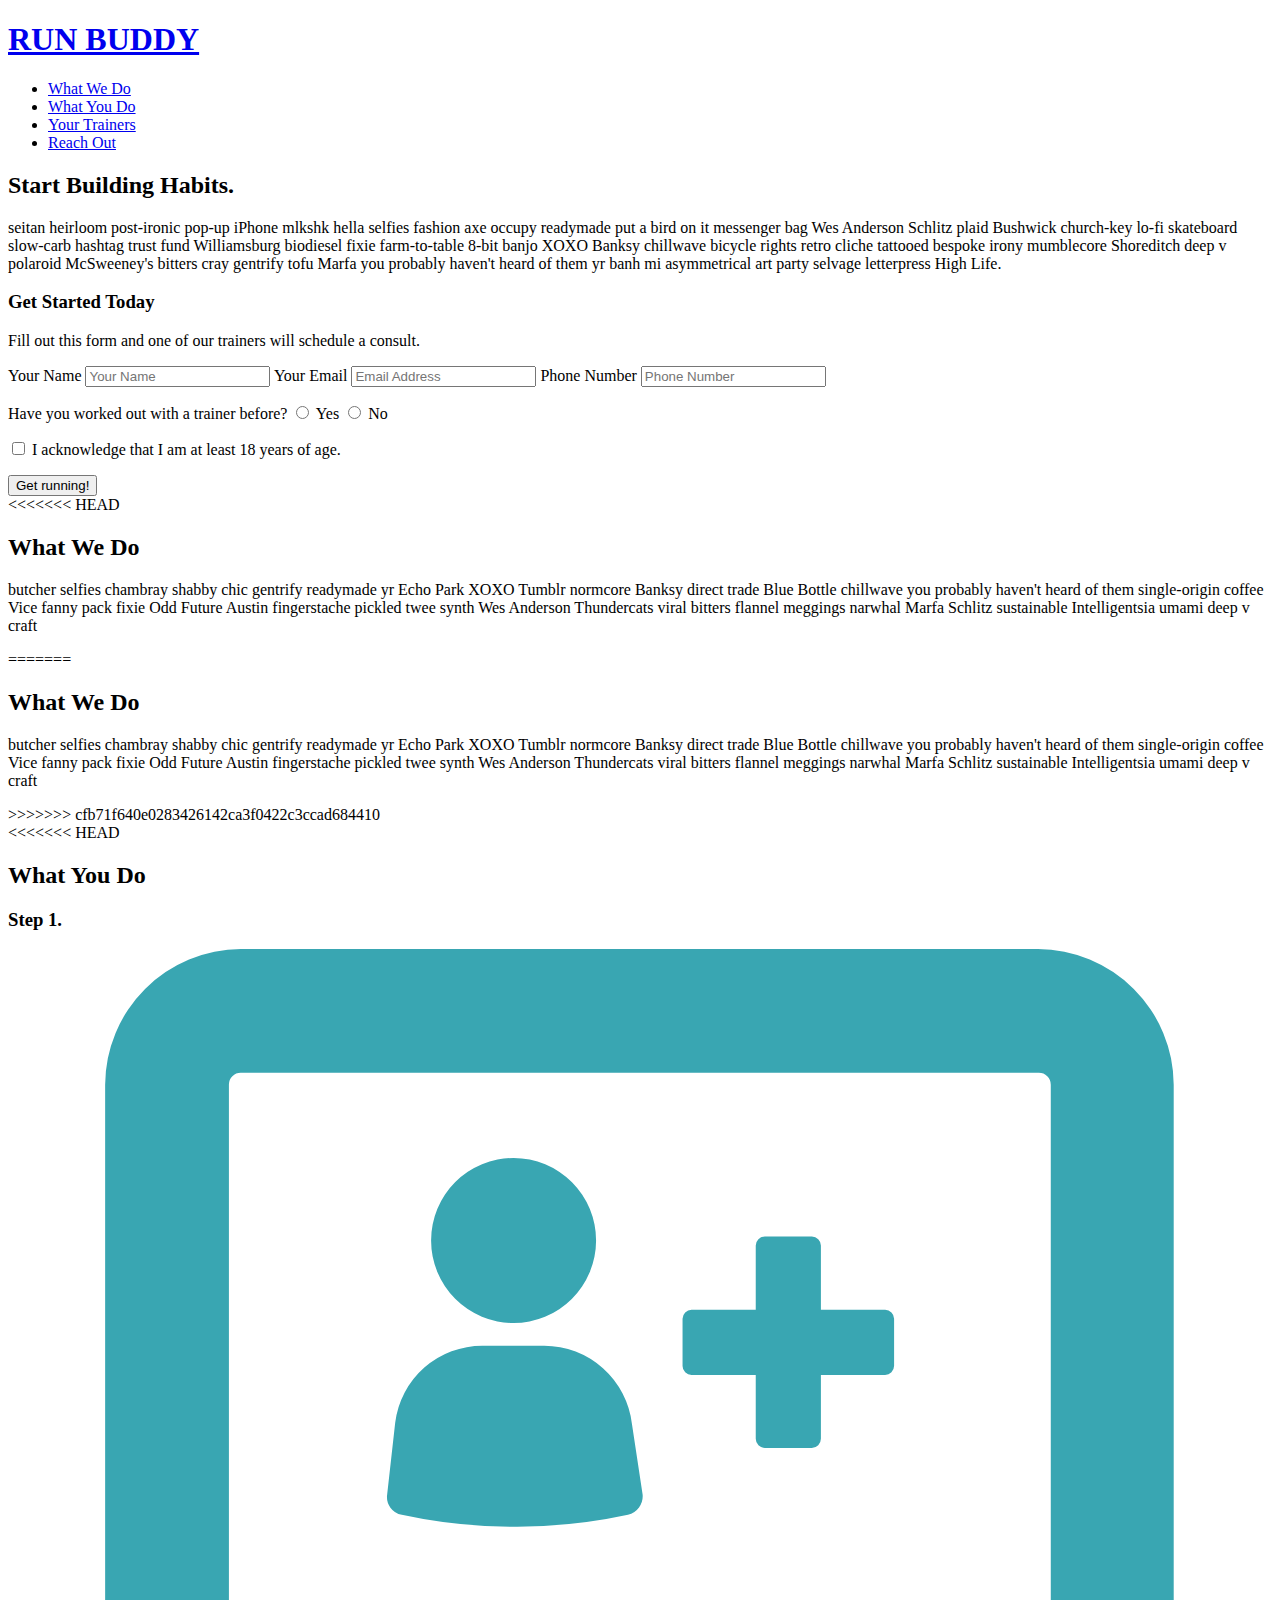
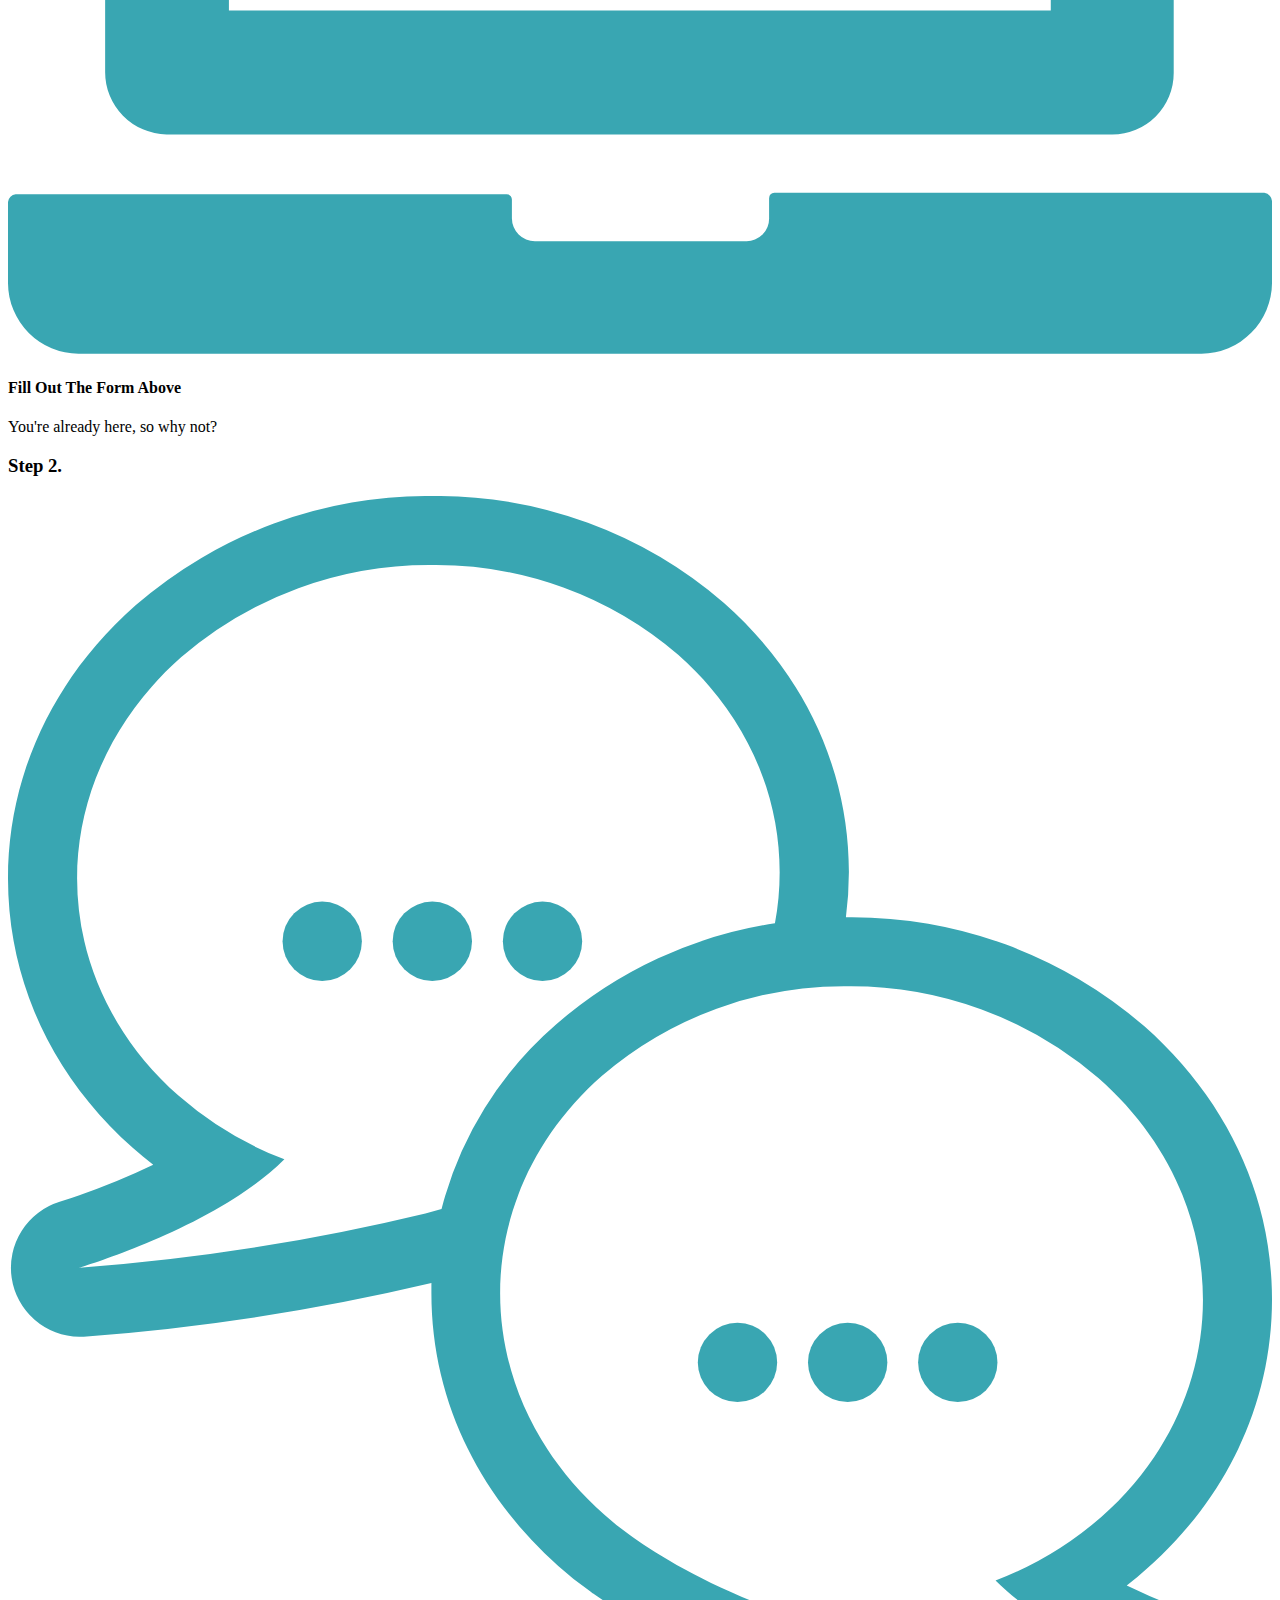
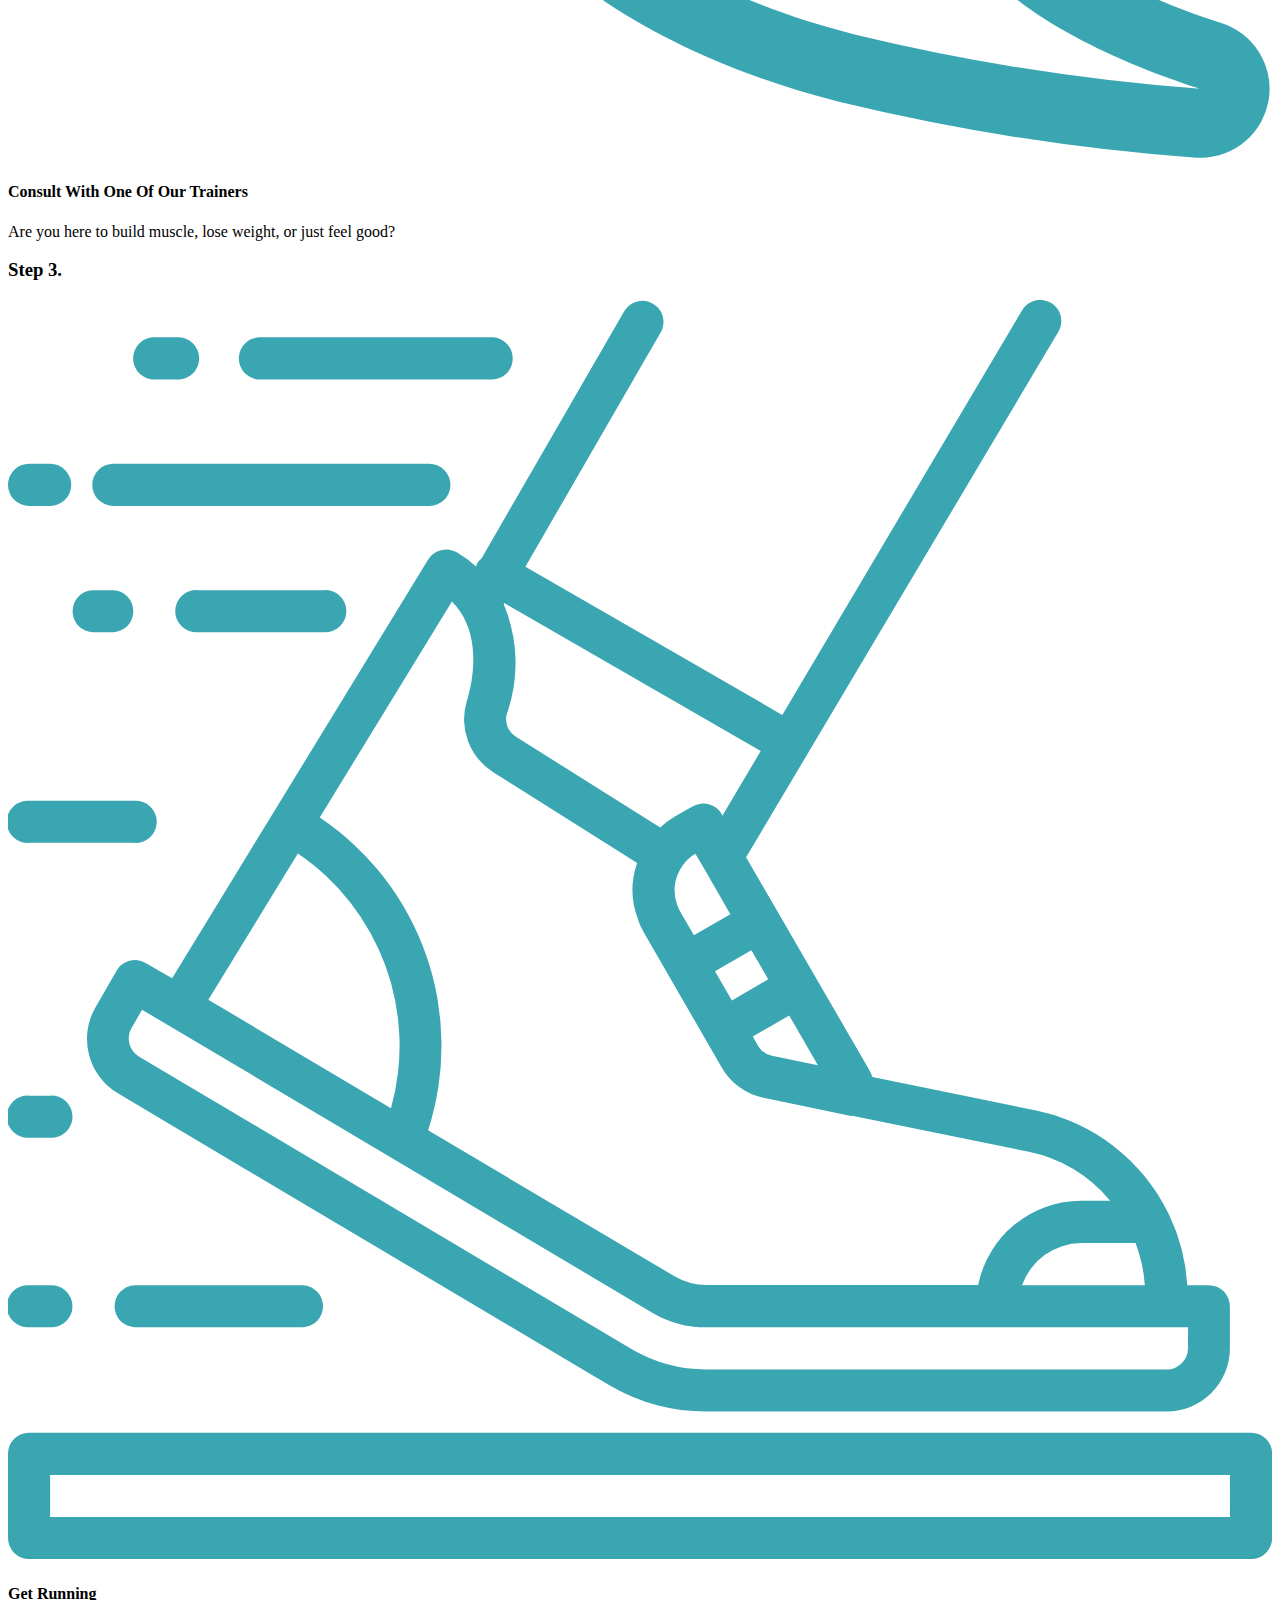
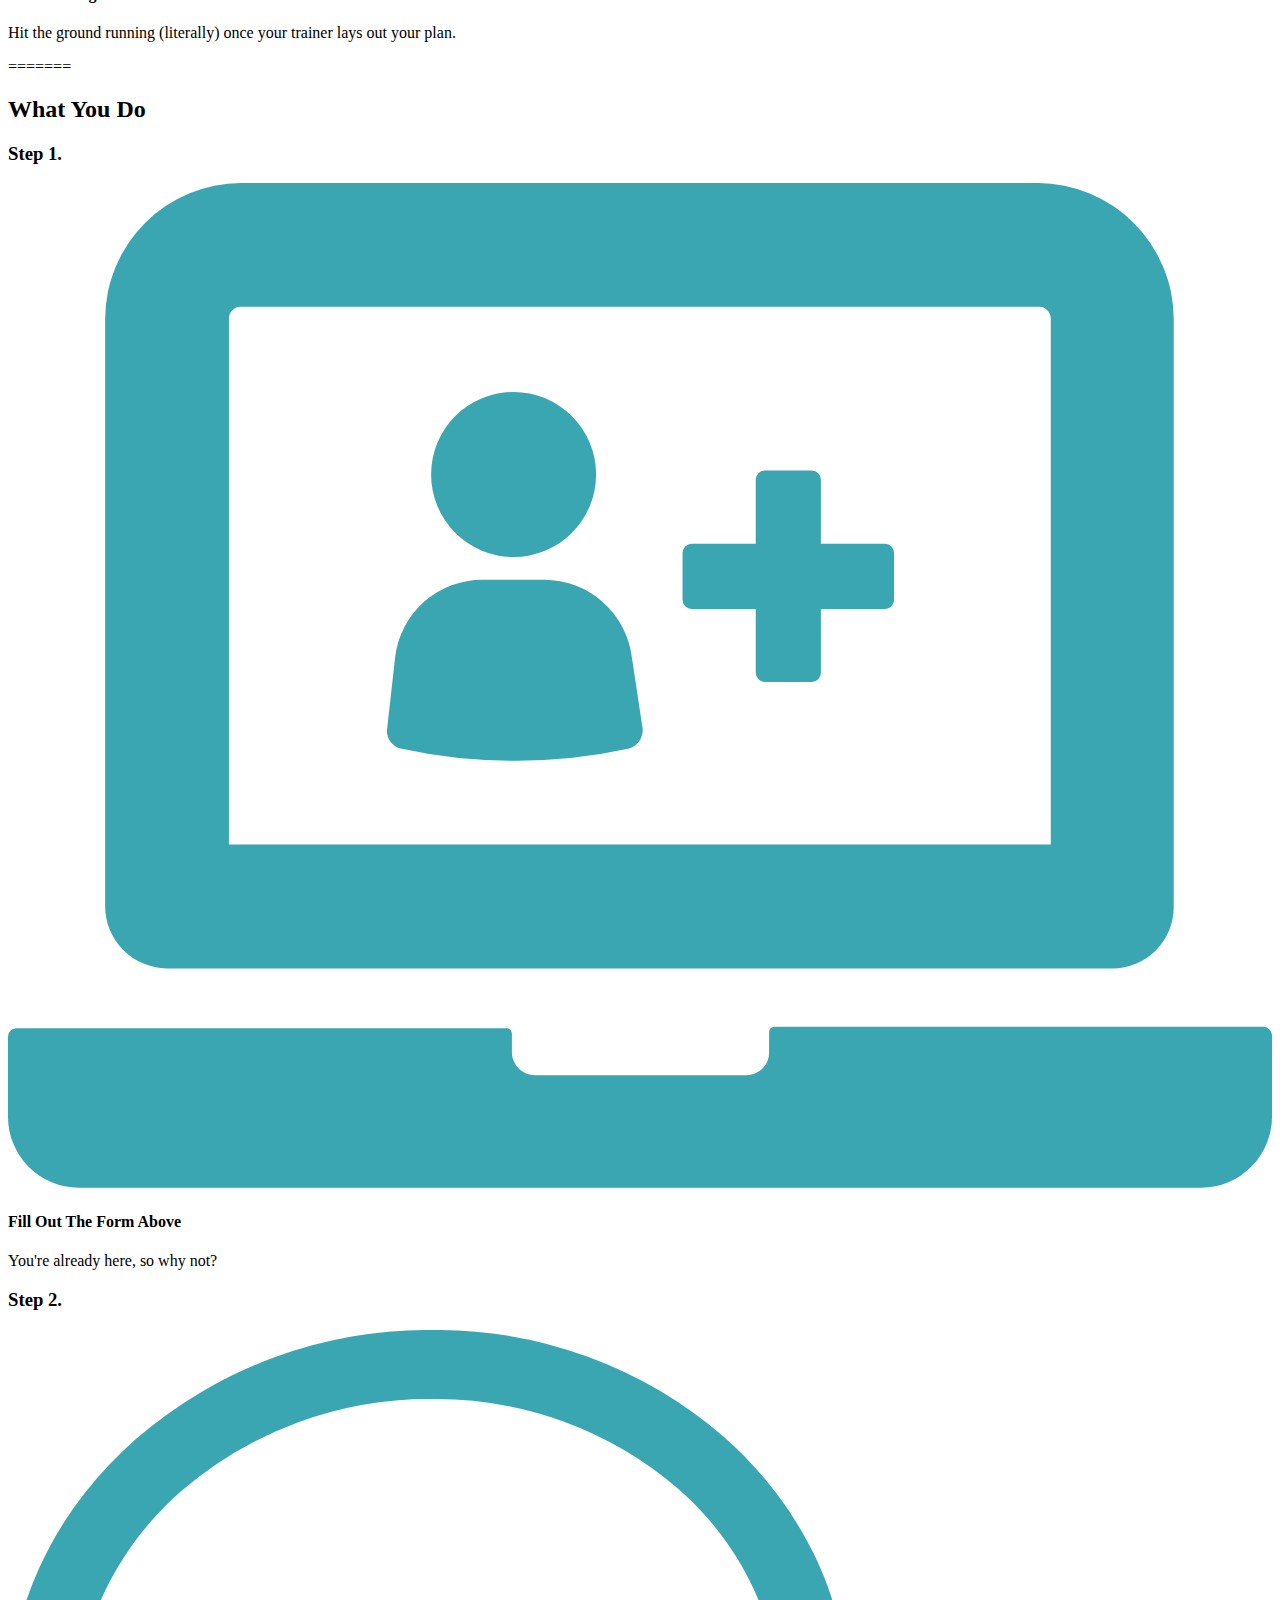
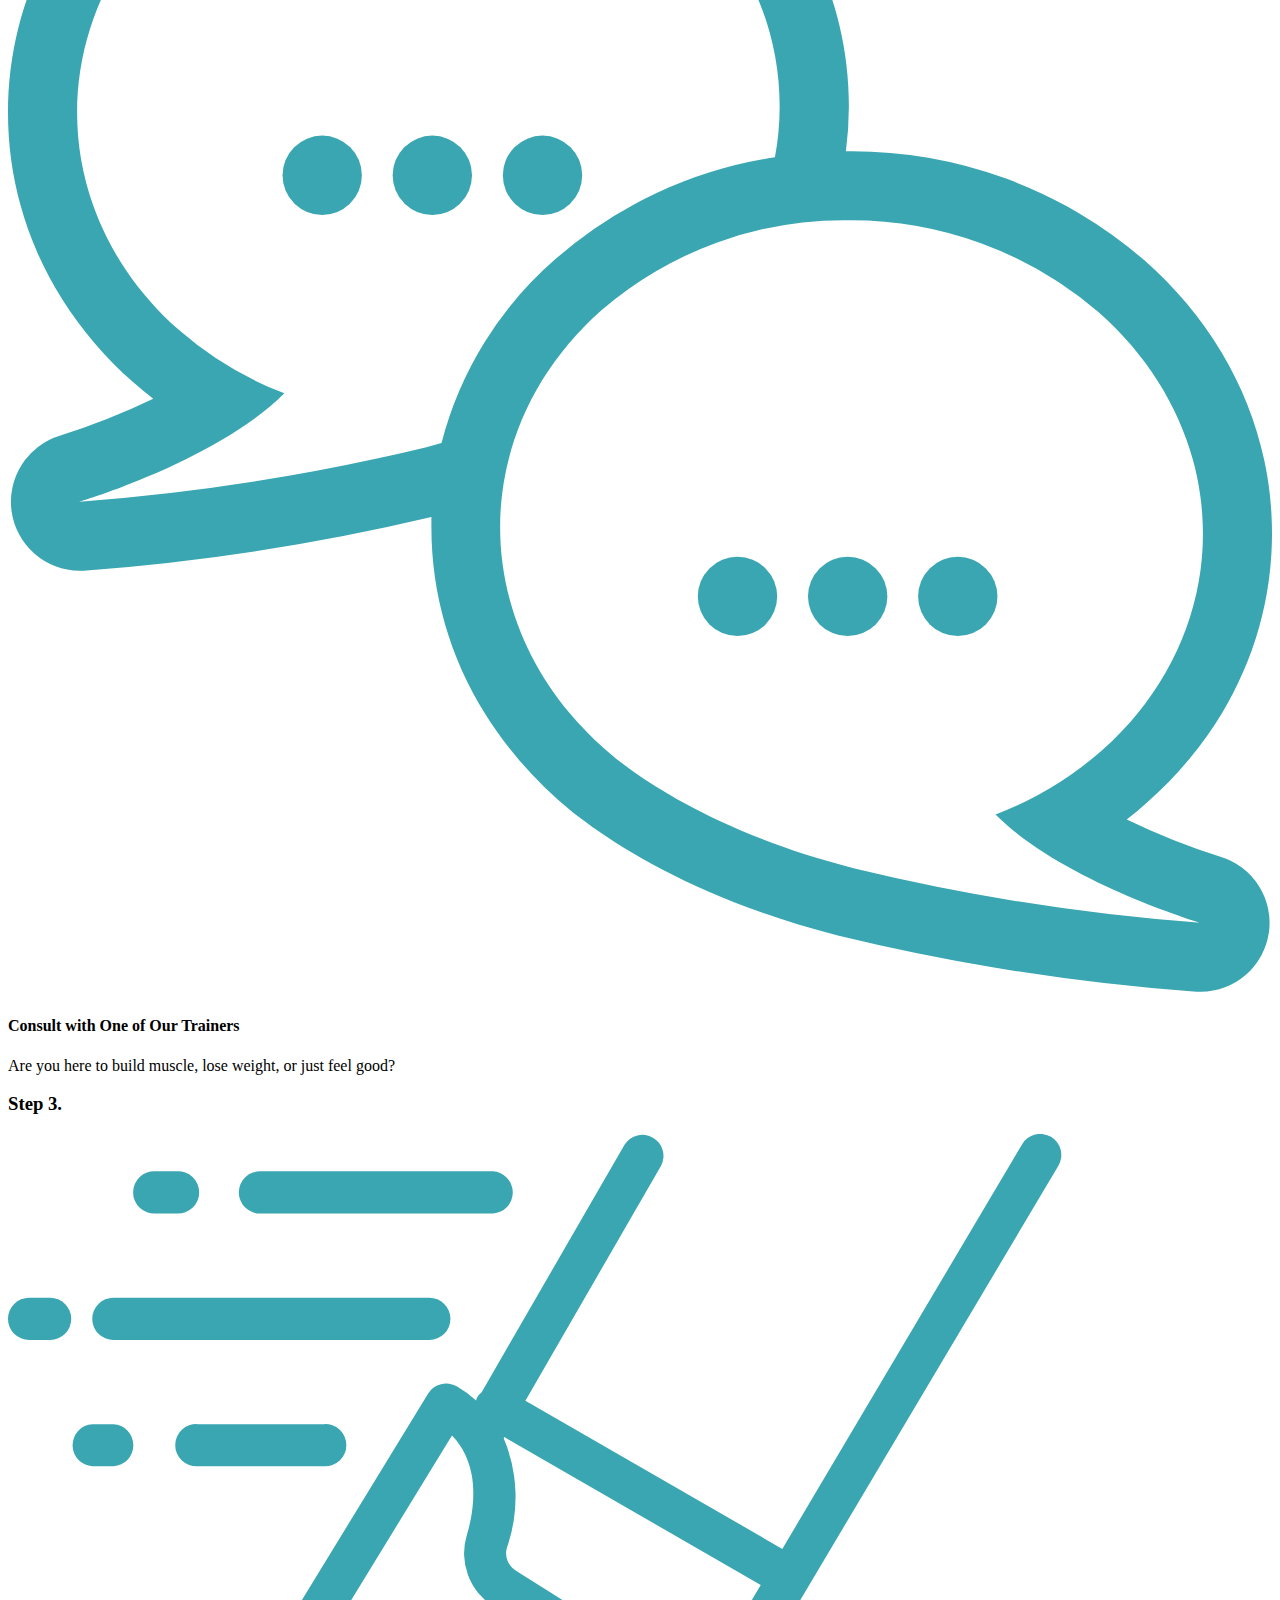
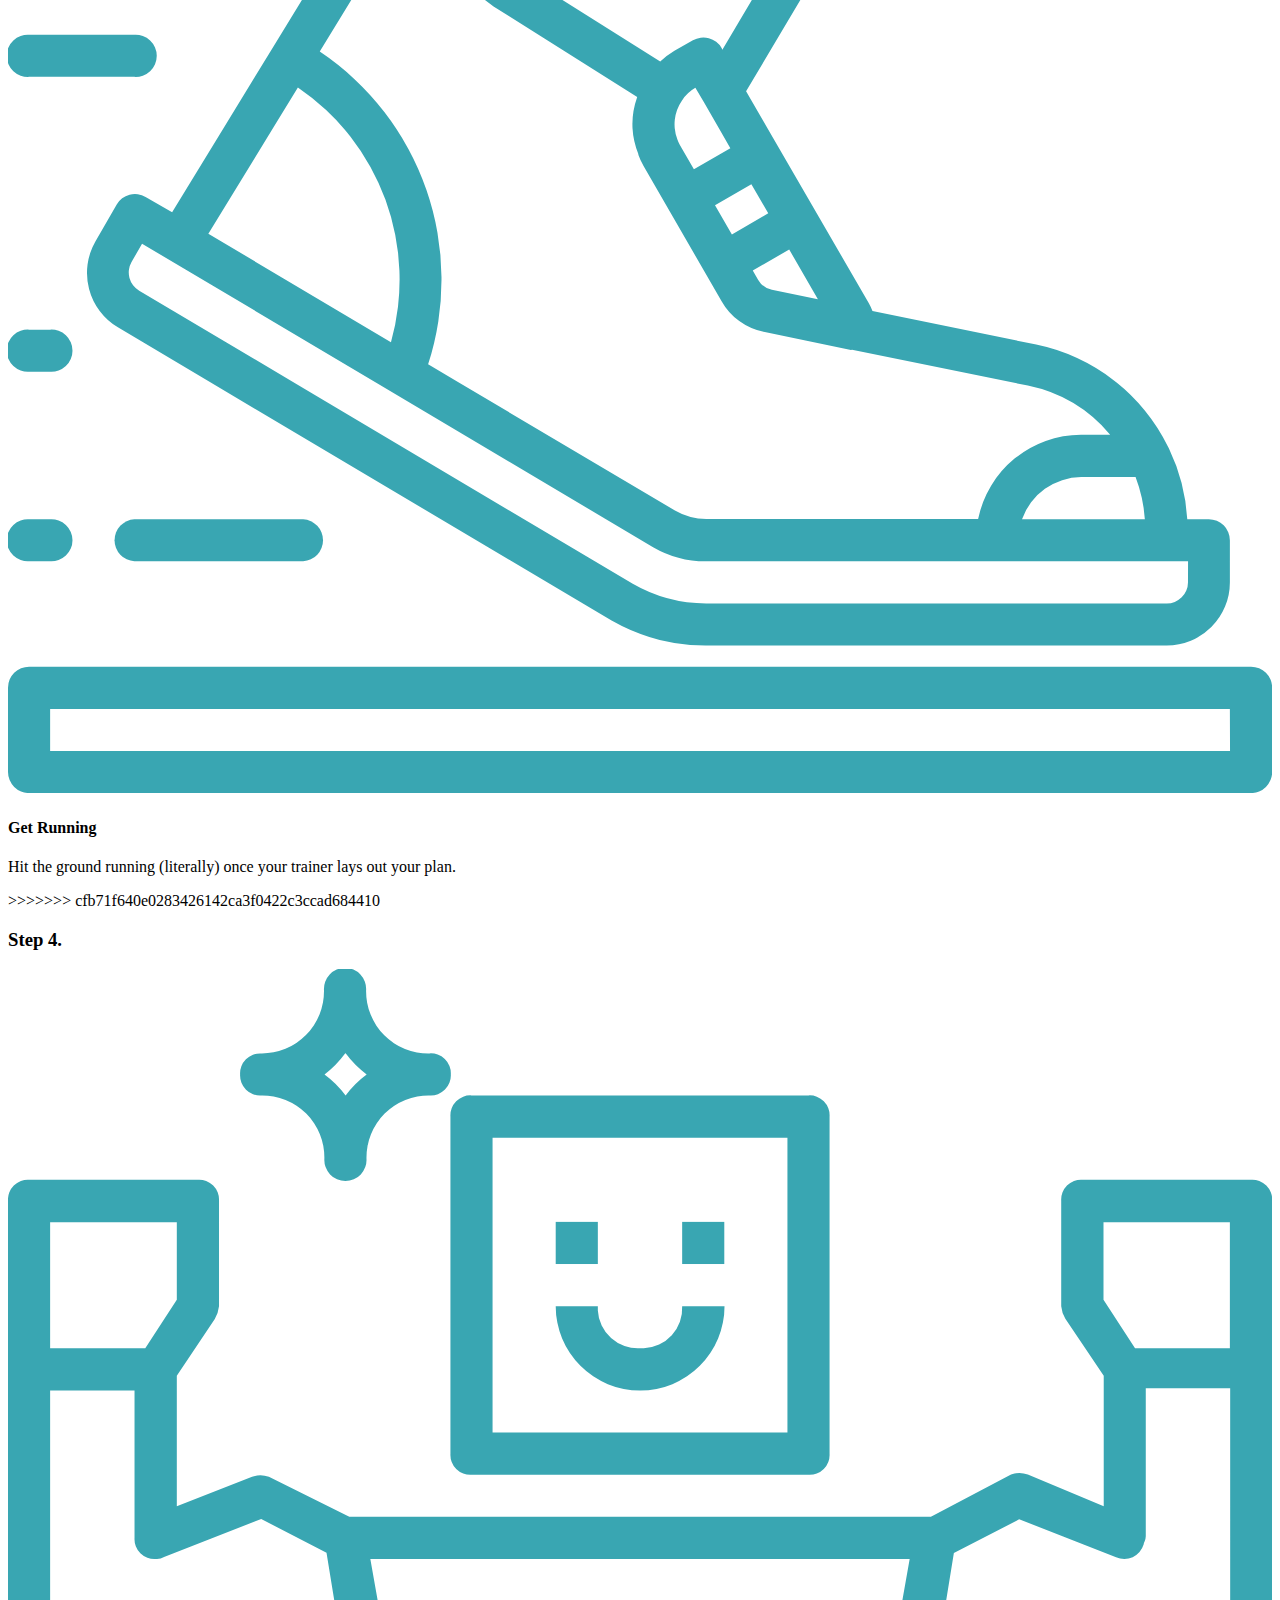
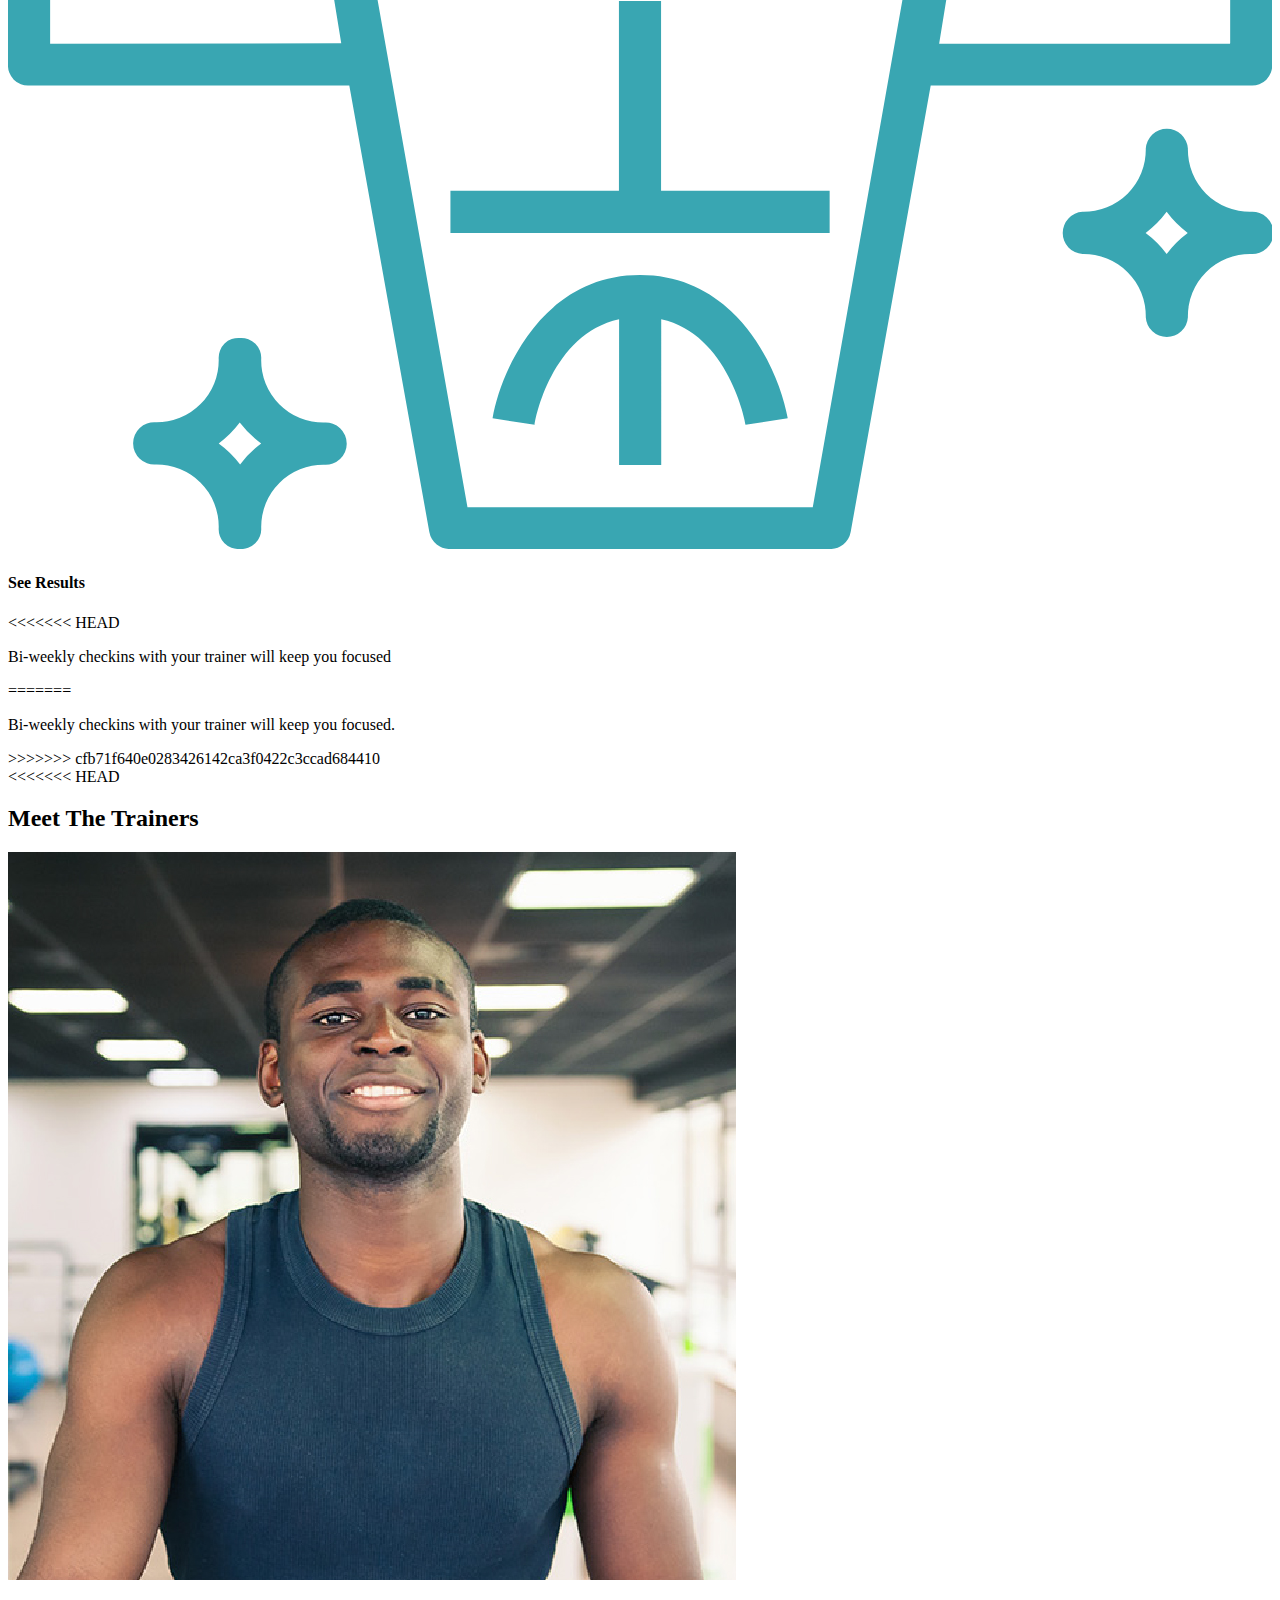
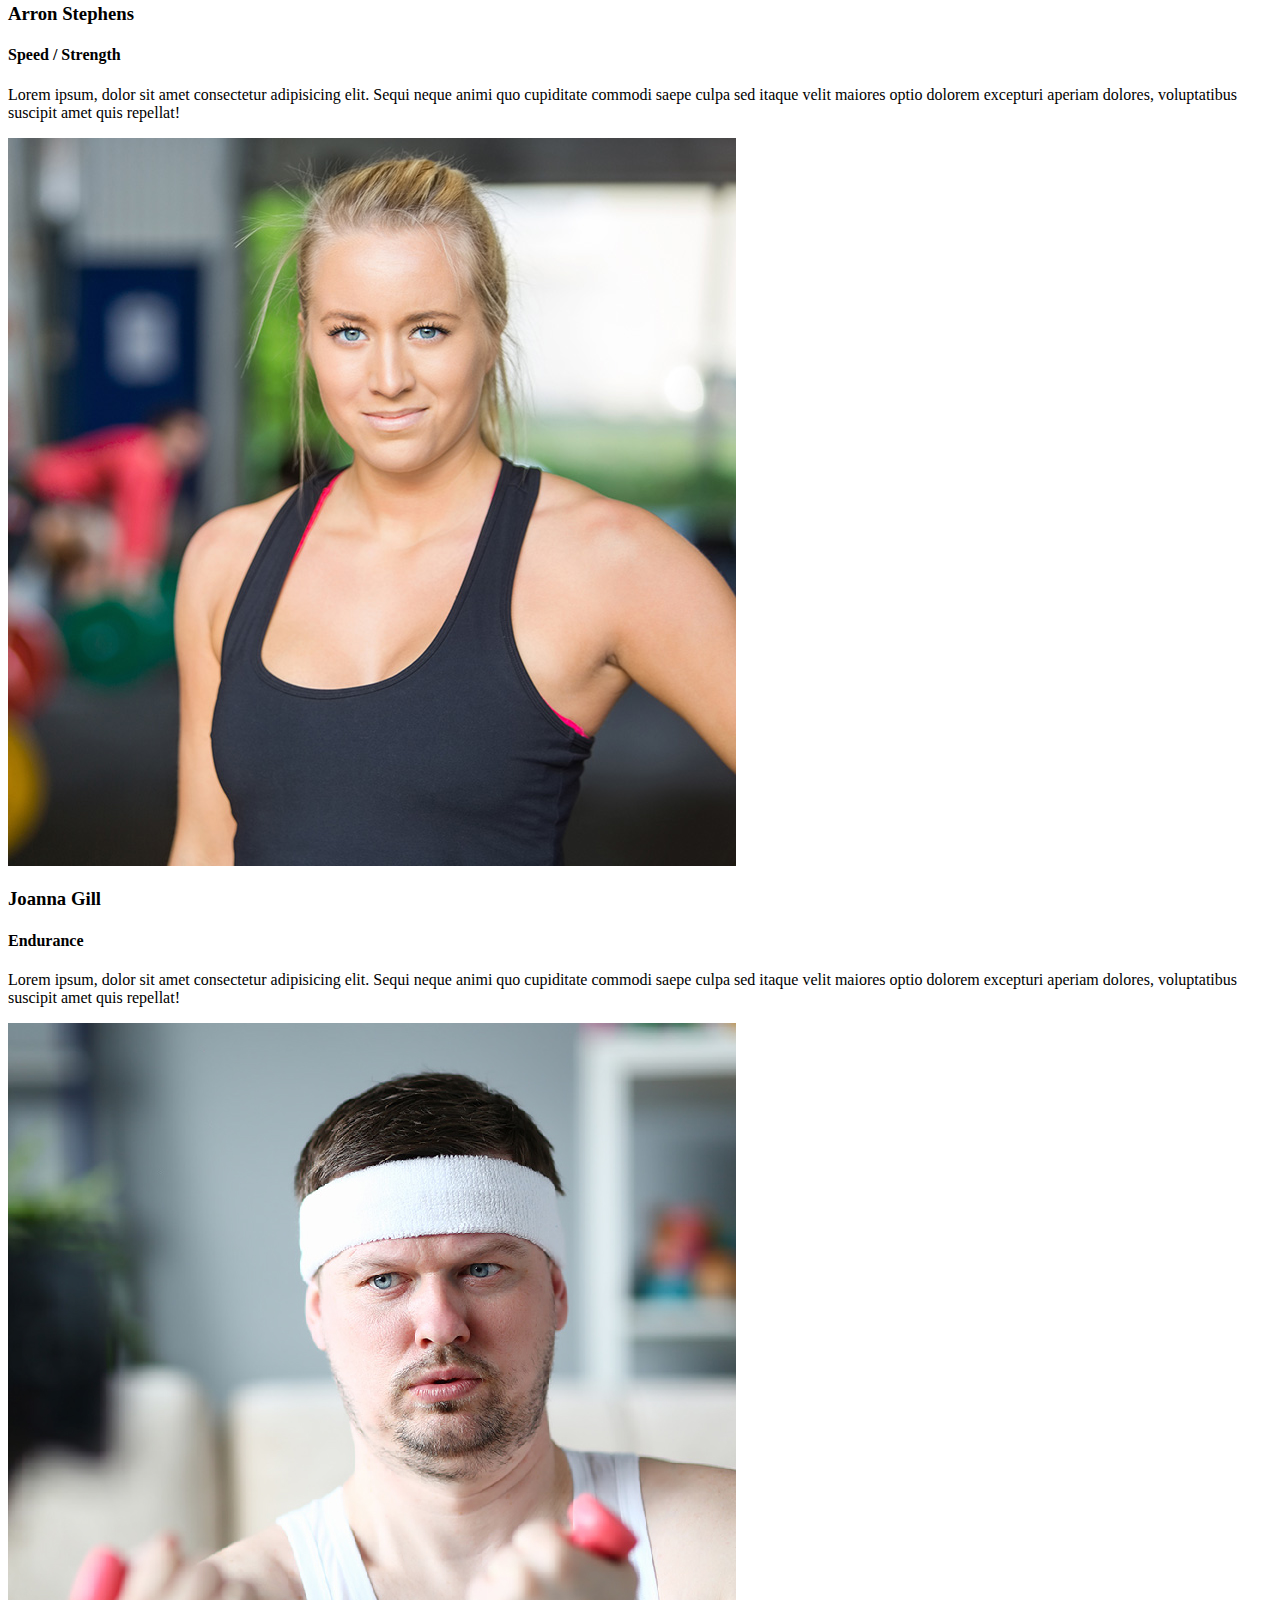
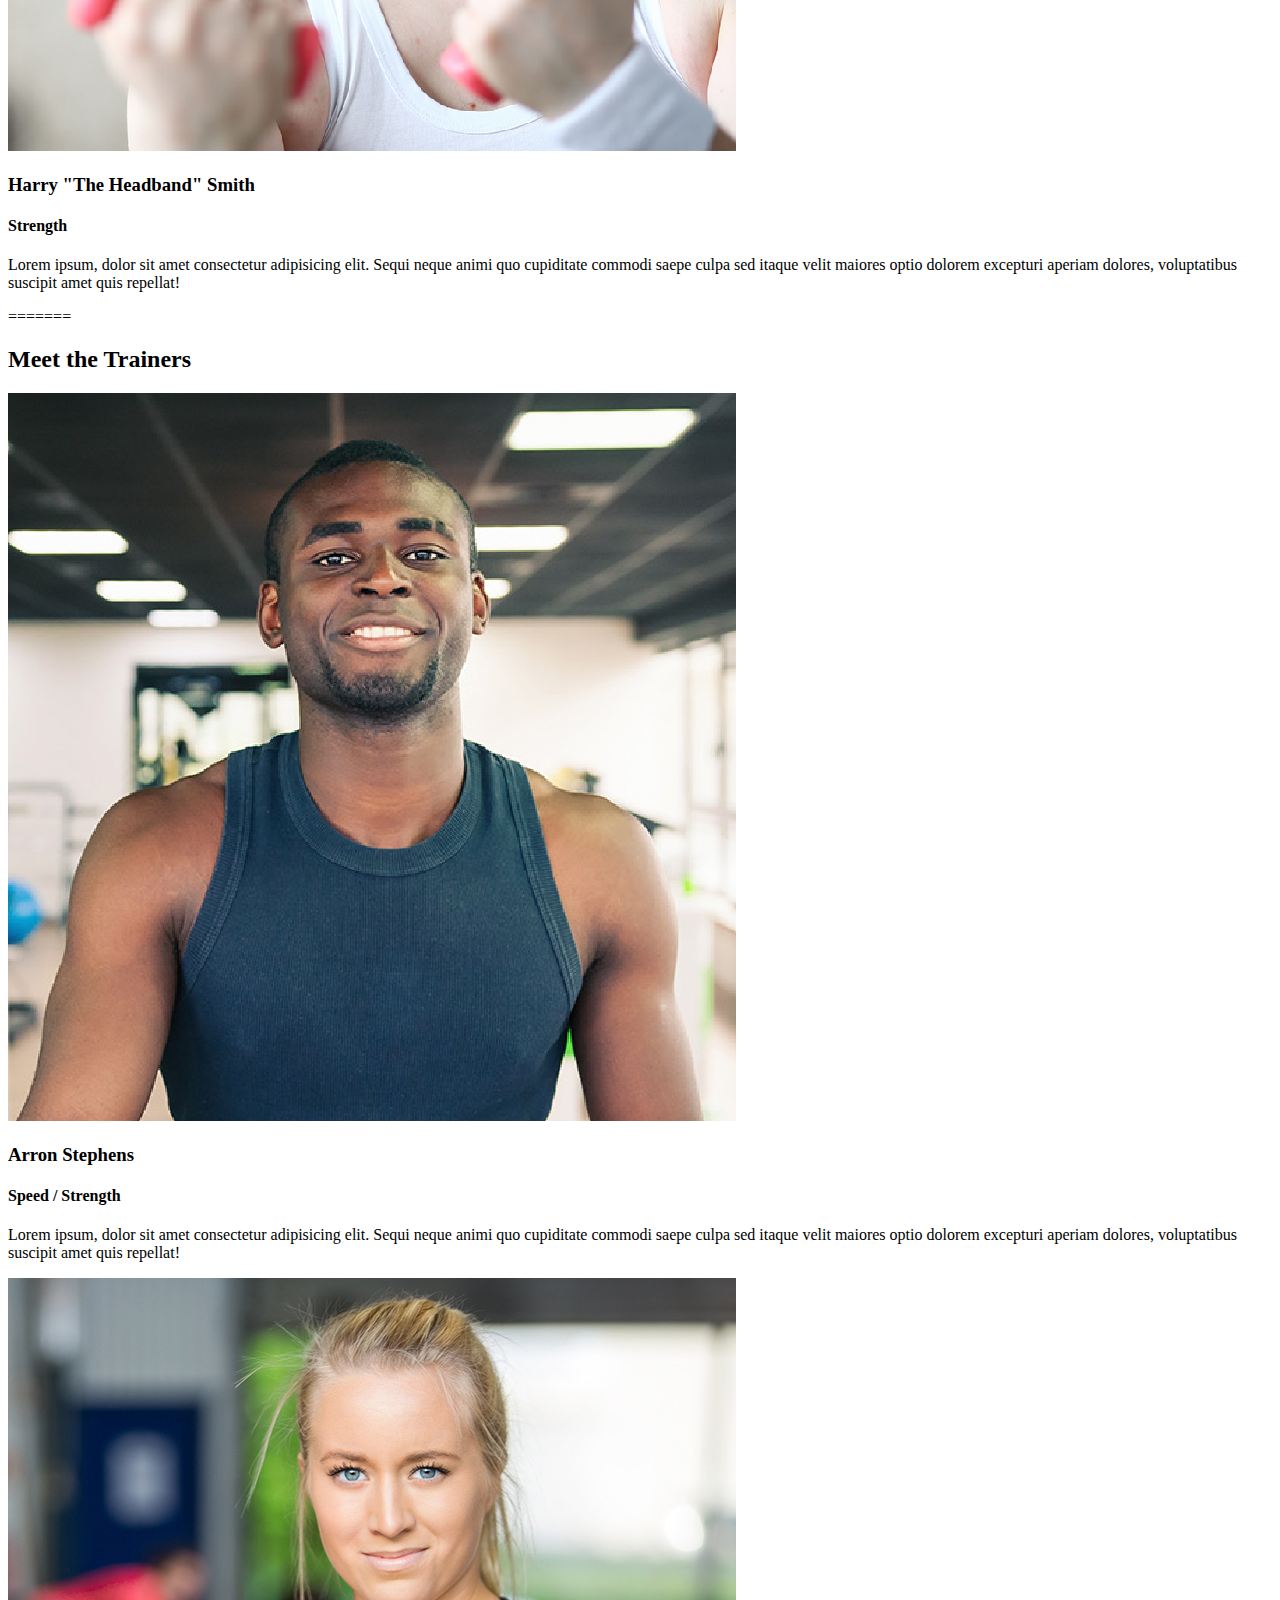
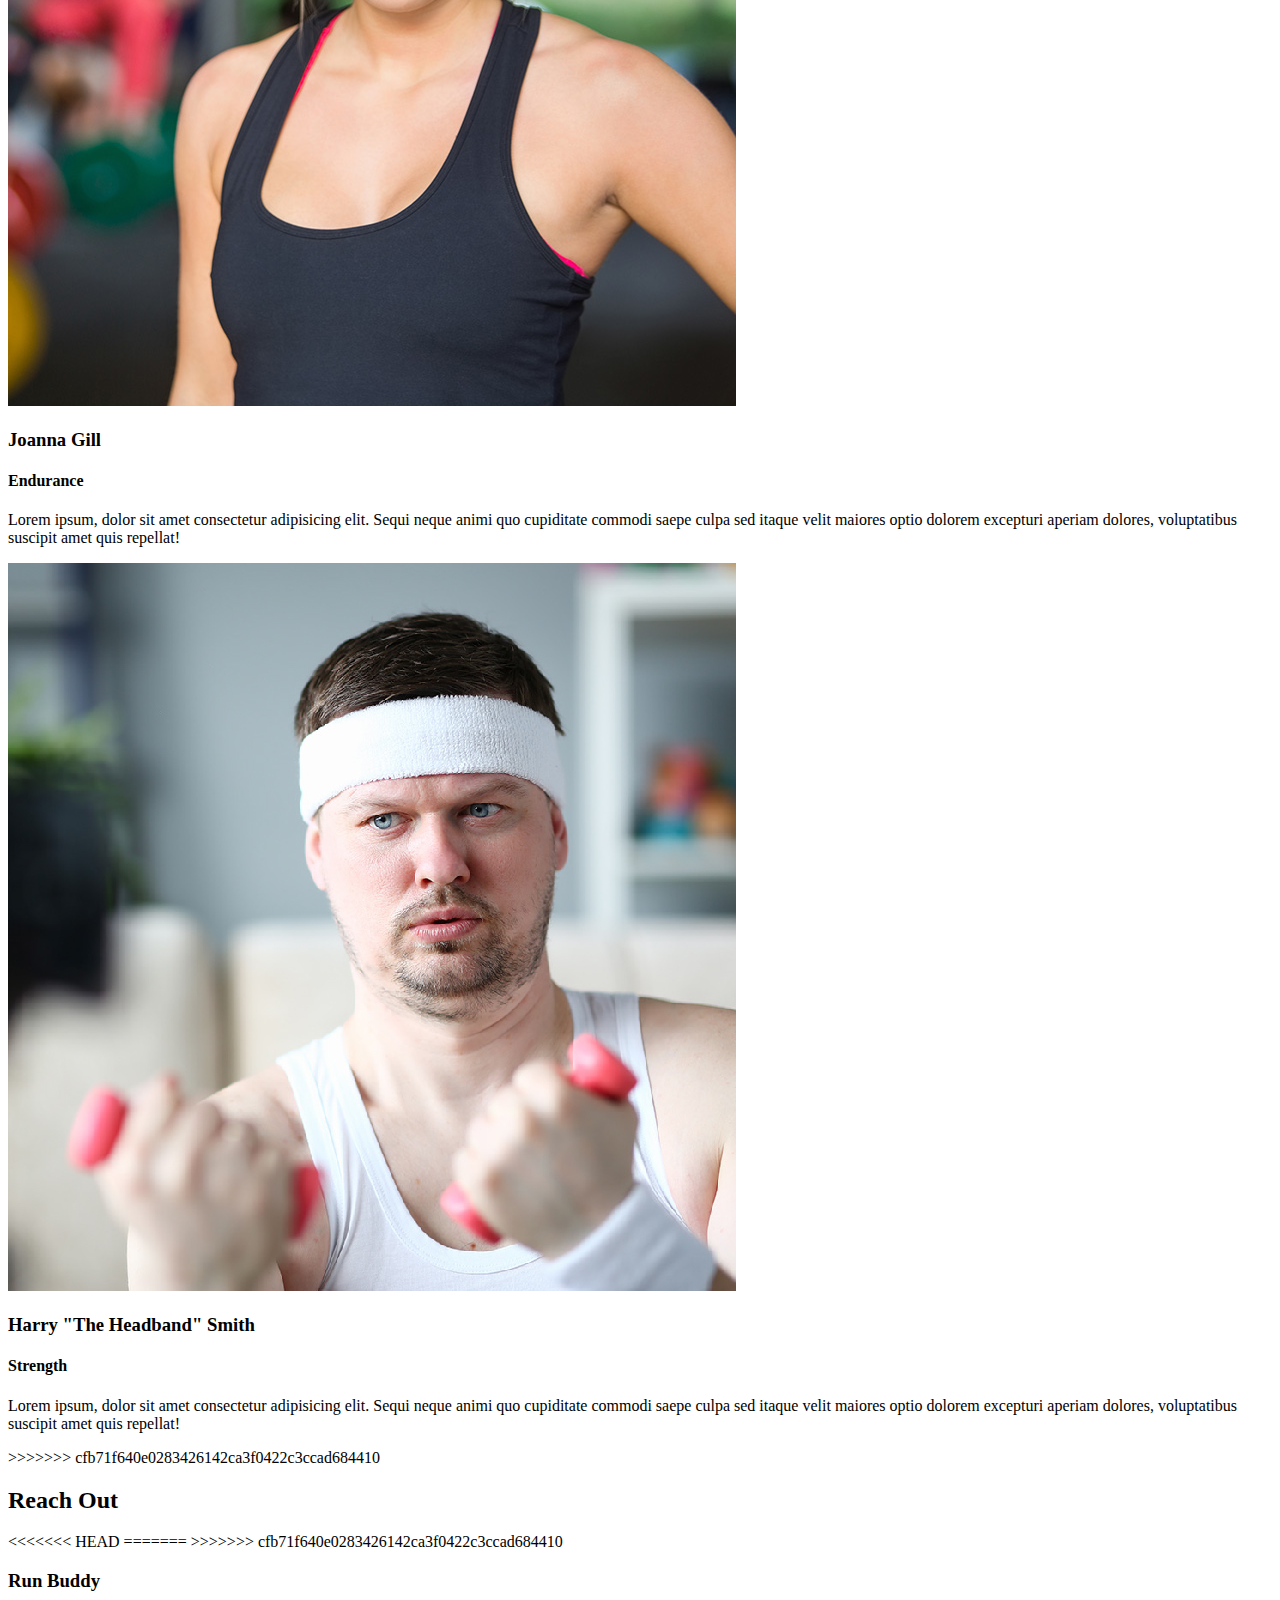
==== commit cfdba872: "edits" ====
--- a/index.html
+++ b/index.html
@@ -86,6 +86,7 @@
 
     <!-- "what we do" start - <section> -->
     <section id="what-we-do" class="intro">
+<<<<<<< HEAD
         <div class="flex-row">
             <h2 class="section-title primary-border">
                 What We Do
@@ -99,11 +100,27 @@
                 meggings narwhal Marfa Schlitz sustainable Intelligentsia umami deep v craft
             </p>
         </div>
+=======
+    <div class="flex-row">
+        <h2 class="section-title primary-border">
+            What We Do
+        </h2>
+    </div>
+    <div class="flex-row">
+        <p>
+        butcher selfies chambray shabby chic gentrify readymade yr Echo Park XOXO Tumblr normcore Banksy direct trade Blue
+        Bottle chillwave you probably haven't heard of them single-origin coffee Vice fanny pack fixie Odd Future Austin
+        fingerstache pickled twee synth Wes Anderson Thundercats viral bitters flannel meggings narwhal Marfa Schlitz
+        sustainable Intelligentsia umami deep v craft
+        </p>
+    </div>
+>>>>>>> cfb71f640e0283426142ca3f0422c3ccad684410
     </section>
     <!-- end "what we do" -->
 
     <!-- "what you do" start -->
     <section id="what-you-do" class="steps">
+<<<<<<< HEAD
         <div class="flex-row">
             <h2 class="section-title secondary-border">
                 What You Do
@@ -145,6 +162,53 @@
                 </div>
             </div>
         </div>
+=======
+    <div class="flex-row">
+         <h2 class="section-title secondary-border">
+             What You Do
+        </h2>
+    </div>
+    
+        <div class="step">
+            <h3>Step 1.</h3>
+            <div class="step-info">
+                <div class="step-img">
+                    <img src="./assets/images/step-1.svg" alt="" />
+                </div>
+                <div class="step-text">
+                    <h4>Fill Out The Form Above</h4>
+                    <p>You're already here, so why not?</p>
+                </div>
+            </div>
+        </div>
+        
+        <div class="step">
+            <h3>Step 2.</h3>
+            <div class="step-info">
+                <div class="step-img">
+                    <img src="./assets/images/step-2.svg" alt="" />
+                </div>
+                <div class="step-text">
+                    <h4>Consult with One of Our Trainers</h4>
+                    <p>Are you here to build muscle, lose weight, or just feel good?</p>
+                </div>
+            </div>
+        </div>
+
+        <div class="step">
+            <h3>Step 3.</h3>
+            <div class="step-info">
+                <div class="step-img">
+                    <img src="./assets/images/step-3.svg" alt="" />
+                </div>
+                <div class="step-text">
+                    <h4>Get Running</h4>
+                    <p>Hit the ground running (literally) once your trainer lays out your plan.</p>
+                </div>
+            </div>
+        </div>
+
+>>>>>>> cfb71f640e0283426142ca3f0422c3ccad684410
         <div class="step">
             <h3>Step 4.</h3>
             <div class="step-info">
@@ -153,7 +217,11 @@
                 </div>
                 <div class="step-text">
                     <h4>See Results</h4>
+<<<<<<< HEAD
                     <p>Bi-weekly checkins with your trainer will keep you focused</p>
+=======
+                    <p>Bi-weekly checkins with your trainer will keep you focused.</p>
+>>>>>>> cfb71f640e0283426142ca3f0422c3ccad684410
                 </div>
             </div>
         </div>
@@ -162,6 +230,7 @@
 
     <!-- "meet the trainers" start -->
     <section id="your-trainers">
+<<<<<<< HEAD
         <div class="flex-row">
             <h2 class="section-title primary-border">
                 Meet The Trainers
@@ -205,6 +274,50 @@
             </article>
         </div>
     </section>
+=======
+      <div class="flex-row">
+        <h2 class="section-title primary-border">
+          Meet the Trainers
+        </h2>
+      </div>
+
+        <div class="trainers">
+            <article class="trainer">
+                <img src="./assets/images/trainer-1.jpg" alt="Arron Stephens in his workout clothes, ready to pump iron" />
+                <div class="trainer-bio">
+                    <h3 class="trainer-name">Arron Stephens</h3>
+                    <h4 class="trainer-role">Speed / Strength</h4>
+                    <p>Lorem ipsum, dolor sit amet consectetur adipisicing elit. Sequi neque animi quo cupiditate commodi saepe
+                        culpa sed itaque velit maiores optio dolorem excepturi aperiam dolores, voluptatibus suscipit amet quis
+                        repellat!</p>
+                </div>
+            </article>
+
+        <article class="trainer">
+            <img src="./assets/images/trainer-2.jpg" alt="Joanna Gill cooling off after a work out" />
+            <div class="trainer-bio">
+                <h3 class="trainer-name">Joanna Gill</h3>
+                <h4 class="trainer-role">Endurance</h4>
+                <p>Lorem ipsum, dolor sit amet consectetur adipisicing elit. Sequi neque animi quo cupiditate commodi saepe
+                    culpa sed itaque velit maiores optio dolorem excepturi aperiam dolores, voluptatibus suscipit amet quis
+                    repellat!</p>
+            </div>
+        </article>
+
+        <article class="trainer">
+            <img src="./assets/images/trainer-3.jpg"
+                alt="Harry Smith wearing a headband and lifting comically small pink weights" />
+            <div class="trainer-bio">
+                <h3 class="trainer-name">Harry "The Headband" Smith</h3>
+                <h4 class="trainer-role">Strength</h4>
+                <p>Lorem ipsum, dolor sit amet consectetur adipisicing elit. Sequi neque animi quo cupiditate commodi saepe
+                    culpa sed itaque velit maiores optio dolorem excepturi aperiam dolores, voluptatibus suscipit amet quis
+                    repellat!</p>
+            </div>
+        </article>
+        </div>
+        </section>
+>>>>>>> cfb71f640e0283426142ca3f0422c3ccad684410
     <!-- "meet the trainers" end -->
 
     <!-- "reach out" start -->
@@ -214,7 +327,11 @@
                 Reach Out
             </h2>
         </div>
-
+<<<<<<< HEAD
+
+=======
+    
+>>>>>>> cfb71f640e0283426142ca3f0422c3ccad684410
         <div class="contact-info">
             <div>
                 <h3>Run Buddy</h3>
@@ -223,7 +340,11 @@
                     <br />
                     Let us know and we'll be happy to talk to you!
                 </p>
-
+<<<<<<< HEAD
+
+=======
+    
+>>>>>>> cfb71f640e0283426142ca3f0422c3ccad684410
                 <address>
                     55 Main Street <br />
                     Some Town, Ca <br />
@@ -231,14 +352,21 @@
                     P: 555.RUN.BUDZ (555.786.2839)<br />
                     E: <a href="mailto:info@runbuddy.io">info@runbuddy.io</a>
                 </address>
-
-            </div>
-
+<<<<<<< HEAD
+
+            </div>
+
+=======
+    
+            </div>
+    
+>>>>>>> cfb71f640e0283426142ca3f0422c3ccad684410
             <div class="contact-form">
                 <h3>Contact Us</h3>
                 <form>
                     <label for="contact-name">Your Name</label>
                     <input type="text" id="contact-name" placeholder="Your Name" />
+<<<<<<< HEAD
 
                     <label for="contact-message">Message</label>
                     <textarea id="contact-message" placeholder="Message"></textarea>
@@ -247,6 +375,16 @@
                 </form>
             </div>
 
+=======
+    
+                    <label for="contact-message">Message</label>
+                    <textarea id="contact-message" placeholder="Message"></textarea>
+    
+                    <button type="submit">Submit</button>
+                </form>
+            </div>
+    
+>>>>>>> cfb71f640e0283426142ca3f0422c3ccad684410
             <iframe
                 src="https://www.google.com/maps/embed?pb=!1m14!1m12!1m3!1d12182.30520634488!2d-74.0652613!3d40.2407219!2m3!1f0!2f0!3f0!3m2!1i1024!2i768!4f13.1!5e0!3m2!1sen!2sus!4v1561060983193!5m2!1sen!2sus"
                 frameborder="0" style="border:0" allowfullscreen>
@@ -265,5 +403,4 @@
     </footer>
     <!-- footer end -->
 </body>
-
 </html>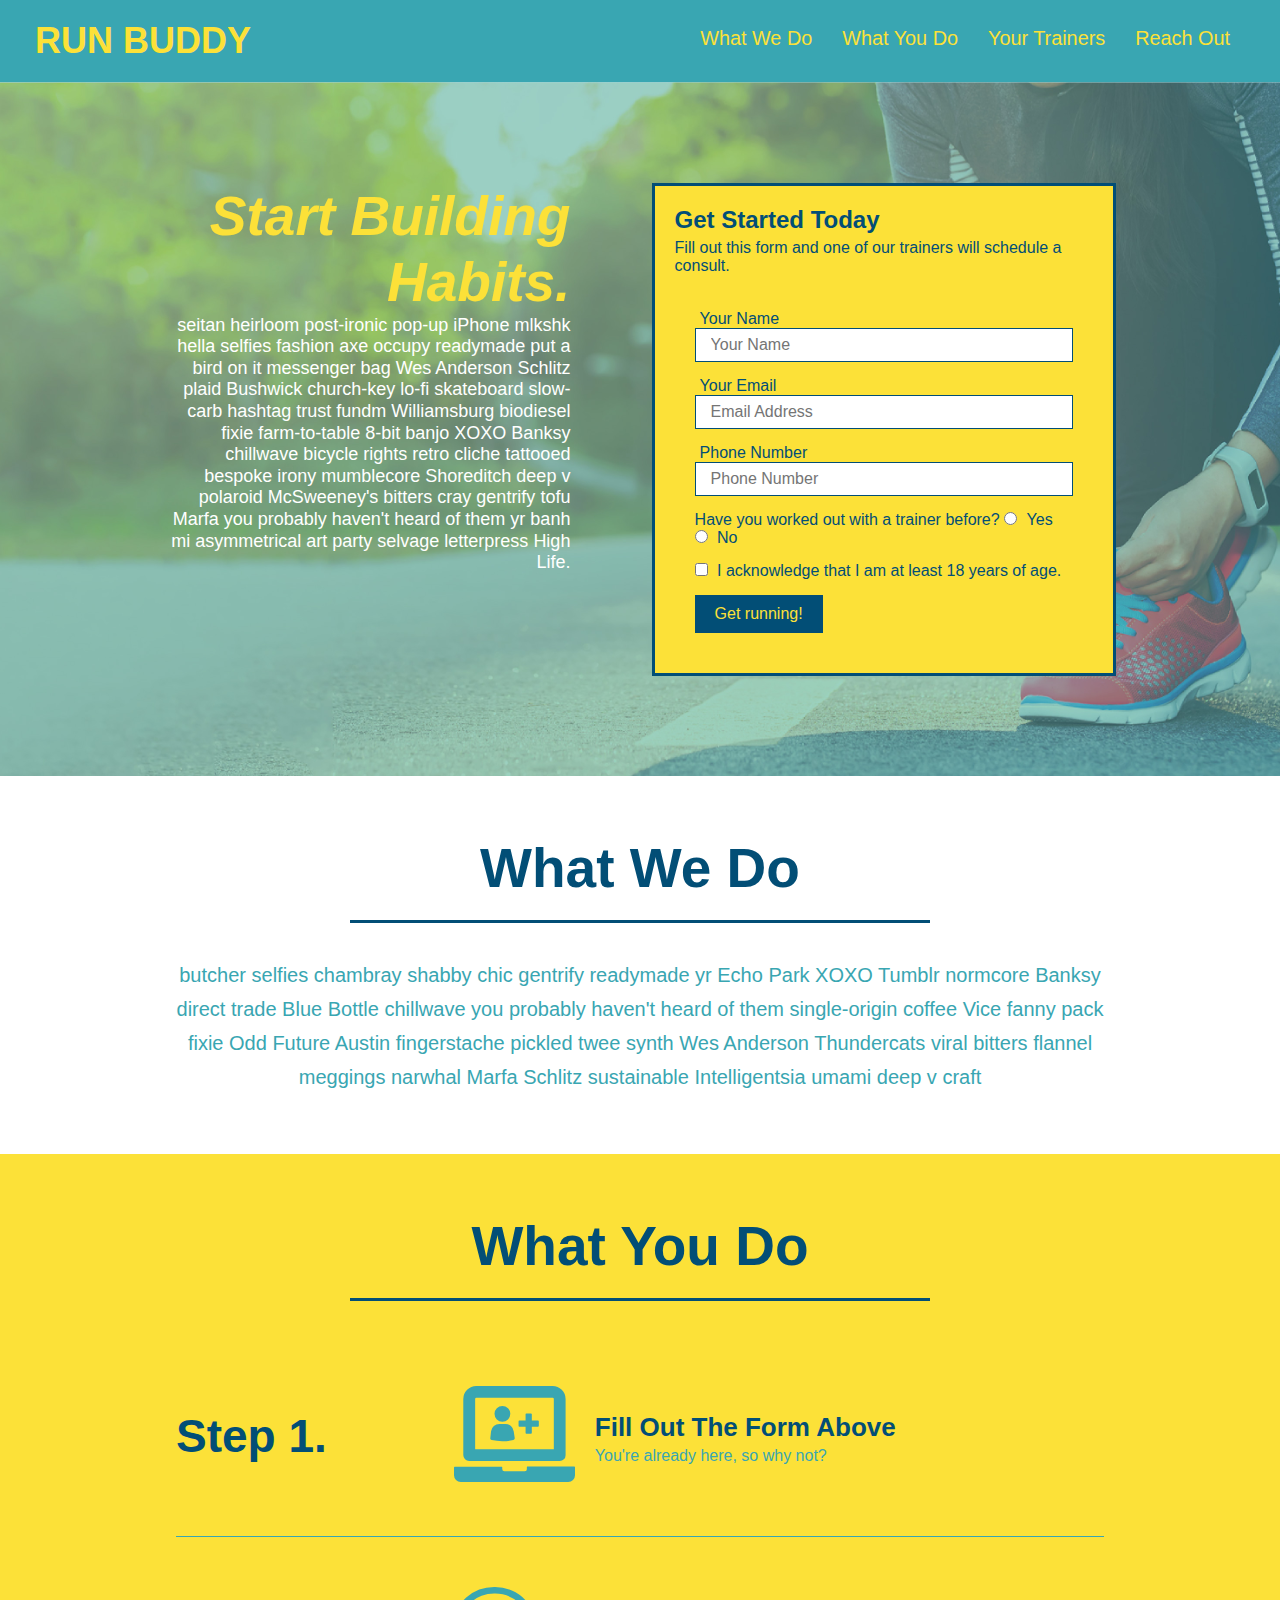
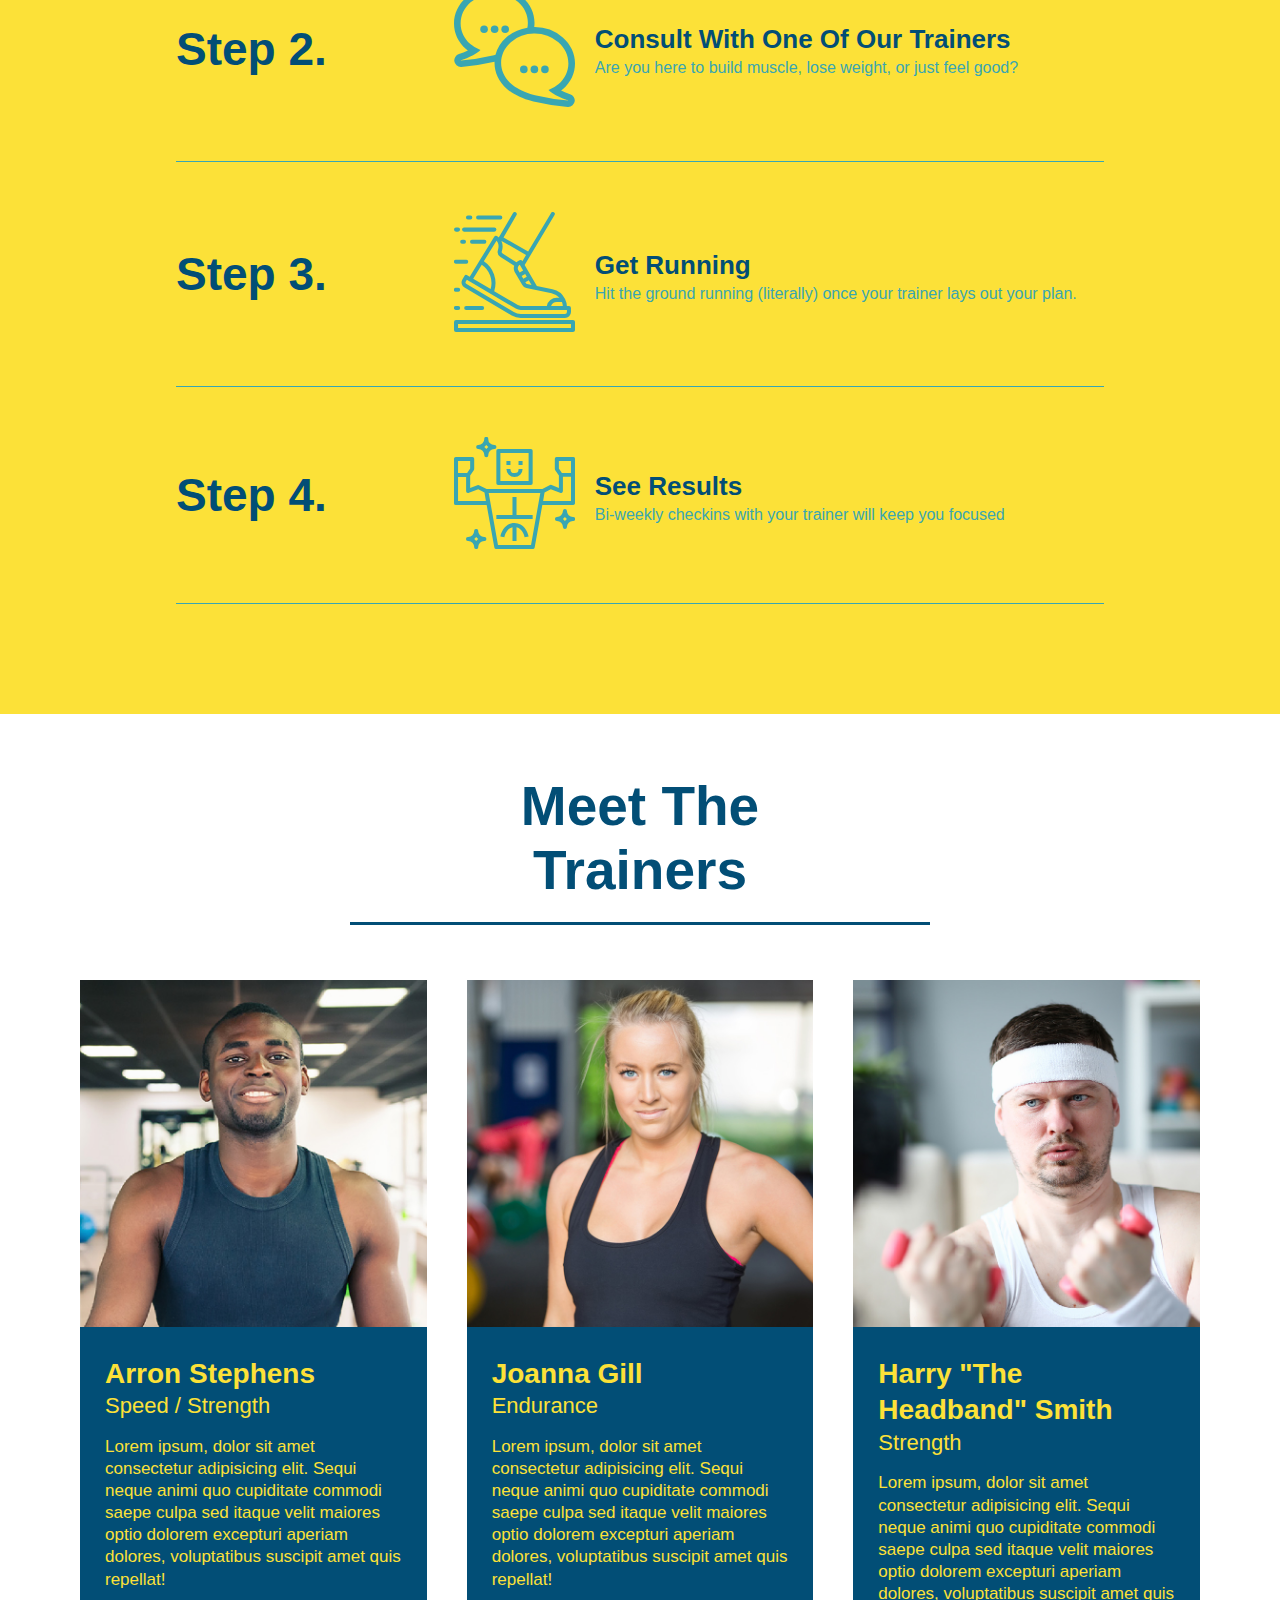
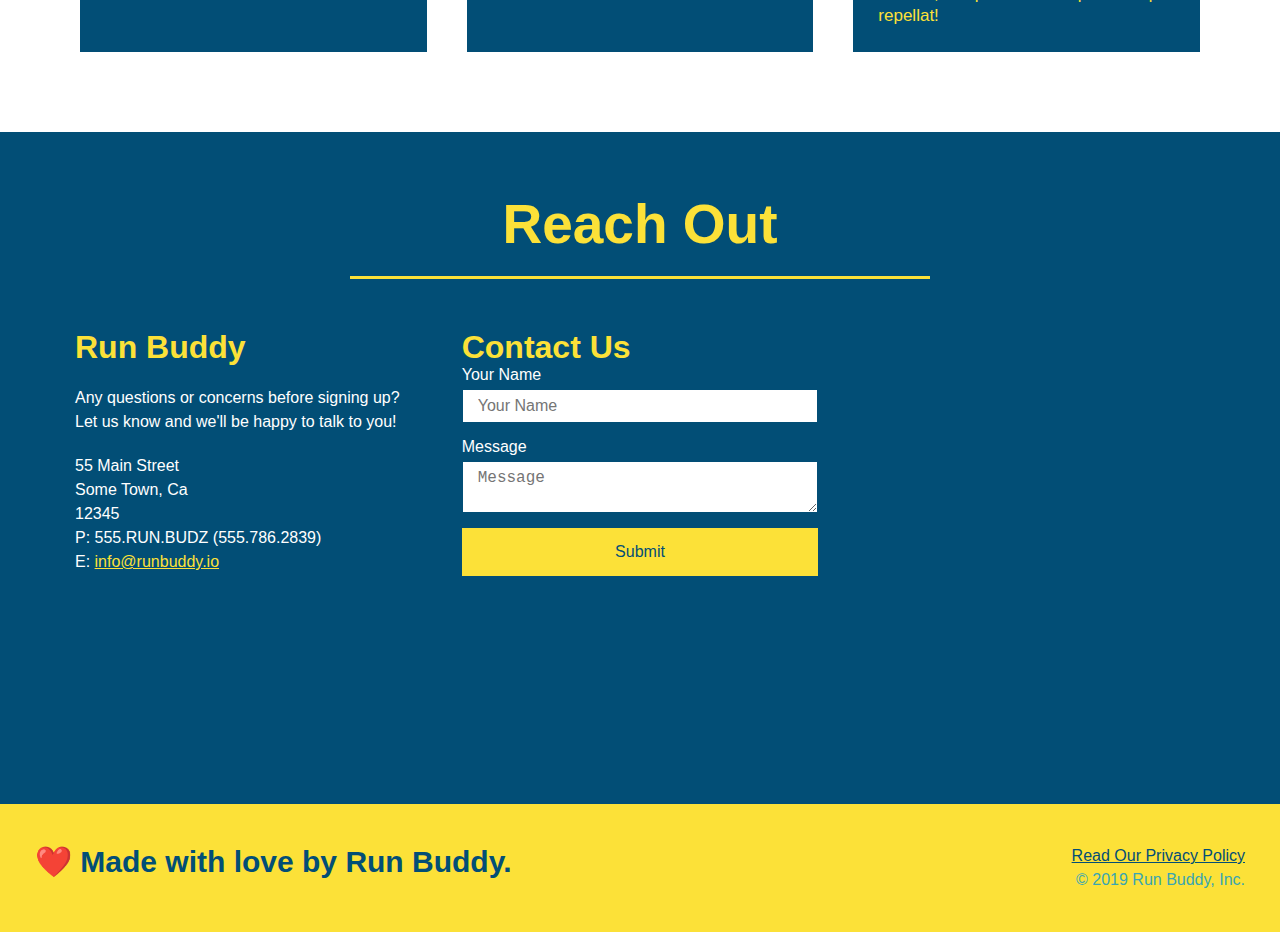
==== commit 30c1a64b: "save" ====
--- a/index.html
+++ b/index.html
@@ -4,10 +4,9 @@
 <head>
     <meta charset="UTF-8" />
     <meta name="viewport" content="width=device-width, initial-scale=1.0" />
-    <link rel="stylesheet" href="./assets/css/style.css">
+    <link rel="stylesheet" href="./assets/style.css">
     <title>Run Buddy</title>
 </head>
-
 <body>
     <!-- navigation tags - block level element -->
     <header>
@@ -39,13 +38,10 @@
             <h2>Start Building Habits.</h2>
             <p>
                 seitan heirloom post-ironic pop-up iPhone mlkshk hella selfies fashion axe occupy readymade put a bird
-                on it
-                messenger bag Wes Anderson Schlitz plaid Bushwick church-key lo-fi skateboard slow-carb hashtag trust
-                fund
-                Williamsburg biodiesel fixie farm-to-table 8-bit banjo XOXO Banksy chillwave bicycle rights retro cliche
+                on it messenger bag Wes Anderson Schlitz plaid Bushwick church-key lo-fi skateboard slow-carb hashtag trust
+                fundm Williamsburg biodiesel fixie farm-to-table 8-bit banjo XOXO Banksy chillwave bicycle rights retro cliche
                 tattooed bespoke irony mumblecore Shoreditch deep v polaroid McSweeney's bitters cray gentrify tofu
-                Marfa you
-                probably haven't heard of them yr banh mi asymmetrical art party selvage letterpress High Life.
+                Marfa you probably haven't heard of them yr banh mi asymmetrical art party selvage letterpress High Life.
             </p>
         </div>
 
@@ -86,7 +82,6 @@
 
     <!-- "what we do" start - <section> -->
     <section id="what-we-do" class="intro">
-<<<<<<< HEAD
         <div class="flex-row">
             <h2 class="section-title primary-border">
                 What We Do
@@ -94,33 +89,14 @@
         </div>
         <div class="flex-row">
             <p>
-                butcher selfies chambray shabby chic gentrify readymade yr Echo Park XOXO Tumblr normcore Banksy direct
-                trade Blue Bottle chillwave you probably haven't heard of them single-origin coffee Vice fanny pack
-                fixie Odd Future Austin fingerstache pickled twee synth Wes Anderson Thundercats viral bitters flannel
-                meggings narwhal Marfa Schlitz sustainable Intelligentsia umami deep v craft
+                butcher selfies chambray shabby chic gentrify readymade yr Echo Park XOXO Tumblr normcore Banksy direct trade Blue Bottle chillwave you probably haven't heard of them single-origin coffee Vice fanny pack fixie Odd Future Austin fingerstache pickled twee synth Wes Anderson Thundercats viral bitters flannel meggings narwhal Marfa Schlitz sustainable Intelligentsia umami deep v craft
             </p>
         </div>
-=======
-    <div class="flex-row">
-        <h2 class="section-title primary-border">
-            What We Do
-        </h2>
-    </div>
-    <div class="flex-row">
-        <p>
-        butcher selfies chambray shabby chic gentrify readymade yr Echo Park XOXO Tumblr normcore Banksy direct trade Blue
-        Bottle chillwave you probably haven't heard of them single-origin coffee Vice fanny pack fixie Odd Future Austin
-        fingerstache pickled twee synth Wes Anderson Thundercats viral bitters flannel meggings narwhal Marfa Schlitz
-        sustainable Intelligentsia umami deep v craft
-        </p>
-    </div>
->>>>>>> cfb71f640e0283426142ca3f0422c3ccad684410
     </section>
     <!-- end "what we do" -->
 
     <!-- "what you do" start -->
     <section id="what-you-do" class="steps">
-<<<<<<< HEAD
         <div class="flex-row">
             <h2 class="section-title secondary-border">
                 What You Do
@@ -162,53 +138,6 @@
                 </div>
             </div>
         </div>
-=======
-    <div class="flex-row">
-         <h2 class="section-title secondary-border">
-             What You Do
-        </h2>
-    </div>
-    
-        <div class="step">
-            <h3>Step 1.</h3>
-            <div class="step-info">
-                <div class="step-img">
-                    <img src="./assets/images/step-1.svg" alt="" />
-                </div>
-                <div class="step-text">
-                    <h4>Fill Out The Form Above</h4>
-                    <p>You're already here, so why not?</p>
-                </div>
-            </div>
-        </div>
-        
-        <div class="step">
-            <h3>Step 2.</h3>
-            <div class="step-info">
-                <div class="step-img">
-                    <img src="./assets/images/step-2.svg" alt="" />
-                </div>
-                <div class="step-text">
-                    <h4>Consult with One of Our Trainers</h4>
-                    <p>Are you here to build muscle, lose weight, or just feel good?</p>
-                </div>
-            </div>
-        </div>
-
-        <div class="step">
-            <h3>Step 3.</h3>
-            <div class="step-info">
-                <div class="step-img">
-                    <img src="./assets/images/step-3.svg" alt="" />
-                </div>
-                <div class="step-text">
-                    <h4>Get Running</h4>
-                    <p>Hit the ground running (literally) once your trainer lays out your plan.</p>
-                </div>
-            </div>
-        </div>
-
->>>>>>> cfb71f640e0283426142ca3f0422c3ccad684410
         <div class="step">
             <h3>Step 4.</h3>
             <div class="step-info">
@@ -217,11 +146,7 @@
                 </div>
                 <div class="step-text">
                     <h4>See Results</h4>
-<<<<<<< HEAD
                     <p>Bi-weekly checkins with your trainer will keep you focused</p>
-=======
-                    <p>Bi-weekly checkins with your trainer will keep you focused.</p>
->>>>>>> cfb71f640e0283426142ca3f0422c3ccad684410
                 </div>
             </div>
         </div>
@@ -230,7 +155,6 @@
 
     <!-- "meet the trainers" start -->
     <section id="your-trainers">
-<<<<<<< HEAD
         <div class="flex-row">
             <h2 class="section-title primary-border">
                 Meet The Trainers
@@ -274,50 +198,6 @@
             </article>
         </div>
     </section>
-=======
-      <div class="flex-row">
-        <h2 class="section-title primary-border">
-          Meet the Trainers
-        </h2>
-      </div>
-
-        <div class="trainers">
-            <article class="trainer">
-                <img src="./assets/images/trainer-1.jpg" alt="Arron Stephens in his workout clothes, ready to pump iron" />
-                <div class="trainer-bio">
-                    <h3 class="trainer-name">Arron Stephens</h3>
-                    <h4 class="trainer-role">Speed / Strength</h4>
-                    <p>Lorem ipsum, dolor sit amet consectetur adipisicing elit. Sequi neque animi quo cupiditate commodi saepe
-                        culpa sed itaque velit maiores optio dolorem excepturi aperiam dolores, voluptatibus suscipit amet quis
-                        repellat!</p>
-                </div>
-            </article>
-
-        <article class="trainer">
-            <img src="./assets/images/trainer-2.jpg" alt="Joanna Gill cooling off after a work out" />
-            <div class="trainer-bio">
-                <h3 class="trainer-name">Joanna Gill</h3>
-                <h4 class="trainer-role">Endurance</h4>
-                <p>Lorem ipsum, dolor sit amet consectetur adipisicing elit. Sequi neque animi quo cupiditate commodi saepe
-                    culpa sed itaque velit maiores optio dolorem excepturi aperiam dolores, voluptatibus suscipit amet quis
-                    repellat!</p>
-            </div>
-        </article>
-
-        <article class="trainer">
-            <img src="./assets/images/trainer-3.jpg"
-                alt="Harry Smith wearing a headband and lifting comically small pink weights" />
-            <div class="trainer-bio">
-                <h3 class="trainer-name">Harry "The Headband" Smith</h3>
-                <h4 class="trainer-role">Strength</h4>
-                <p>Lorem ipsum, dolor sit amet consectetur adipisicing elit. Sequi neque animi quo cupiditate commodi saepe
-                    culpa sed itaque velit maiores optio dolorem excepturi aperiam dolores, voluptatibus suscipit amet quis
-                    repellat!</p>
-            </div>
-        </article>
-        </div>
-        </section>
->>>>>>> cfb71f640e0283426142ca3f0422c3ccad684410
     <!-- "meet the trainers" end -->
 
     <!-- "reach out" start -->
@@ -327,11 +207,6 @@
                 Reach Out
             </h2>
         </div>
-<<<<<<< HEAD
-
-=======
-    
->>>>>>> cfb71f640e0283426142ca3f0422c3ccad684410
         <div class="contact-info">
             <div>
                 <h3>Run Buddy</h3>
@@ -340,11 +215,6 @@
                     <br />
                     Let us know and we'll be happy to talk to you!
                 </p>
-<<<<<<< HEAD
-
-=======
-    
->>>>>>> cfb71f640e0283426142ca3f0422c3ccad684410
                 <address>
                     55 Main Street <br />
                     Some Town, Ca <br />
@@ -352,21 +222,14 @@
                     P: 555.RUN.BUDZ (555.786.2839)<br />
                     E: <a href="mailto:info@runbuddy.io">info@runbuddy.io</a>
                 </address>
-<<<<<<< HEAD
-
-            </div>
-
-=======
-    
-            </div>
-    
->>>>>>> cfb71f640e0283426142ca3f0422c3ccad684410
+
+            </div>
+
             <div class="contact-form">
                 <h3>Contact Us</h3>
                 <form>
                     <label for="contact-name">Your Name</label>
                     <input type="text" id="contact-name" placeholder="Your Name" />
-<<<<<<< HEAD
 
                     <label for="contact-message">Message</label>
                     <textarea id="contact-message" placeholder="Message"></textarea>
@@ -375,16 +238,6 @@
                 </form>
             </div>
 
-=======
-    
-                    <label for="contact-message">Message</label>
-                    <textarea id="contact-message" placeholder="Message"></textarea>
-    
-                    <button type="submit">Submit</button>
-                </form>
-            </div>
-    
->>>>>>> cfb71f640e0283426142ca3f0422c3ccad684410
             <iframe
                 src="https://www.google.com/maps/embed?pb=!1m14!1m12!1m3!1d12182.30520634488!2d-74.0652613!3d40.2407219!2m3!1f0!2f0!3f0!3m2!1i1024!2i768!4f13.1!5e0!3m2!1sen!2sus!4v1561060983193!5m2!1sen!2sus"
                 frameborder="0" style="border:0" allowfullscreen>
--- a/assets/style.css
+++ b/assets/style.css
@@ -0,0 +1,491 @@
+* {
+  margin: 0;
+  padding: 0;
+  box-sizing: border-box;
+}
+
+body {
+  color: #39a6b2;
+  font-family: Helvetica, Arial, sans-serif;
+}
+
+/* HEADER / NAV BAR STYLES START */
+header {
+  display: flex;
+  justify-content: space-between;
+  flex-wrap: wrap;
+  padding: 20px 35px;
+  background-color: #39a6b2;
+}
+
+header h1 {
+  font-weight: bold;
+  margin: 0;
+  font-size: 36px;
+  color: #fce138;
+  }
+
+header a {
+  text-decoration: none;
+  color: #fce138;
+}
+
+header nav {
+  margin: 7px 0;
+}
+
+header nav ul {
+    display: flex;
+    flex-wrap: wrap;
+    justify-content: space-between;
+    align-items: center;
+    list-style: none;
+  }
+
+header nav ul li a {
+  padding: 10px 15px;
+  font-weight: lighter;
+  font-size: 1.55vw;
+}
+
+header h1 {
+  font-weight: bold;
+  font-size: 36px;
+  color: #fce138;
+  margin: 0;
+  display: inline;
+}
+/* HEADER / NAVBAR STYLES END */
+
+/* STYLE ALL SECTION TAGS */
+section {
+  padding: 60px;
+}
+
+/* HERO STYLES START */
+.hero {
+  display: flex;
+  justify-content: center;
+  flex-wrap: wrap;
+  background-image: url('./images/hero-bg.jpg');
+  background-size: cover;
+  background-position: center;
+  align-items: flex-start;
+}
+
+.hero form {
+  background-color: #fce138;
+  padding: 20px;
+  width: auto;
+  color: #024e76;
+  text-align: left;
+}
+
+.hero-form {
+  border: 3px solid #024e76;
+  background-color: #fce138;
+  padding: 20px;
+  color: #024e76;
+  width: 40%;
+  margin: 3.5%;
+}
+
+.hero-form h3 {
+  font-size: 24px;
+  margin: 0;
+}
+
+.hero-form p {
+  margin: 5px 0 15px 0;
+}
+
+.hero-cta {
+    width: 35%;
+    text-align: right;
+    margin: 3.5%;
+    color: #fff;
+    font-size: 18px;
+    line-height: 1.2;
+  }
+
+.hero-cta h2 {
+    font-style: italic;
+    font-size: 55px;
+    color: #fce138;
+  }
+
+.form-input {
+  border: 1px solid #024e76;
+  display: block;
+  padding: 7px 15px;
+  font-size: 16px;
+  color: #024e76;
+  width: 100%;
+  margin-bottom: 15px;
+}
+
+.hero-form label {
+  margin: 0 5px;
+}
+
+.hero-form button {
+  color: #fce138;
+  background-color: #024e76;
+  border: none;
+  padding: 10px 20px;
+  font-size: 16px;
+}
+/* HERO STYLES END */
+
+/* WHAT WE DO STYLES */
+.intro p {
+  line-height: 1.7;
+  color: #39a6b2;
+  width: 80%;
+  font-size: 20px;
+  margin: 0 auto;
+  text-align: center;
+}
+/* WHAT YOU DO STYLES END */
+
+/* WHAT YOU DO STYLES START */
+.step {
+  margin: 50px auto;
+  padding-bottom: 50px;
+  width: 80%;
+  border-bottom: 1px solid #39a6b2;
+  display: flex;
+  flex-wrap: wrap;
+  align-items: center;
+  justify-content: space-between;
+}
+
+.steps {
+  background: #fce138;
+}
+
+
+.step h3 {
+  flex: 1 30%;
+  color: #024e76;
+  font-size: 46px;
+}
+
+.steps-text p {
+  color: #39a6b2;
+  font-size: 18px;
+}
+
+.step-text h4 {
+  font-size: 26px;
+  line-height: 1.5;
+  color: #024e76;
+  }
+
+.step-info {
+  flex: 2 70%;
+  display: flex;
+  flex-wrap: wrap;
+  align-items: center;
+}
+
+.step-img {
+  flex: 1 12%;
+  margin-right: 20px;
+}
+
+.step-img img {
+  max-width: 100%;
+}
+
+.step-text {
+  flex: 12;
+}
+/* WHAT YOU DO STYLES END */
+
+/* SECTION TITLE STYLES START */
+.section-title {
+  font-size: 48px;
+  color: #024e76;
+  border-bottom: 3px solid;
+  padding-bottom: 20px;
+  text-align: center;
+  margin: 0 auto 35px auto;
+  width: 50%;
+}
+
+.primary-border {
+  border-color: #fce138;
+}
+
+.secondary-border {
+  border-color: #39a6b2;
+}
+/* SECTION TITLE STYLES END */
+
+/* MEET THE TRAINERS START */
+.trainer {
+  margin: 20px;
+  background: #024e76;
+  color: #fce138;
+  flex: 1;
+}
+
+.trainer img {
+  width: 100%;
+}
+
+.trainer-bio {
+  padding: 25px;
+  line-height: 1.3;
+}
+
+.trainer-bio h3 {
+  font-size: 28px;
+}
+
+.trainer-bio h4 {
+  font-weight: lighter;
+  font-size: 22px;
+  margin-bottom: 15px;
+}
+
+.trainer-bio p {
+  font-size: 17px;
+}
+
+.trainers {
+  width: 100%;
+  margin: 0 auto;
+  display: flex;
+  flex-wrap: wrap;
+  justify-content: space-around;
+}
+/* TRAINER STYLES END */
+
+.section-title {
+  font-size: 55px;
+  align-items: center;
+  padding: 0 100px 20px 100px;
+  border-bottom: 3px solid;
+  margin-bottom: 35px;
+  color: #024e76;
+}
+
+/* REACH OUT STYLES START */
+.contact {
+  background-color: #024e76;
+}
+
+.contact h2 {
+  color: #fce138;
+}
+
+.contact-info {
+  display: flex;
+  justify-content: space-between;
+  flex-wrap: wrap;
+}
+
+.contact-info > * {
+  flex: 1;
+  margin: 15px;
+}
+
+.contact-info iframe {
+  height: 400px;
+}
+
+.contact-info div {
+  color: white;
+}
+
+.contact-info h3 {
+  color: #fce138;
+  font-size: 32px;
+}
+
+.contact-info p,
+.contact-info address {
+  margin: 20px 0;
+  line-height: 1.5;
+  font-size: 16px;
+  font-style: normal;
+}
+
+.contact-info a {
+  color: #fce138;
+}
+
+.contact-form input, .contact-form textarea {
+  border: 1px solid #024e76;
+  display: block;
+  padding: 7px 15px;
+  font-size: 16px;
+  color: #024e76;
+  width: 100%;
+  margin-bottom: 15px;
+  margin-top: 5px;
+}
+
+.contact button {
+  width: 100%;
+  border: none;
+  background: #fce138;
+  color: #024e76;
+  text-align: center;
+  padding: 15px 0;
+  font-size: 16px;
+}
+/* REACH OUT STYLES END */
+
+/* UTILITIES */
+.text-left {
+  text-align: left;
+}
+
+.text-right {
+  text-align: right;
+}
+
+.flex-row {
+  display: flex;
+}
+
+/* FOOTER STYLES START */
+footer {
+  display: flex;
+  justify-content: space-between;
+  flex-wrap: wrap;
+  background: #fce138;
+  width: 100%;
+  padding: 40px 35px;
+}
+
+footer h2 {
+  color: #024e76;
+  font-size: 30px;
+  margin: 0;
+}
+
+footer div {
+  line-height: 1.5;
+  text-align: right;
+}
+
+footer a {
+  color: #024e76;
+}
+/* END FOOTER STYLES */
+
+/* MEDIA QUERY FOR MOBILE PHONES AND SMALLER */
+@media screen and (max-width: 980px) {
+  header {
+    padding-bottom: 0;
+    justify-content: center;
+  }
+
+  header h1 {
+    width: 100%;
+    text-align: center;
+  }
+
+  header nav ul {
+    margin-top: 20px;
+    width: 100%;
+    justify-content: center;
+  }
+
+  header nav ul li a {
+    font-size: 20px;
+  }
+
+  footer h2, footer div {
+    text-align: center;
+    width: 100%;
+  }
+
+  .hero-cta, .hero-form {
+  width: 100%;
+}
+
+.hero-cta {
+  text-align: center;
+}
+
+.section-title {
+  width: 80%;
+}
+
+.trainer {
+  flex: 0 70%;
+}
+
+.contact-info iframe{
+  flex: 1 100%;
+}
+
+}@media screen and (max-width: 980px) {
+
+}
+
+@media screen and (max-width: 768px) {
+
+  section {
+    padding: 30px 15px;
+  }
+
+  .step h3 {
+    flex: 1 100%;
+    text-align: center;
+  }
+
+  .step-info {
+    flex: 2 100%;
+    text-align: center;
+    justify-content: center;
+  }
+
+  .step-img {
+    flex: 0 32%;
+    margin-right: 0;
+    margin-top: 15px;
+    margin-bottom: 15px;
+  }
+
+  .step-text {
+    flex: 100%;  
+  }
+
+}
+
+@media screen and (max-width: 575px) {
+
+  .hero-form button {
+    width: 100%;
+  }
+
+  .section-title {
+    width: 95%;
+  }
+
+  .intro p {
+    width: 100%;
+  }
+
+  .trainer {
+    flex: 0 100%;
+  }
+
+  .contact-info {
+    text-align: center;
+  }
+
+  .contact-info > * {
+    flex: 0 100%;
+  }
+
+  .contact-form {
+  order: 3;
+}
+}
